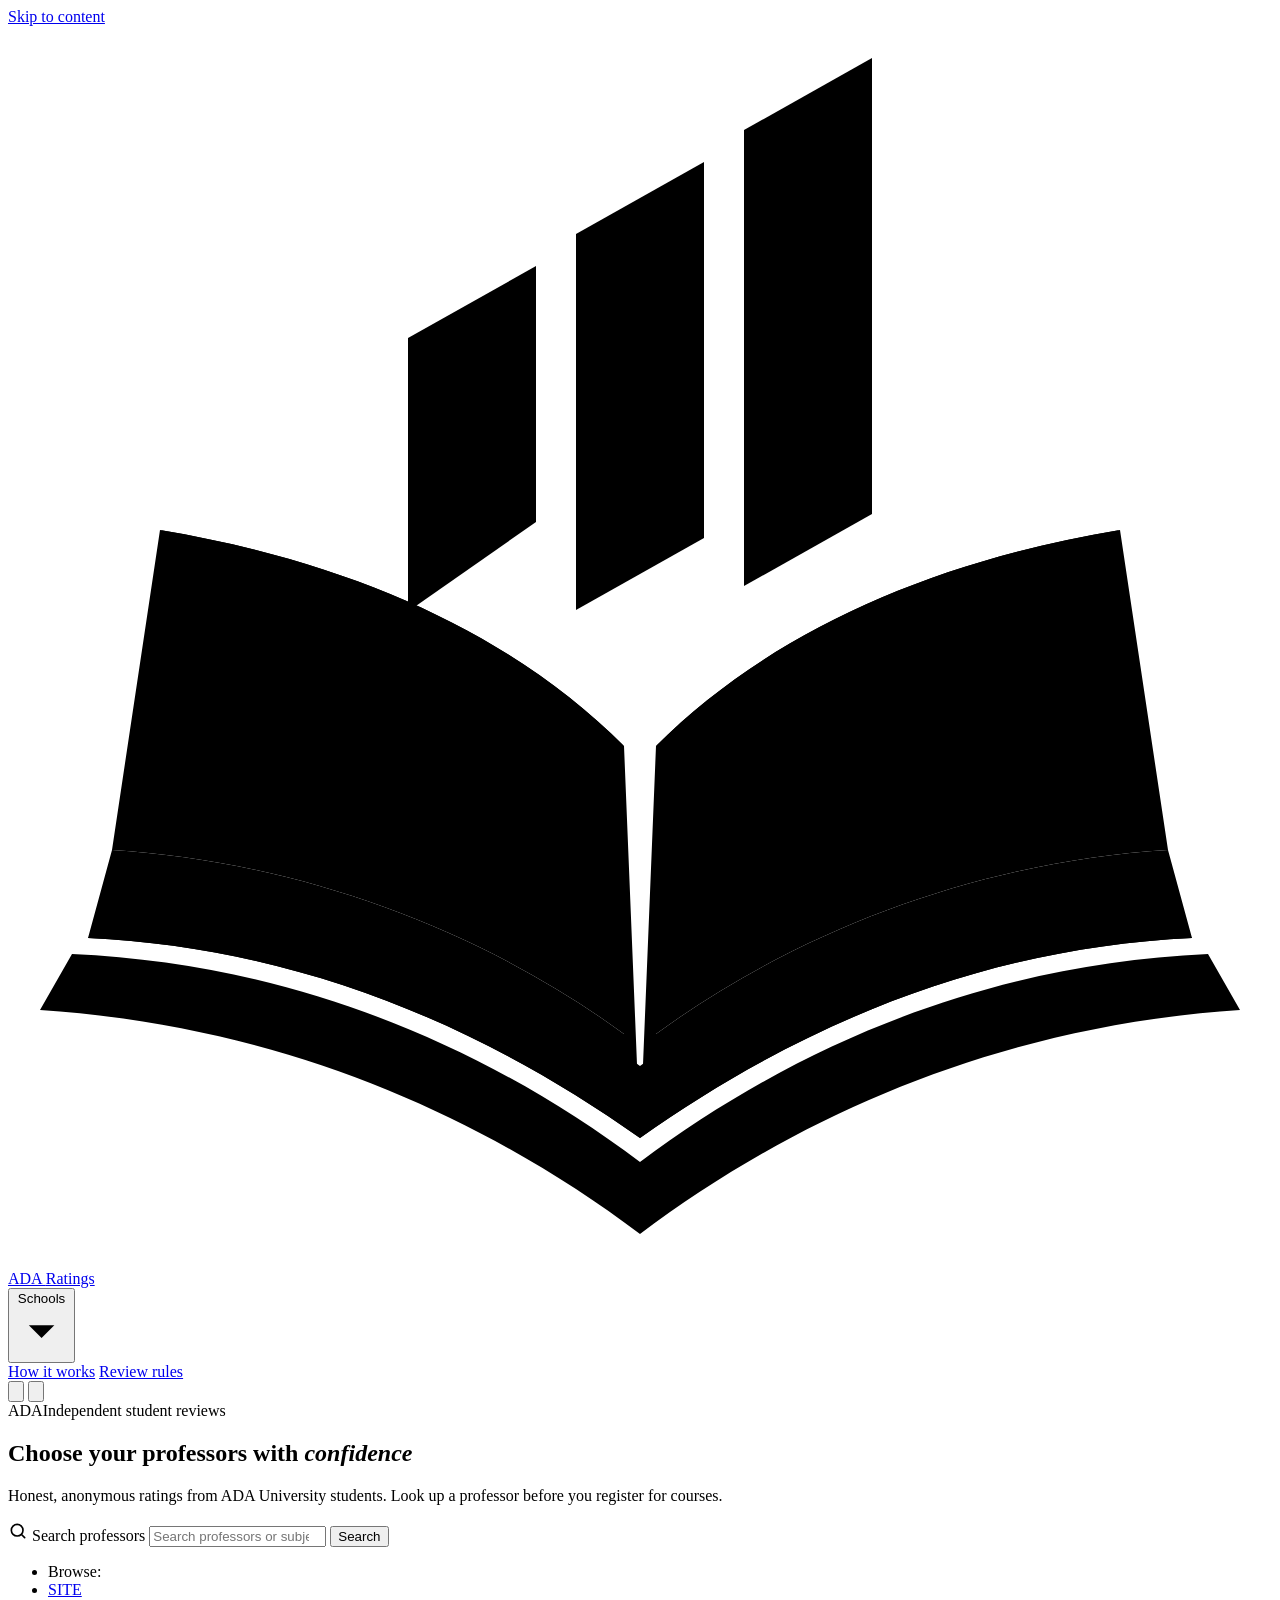
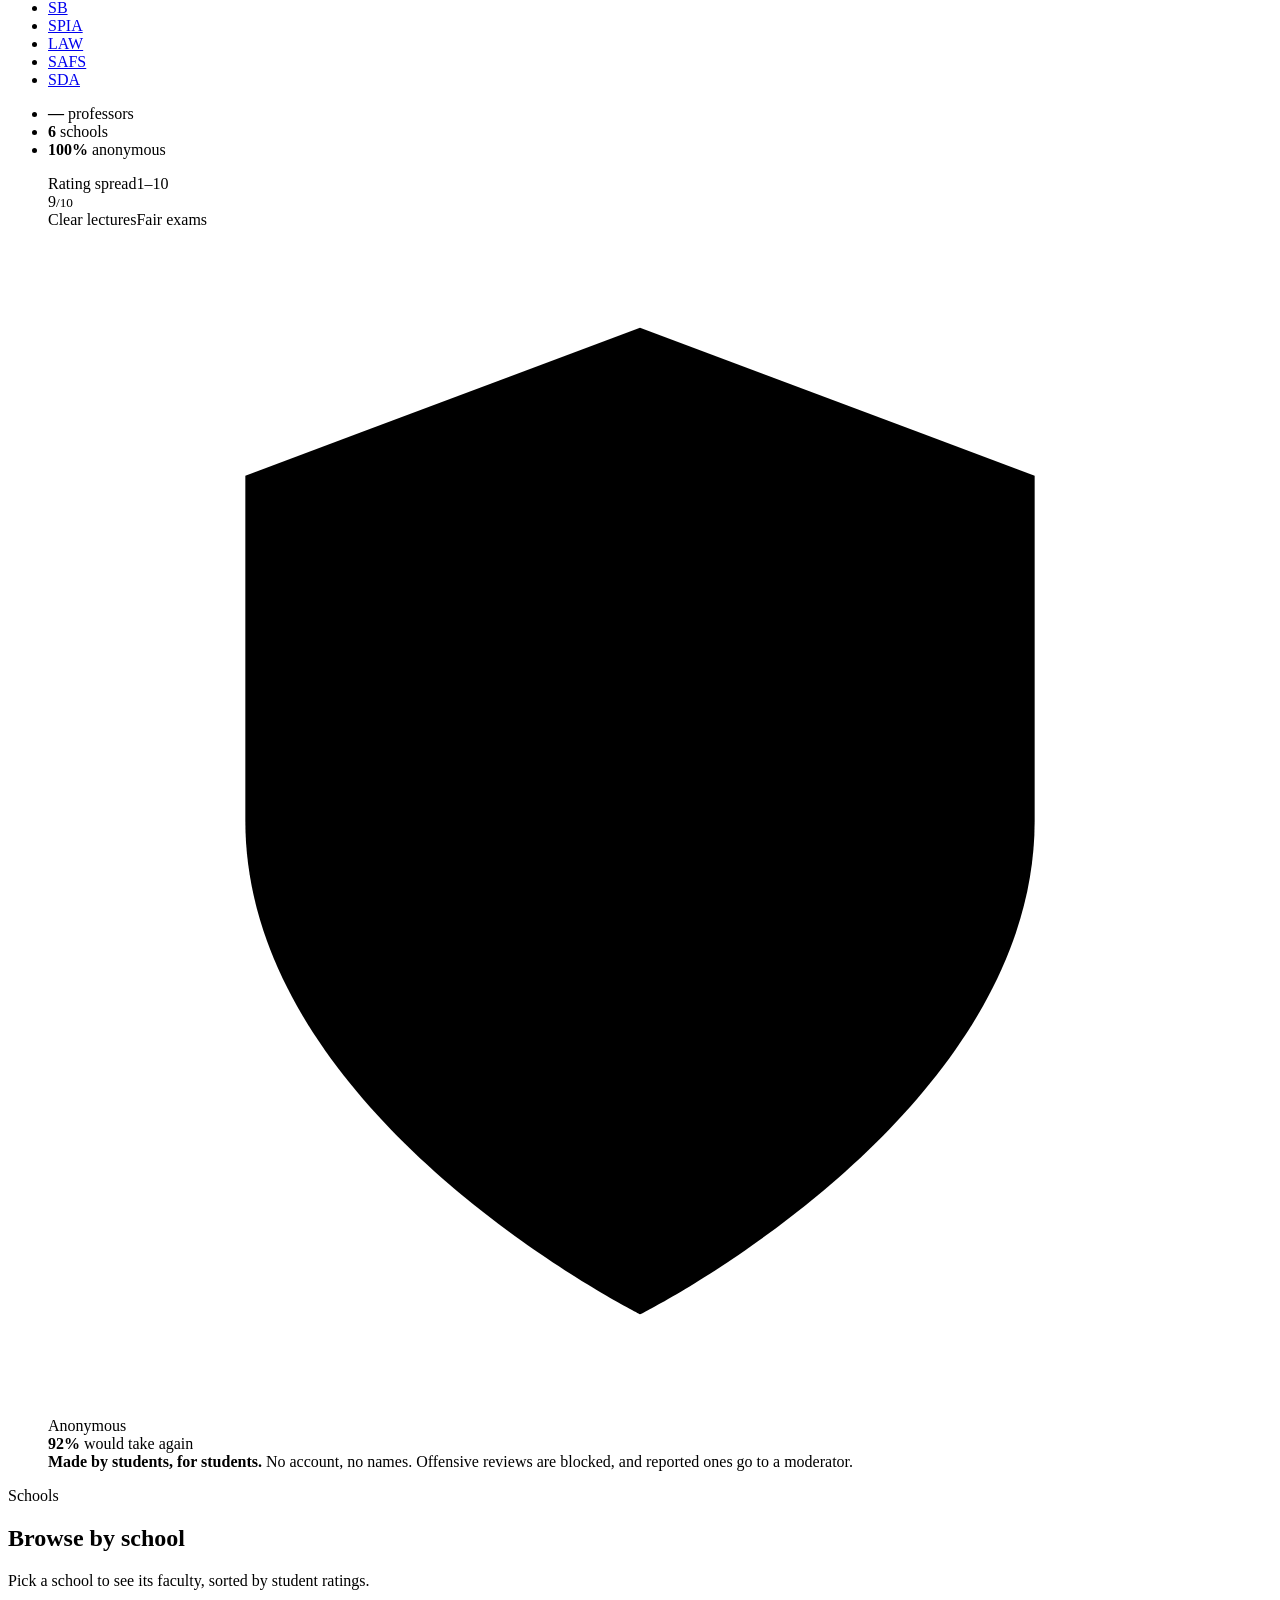
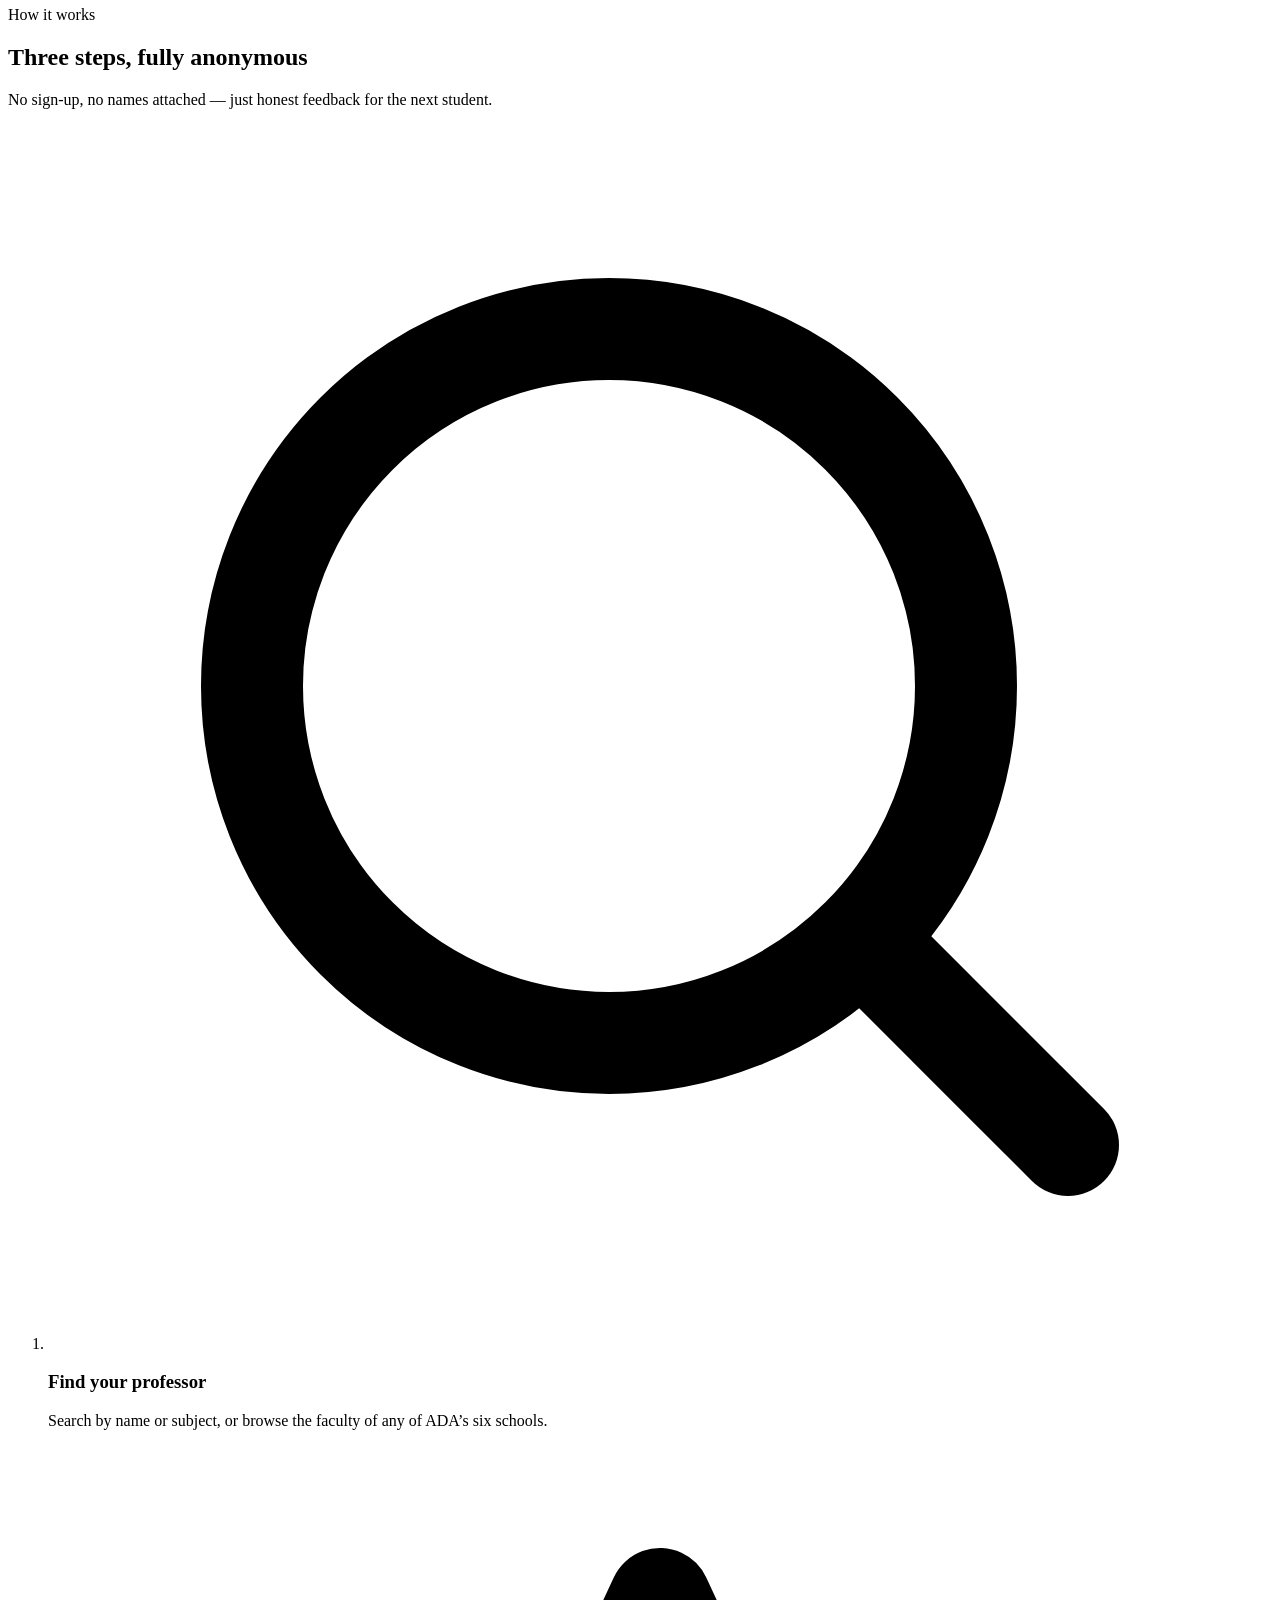
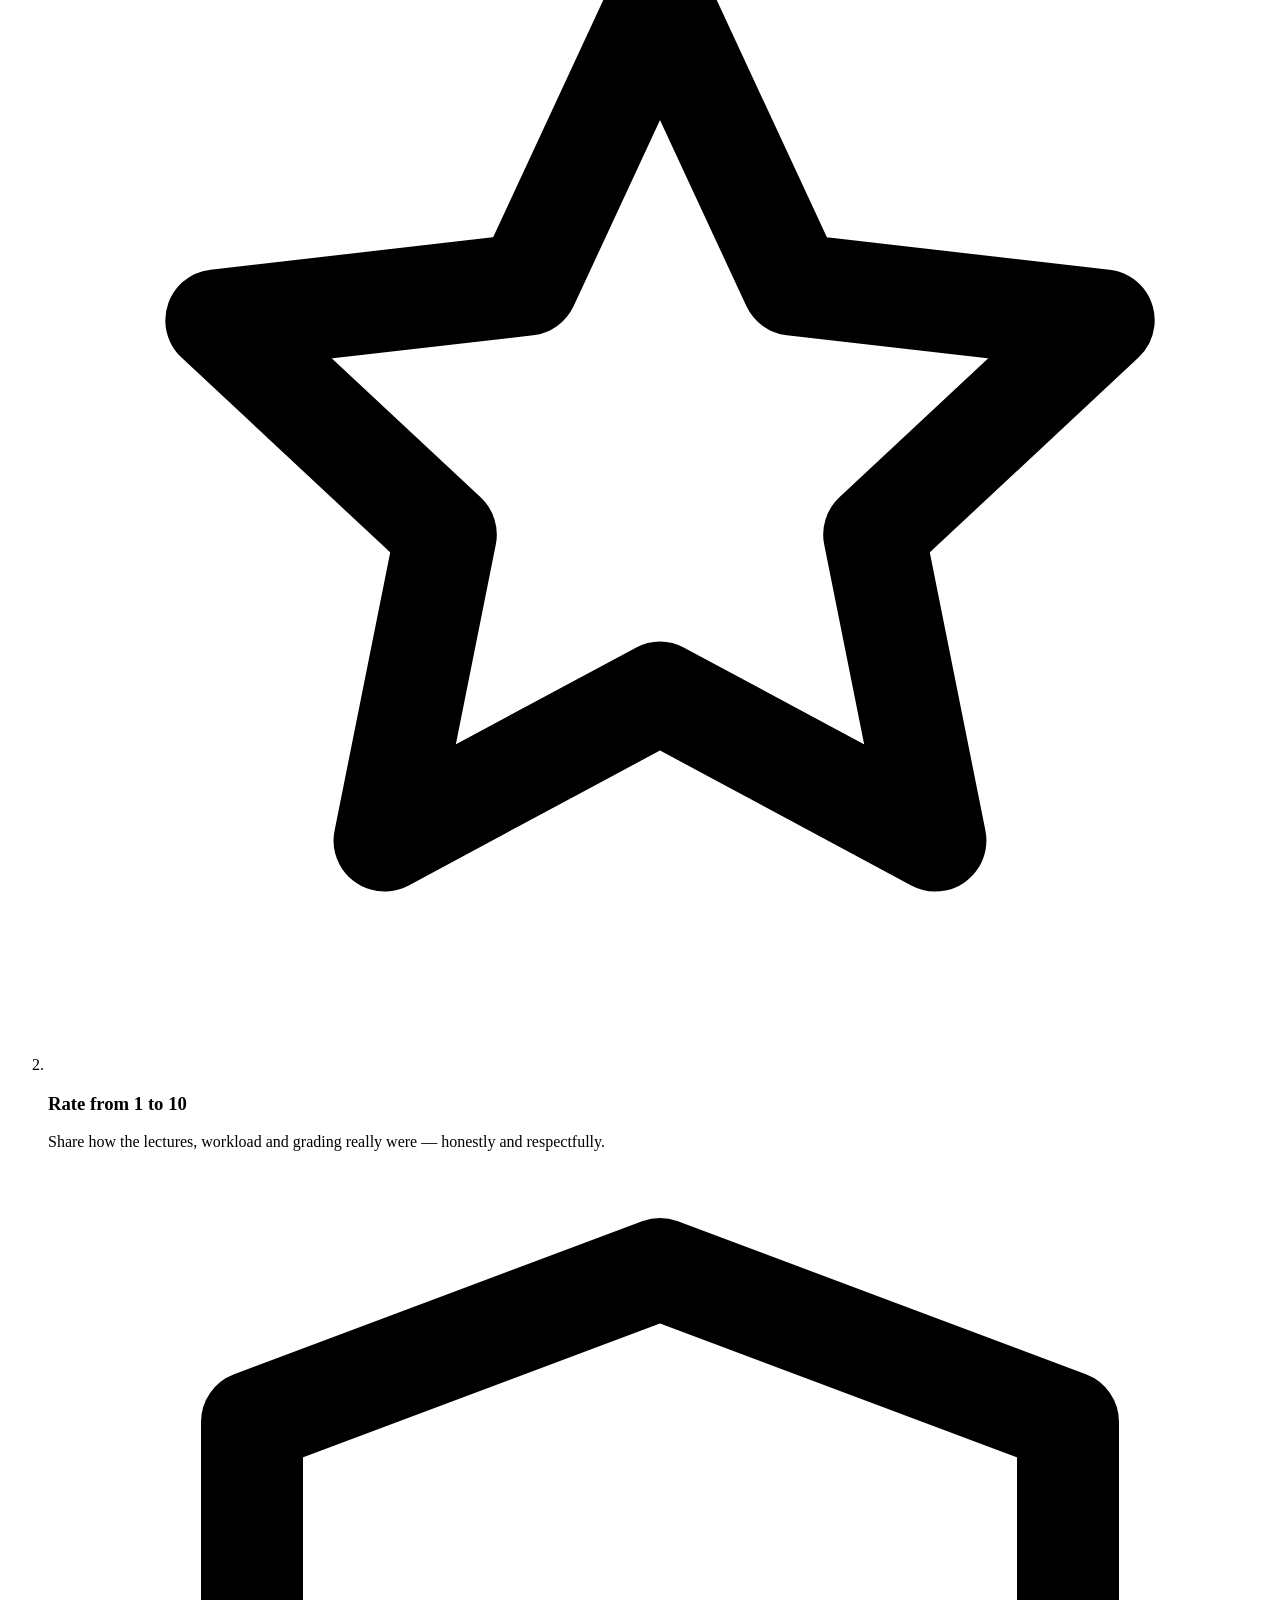
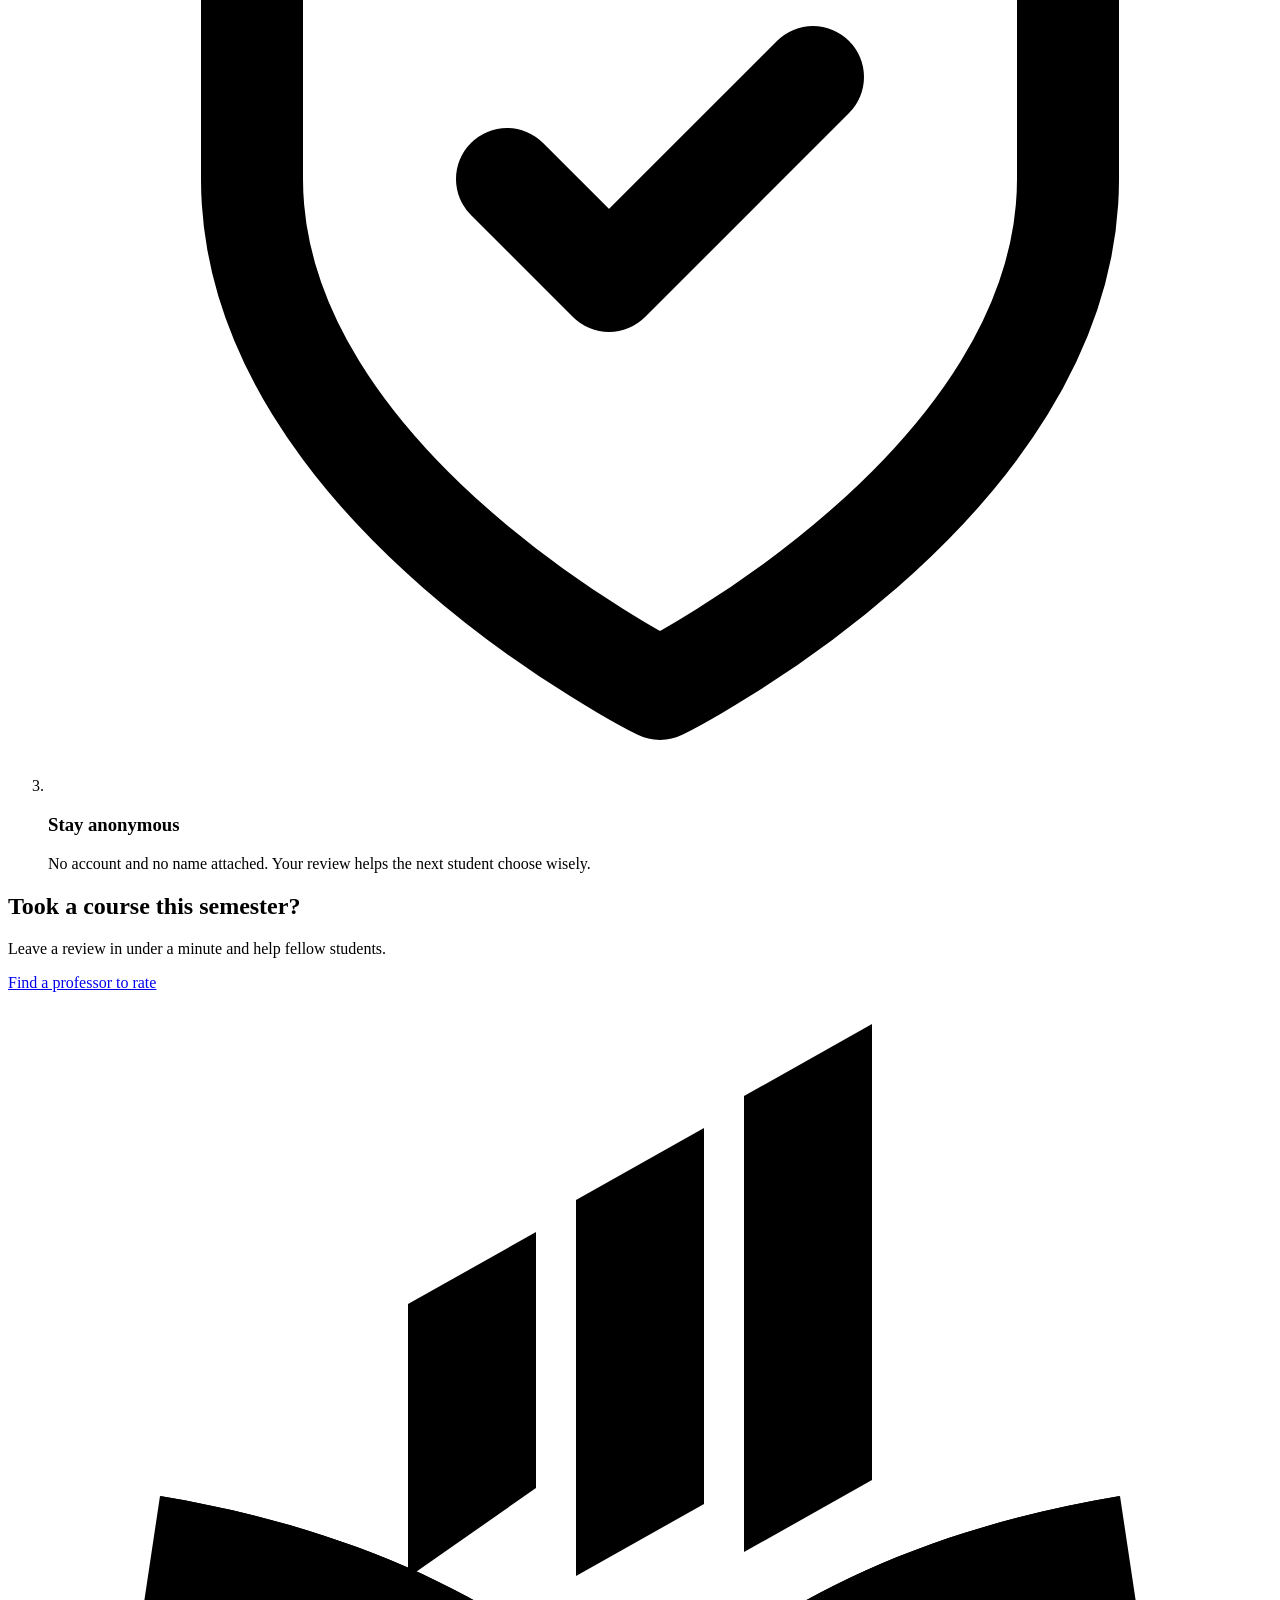
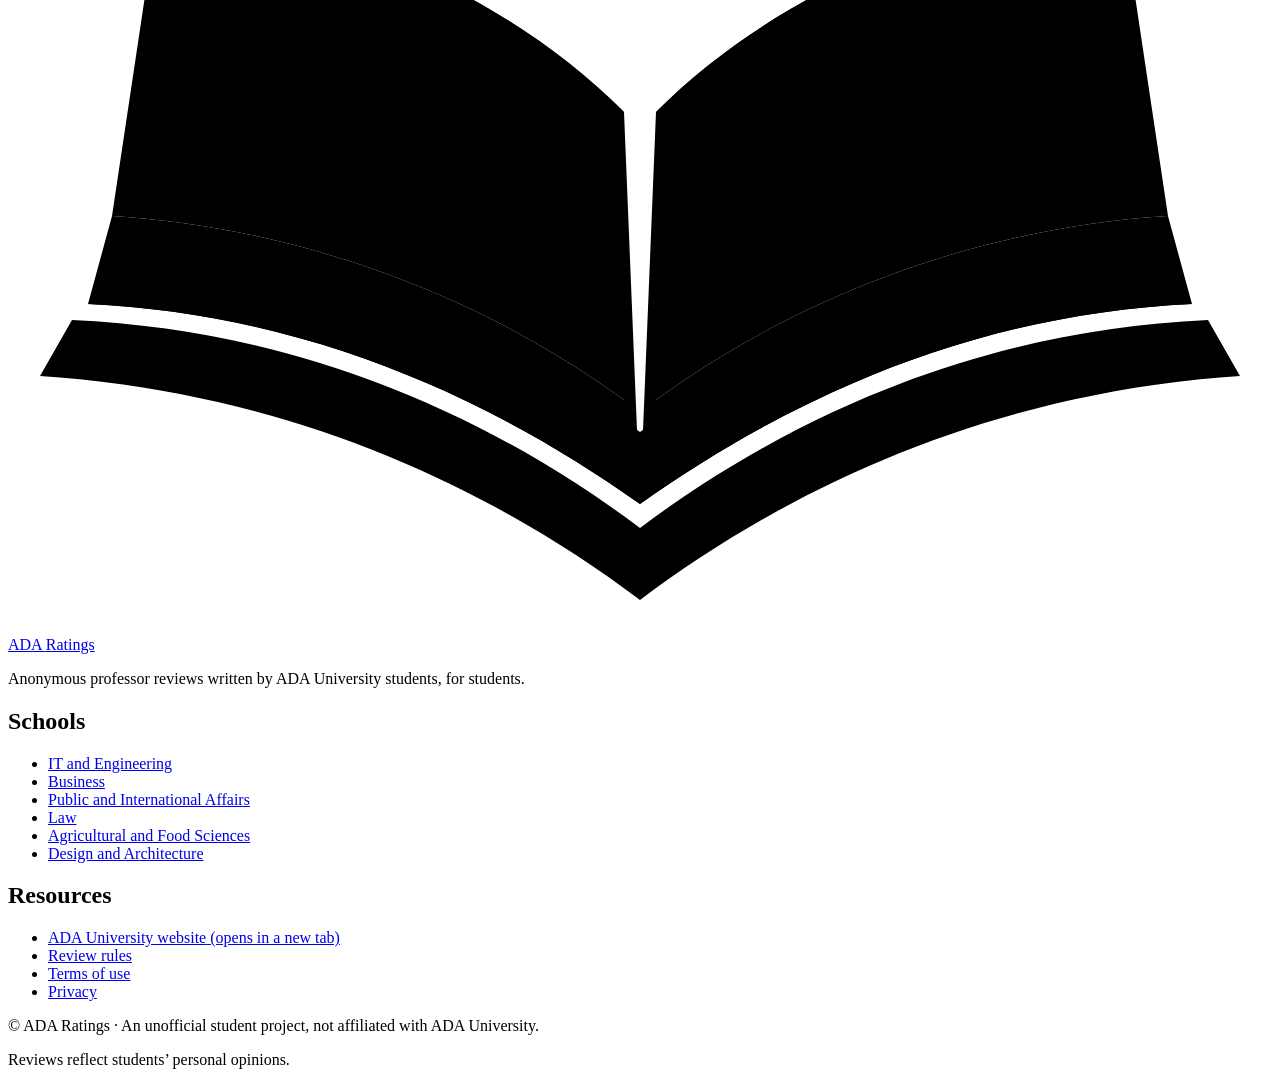
==== public/index.html @ df614846 "Legal compliance: no ADA photos, pre-moderation, faculty profile removal - No material from ada.edu." ====
<!DOCTYPE html>
<html lang="en">
<head>
  <meta charset="UTF-8">
  <meta name="viewport" content="width=device-width, initial-scale=1.0">
  <script src="/js/theme-init.js"></script>
  <title>ADA Ratings · Rate your professors at ADA University</title>
  <!--META-->
  <link rel="icon" href="/favicon.ico" sizes="32x32">
  <link rel="icon" href="/favicon.svg" type="image/svg+xml">
  <link rel="apple-touch-icon" href="/apple-touch-icon.png">
  <meta name="theme-color" content="#ffffff" media="(prefers-color-scheme: light)">
  <meta name="theme-color" content="#000000" media="(prefers-color-scheme: dark)">
  <link rel="preload" href="/fonts/source-serif-latin.woff2" as="font" type="font/woff2" crossorigin>
  <link rel="stylesheet" href="/style.css">
  <script type="module" src="/js/common.js"></script>
  <script type="module" src="/js/home.js"></script>
</head>
<body>
  <a class="skip-link" href="#main">Skip to content</a>

  <header class="site-header">
    <div class="container site-header-inner">
      <a href="/" class="brand" aria-label="ADA Ratings home">
        <svg class="brand-mark" viewBox="205 120 790 775" aria-hidden="true" focusable="false">
          <g class="brand-bars"><path d="M455 315 L535 270 L535 430 L455 486 Z"/><path d="M560 250 L640 205 L640 440 L560 485 Z"/><path d="M665 185 L745 140 L745 425 L665 470 Z"/></g>
          <g class="brand-book"><path d="M590 570 C520 500 420 455 300 435 L270 635 C385 642 500 684 590 750 Z"/><path d="M610 570 C680 500 780 455 900 435 L930 635 C815 642 700 684 610 750 Z"/><path d="M285 655 C405 657 505 700 600 770 C695 700 795 657 915 655 L945 690 C815 696 700 744 600 815 C500 744 385 696 255 690 Z"/><path d="M245 700 C380 706 500 755 600 830 C700 755 820 706 955 700 L975 735 C825 745 700 800 600 875 C500 800 375 745 225 735 Z"/></g>
          <g class="brand-fold"><path d="M300 435 C420 455 520 500 590 570 L600 815 C500 744 385 696 255 690 L270 635 C385 642 500 684 590 750 L590 570"/><path d="M900 435 C780 455 680 500 610 570 L600 815 C700 744 815 696 945 690 L930 635 C815 642 700 684 610 750 L610 570"/><path d="M600 570 L600 815"/></g>
        </svg>
        <span class="brand-name">ADA <span class="brand-accent">Ratings</span></span>
      </a>
      <nav class="header-nav" aria-label="Main">
        <div class="nav-menu">
          <button type="button" class="header-link nav-menu-button" aria-expanded="false" aria-controls="schools-menu">
            Schools
            <svg viewBox="0 0 24 24" aria-hidden="true" focusable="false"><path d="m6 9 6 6 6-6"/></svg>
          </button>
          <div id="schools-menu" class="nav-panel" hidden>
            <p class="nav-panel-title">ADA University schools</p>
            <ul class="nav-panel-list">
              <li><a href="/school/SITE"><span class="nav-code">SITE</span><span>IT and Engineering</span></a></li>
              <li><a href="/school/SB"><span class="nav-code">SB</span><span>Business</span></a></li>
              <li><a href="/school/SPIA"><span class="nav-code">SPIA</span><span>Public and International Affairs</span></a></li>
              <li><a href="/school/LAW"><span class="nav-code">LAW</span><span>Law</span></a></li>
              <li><a href="/school/SAFS"><span class="nav-code">SAFS</span><span>Agricultural and Food Sciences</span></a></li>
              <li><a href="/school/SDA"><span class="nav-code">SDA</span><span>Design and Architecture</span></a></li>
            </ul>
          </div>
        </div>
        <a class="header-link" href="/#how-title">How it works</a>
        <a class="header-link" href="/rules.html">Review rules</a>
      </nav>
      
      <div class="header-actions">
        <button type="button" class="theme-switch" role="switch" aria-checked="false" aria-label="Dark theme" title="Switch light / dark theme">
          <span class="theme-switch-track"><svg viewBox="0 0 24 24" aria-hidden="true" focusable="false"><circle cx="12" cy="12" r="4"/><path d="M12 2v2M12 20v2M4.9 4.9l1.4 1.4M17.7 17.7l1.4 1.4M2 12h2M20 12h2M4.9 19.1l1.4-1.4M17.7 6.3l1.4-1.4"/></svg><svg viewBox="0 0 24 24" aria-hidden="true" focusable="false"><path d="M21 12.8A9 9 0 1 1 11.2 3a7 7 0 0 0 9.8 9.8z"/></svg><span class="theme-switch-knob"></span></span>
        </button>
        <button type="button" class="menu-toggle" aria-expanded="false" aria-controls="mobile-nav" aria-label="Menu">
          <svg viewBox="0 0 24 24" aria-hidden="true" focusable="false"><path class="menu-line menu-line-1" d="M4 7h16"/><path class="menu-line menu-line-2" d="M4 12h16"/><path class="menu-line menu-line-3" d="M4 17h16"/></svg>
        </button>
      </div>
    </div>
  </header>
  <nav id="mobile-nav" class="mobile-nav" aria-label="Menu" hidden>
    <div class="container">
      <a class="btn btn-primary btn-block mobile-cta-link" href="/#hero-search" data-focus-search>Rate a professor</a>
      <p class="mobile-nav-title">Schools</p>
      <ul class="mobile-schools">
          <li><a href="/school/SITE"><span class="mobile-code">SITE</span>IT and Engineering</a></li>
          <li><a href="/school/SB"><span class="mobile-code">SB</span>Business</a></li>
          <li><a href="/school/SPIA"><span class="mobile-code">SPIA</span>Public and International Affairs</a></li>
          <li><a href="/school/LAW"><span class="mobile-code">LAW</span>Law</a></li>
          <li><a href="/school/SAFS"><span class="mobile-code">SAFS</span>Agricultural and Food Sciences</a></li>
          <li><a href="/school/SDA"><span class="mobile-code">SDA</span>Design and Architecture</a></li>
      </ul>
      <div class="mobile-links">
        <a href="/">Home</a>
        <a href="/#how-title">How it works</a>
        <a href="/rules.html">Review rules</a>
        <a href="/terms.html">Terms of use</a>
        <a href="/privacy.html">Privacy</a>
      </div>
    </div>
  </nav>

  <main id="main" tabindex="-1">
    <section class="hero" aria-labelledby="hero-title">
      <div class="hero-bg" aria-hidden="true">
        <span class="aurora aurora-1"></span>
        <span class="aurora aurora-2"></span>
        <span class="aurora aurora-3"></span>
        <span class="aurora aurora-4"></span>
      </div>
      <div class="container">
        <span class="eyebrow"><span class="eyebrow-dot">ADA</span>Independent student reviews</span>
        <h1 id="hero-title">Choose your professors with&nbsp;<em>confidence</em></h1>
        <p class="hero-lead">Honest, anonymous ratings from ADA University students. Look up a professor before you register for courses.</p>

        <div class="search search--hero" role="search">
          <svg class="search-icon" width="20" height="20" viewBox="0 0 24 24" fill="none" stroke="currentColor" stroke-width="2" stroke-linecap="round" aria-hidden="true"><circle cx="11" cy="11" r="7"/><path d="m20 20-3.5-3.5"/></svg>
          <label for="hero-search" class="visually-hidden">Search professors</label>
          <input id="hero-search" class="search-input" type="search" placeholder="Search professors or subjects…"
            autocomplete="off" role="combobox" aria-autocomplete="list" aria-expanded="false" aria-controls="hero-search-results">
          <button type="button" class="search-submit">Search</button>
          <ul id="hero-search-results" class="search-results" role="listbox" aria-label="Professors" hidden></ul>
          <p class="search-live visually-hidden" aria-live="polite"></p>
        </div>

        <ul class="hero-chips" aria-label="Browse a school">
          <li>Browse:</li>
          <li><a class="chip" href="/school/SITE">SITE</a></li>
          <li><a class="chip" href="/school/SB">SB</a></li>
          <li><a class="chip" href="/school/SPIA">SPIA</a></li>
          <li><a class="chip" href="/school/LAW">LAW</a></li>
          <li><a class="chip" href="/school/SAFS">SAFS</a></li>
          <li><a class="chip" href="/school/SDA">SDA</a></li>
        </ul>

        <ul class="hero-stats">
          <li><strong data-stat="professors">—</strong> professors</li>
          <li><strong data-stat="schools">6</strong> schools</li>
          <li><strong data-stat="reviews">100%</strong> <span data-stat-label="reviews">anonymous</span></li>
        </ul>

        <figure class="hero-visual">
          <div class="hv-art" aria-hidden="true">
            <div class="hv-stage">
              <div class="hv-card hv-card--spread">
                <div class="hv-row"><span class="hv-label">Rating spread</span><span class="hv-scale">1–10</span></div>
                <div class="hv-bars"><i></i><i></i><i></i><i></i><i></i><i></i><i></i><i></i><i></i><i></i></div>
              </div>
              <div class="hv-card hv-card--review">
                <div class="hv-row">
                  <span class="rating-badge r-high">9<small>/10</small></span>
                  <span class="stars" style="--pct:90%"></span>
                </div>
                <span class="hv-line"></span>
                <span class="hv-line"></span>
                <span class="hv-line hv-line--short"></span>
                <div class="hv-tags"><span>Clear lectures</span><span>Fair exams</span></div>
              </div>
              <div class="hv-pill hv-pill--anon">
                <svg viewBox="0 0 24 24"><path d="M12 22s8-4 8-10V5l-8-3-8 3v7c0 6 8 10 8 10z"/><path d="m9 12 2 2 4-4"/></svg>
                Anonymous
              </div>
              <div class="hv-pill hv-pill--again"><strong>92%</strong> would take again</div>
            </div>
          </div>
          <figcaption>
            <strong>Made by students, for students.</strong>
            <span>No account, no names. Offensive reviews are blocked, and reported ones go to a moderator.</span>
          </figcaption>
        </figure>
      </div>
    </section>

    <section class="section section--tint" aria-labelledby="schools-title">
      <div class="container">
        <div class="section-head">
          <div>
            <span class="section-kicker">Schools</span>
            <h2 id="schools-title">Browse by school</h2>
            <p>Pick a school to see its faculty, sorted by student ratings.</p>
          </div>
        </div>
        <ul id="schools-grid" class="school-grid"></ul>
      </div>
    </section>

    <section class="section" id="top-rated" aria-labelledby="top-title" hidden>
      <div class="container">
        <div class="section-head">
          <div>
            <span class="section-kicker">Students recommend</span>
            <h2 id="top-title">Top rated professors</h2>
            <p>Highest average ratings from student reviews.</p>
          </div>
        </div>
        <ul id="top-grid" class="prof-grid prof-grid--rail"></ul>
      </div>
    </section>

    <section class="section section--tint" id="recent" aria-labelledby="recent-title" hidden>
      <div class="container">
        <div class="section-head">
          <div>
            <span class="section-kicker">Latest</span>
            <h2 id="recent-title">Recent reviews</h2>
            <p>What students are saying right now.</p>
          </div>
        </div>
        <ul id="recent-list" class="recent-grid"></ul>
      </div>
    </section>

    <section class="section" aria-labelledby="how-title">
      <div class="container">
        <div class="section-head section-head--center">
          <div>
            <span class="section-kicker">How it works</span>
            <h2 id="how-title">Three steps, fully anonymous</h2>
            <p>No sign-up, no names attached — just honest feedback for the next student.</p>
          </div>
        </div>
        <ol class="steps">
          <li class="step">
            <span class="step-icon" aria-hidden="true">
              <svg viewBox="0 0 24 24" fill="none" stroke="currentColor" stroke-width="2" stroke-linecap="round" stroke-linejoin="round"><circle cx="11" cy="11" r="7"/><path d="m20 20-3.5-3.5"/></svg>
            </span>
            <h3>Find your professor</h3>
            <p>Search by name or subject, or browse the faculty of any of ADA’s six schools.</p>
          </li>
          <li class="step">
            <span class="step-icon" aria-hidden="true">
              <svg viewBox="0 0 24 24" fill="none" stroke="currentColor" stroke-width="2" stroke-linecap="round" stroke-linejoin="round"><path d="M12 3l2.6 5.6 6.1.7-4.5 4.2 1.2 6L12 16.6 6.6 19.5l1.2-6L3.3 9.3l6.1-.7z"/></svg>
            </span>
            <h3>Rate from 1 to 10</h3>
            <p>Share how the lectures, workload and grading really were — honestly and respectfully.</p>
          </li>
          <li class="step">
            <span class="step-icon" aria-hidden="true">
              <svg viewBox="0 0 24 24" fill="none" stroke="currentColor" stroke-width="2" stroke-linecap="round" stroke-linejoin="round"><path d="M12 22s8-4 8-10V5l-8-3-8 3v7c0 6 8 10 8 10z"/><path d="m9 12 2 2 4-4"/></svg>
            </span>
            <h3>Stay anonymous</h3>
            <p>No account and no name attached. Your review helps the next student choose wisely.</p>
          </li>
        </ol>
      </div>
    </section>

    <section class="section" style="padding-top:0" aria-labelledby="cta-title">
      <div class="container">
        <div class="cta-band">
          <div>
            <h2 id="cta-title">Took a course this semester?</h2>
            <p>Leave a review in under a minute and help fellow students.</p>
          </div>
          <a class="btn btn-primary" href="#hero-search" id="cta-search" data-focus-search>Find a professor to rate</a>
        </div>
      </div>
    </section>
  </main>

  <footer class="site-footer">
    <div class="container">
      <div class="footer-grid">
        <div class="footer-brand">
          <a href="/" class="brand" aria-label="ADA Ratings home">
            <svg class="brand-mark" viewBox="205 120 790 775" aria-hidden="true" focusable="false">
              <g class="brand-bars"><path d="M455 315 L535 270 L535 430 L455 486 Z"/><path d="M560 250 L640 205 L640 440 L560 485 Z"/><path d="M665 185 L745 140 L745 425 L665 470 Z"/></g>
              <g class="brand-book"><path d="M590 570 C520 500 420 455 300 435 L270 635 C385 642 500 684 590 750 Z"/><path d="M610 570 C680 500 780 455 900 435 L930 635 C815 642 700 684 610 750 Z"/><path d="M285 655 C405 657 505 700 600 770 C695 700 795 657 915 655 L945 690 C815 696 700 744 600 815 C500 744 385 696 255 690 Z"/><path d="M245 700 C380 706 500 755 600 830 C700 755 820 706 955 700 L975 735 C825 745 700 800 600 875 C500 800 375 745 225 735 Z"/></g>
              <g class="brand-fold"><path d="M300 435 C420 455 520 500 590 570 L600 815 C500 744 385 696 255 690 L270 635 C385 642 500 684 590 750 L590 570"/><path d="M900 435 C780 455 680 500 610 570 L600 815 C700 744 815 696 945 690 L930 635 C815 642 700 684 610 750 L610 570"/><path d="M600 570 L600 815"/></g>
            </svg>
            <span class="brand-name">ADA <span class="brand-accent">Ratings</span></span>
          </a>
          <p>Anonymous professor reviews written by ADA University students, for students.</p>
        </div>
        <nav aria-labelledby="footer-schools">
          <h2 id="footer-schools">Schools</h2>
          <ul class="footer-links">
            <li><a href="/school/SITE">IT and Engineering</a></li>
            <li><a href="/school/SB">Business</a></li>
            <li><a href="/school/SPIA">Public and International Affairs</a></li>
            <li><a href="/school/LAW">Law</a></li>
            <li><a href="/school/SAFS">Agricultural and Food Sciences</a></li>
            <li><a href="/school/SDA">Design and Architecture</a></li>
          </ul>
        </nav>
        <nav aria-labelledby="footer-resources">
          <h2 id="footer-resources">Resources</h2>
          <ul class="footer-links">
            <li><a href="https://www.ada.edu.az" target="_blank" rel="noopener">ADA University website<span class="visually-hidden"> (opens in a new tab)</span></a></li>
            <li><a href="/rules.html">Review rules</a></li>
            <li><a href="/terms.html">Terms of use</a></li>
            <li><a href="/privacy.html">Privacy</a></li>
          </ul>
        </nav>
      </div>
      <div class="footer-bottom">
        <p>© <span data-year></span> ADA Ratings · An unofficial student project, not affiliated with ADA University.</p>
        <p>Reviews reflect students’ personal opinions.</p>
      </div>
    </div>
  </footer>
</body>
</html>
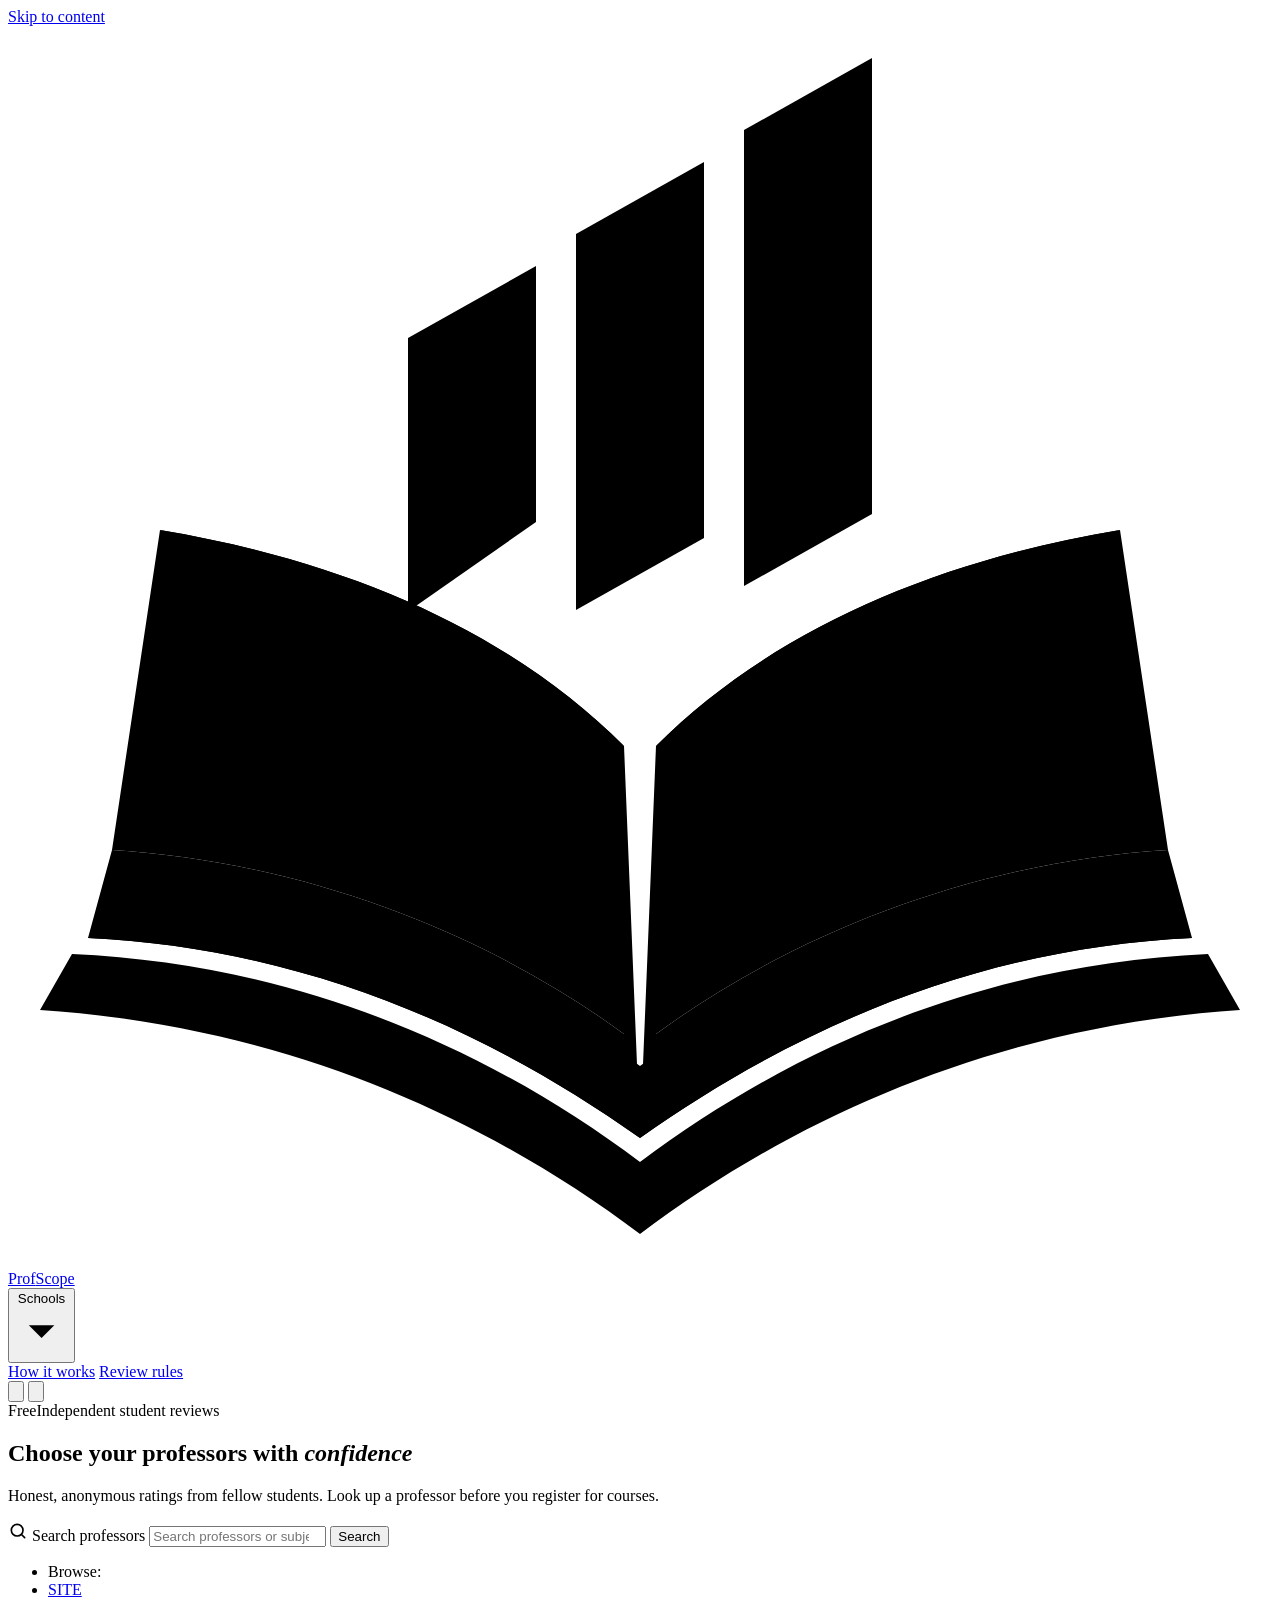
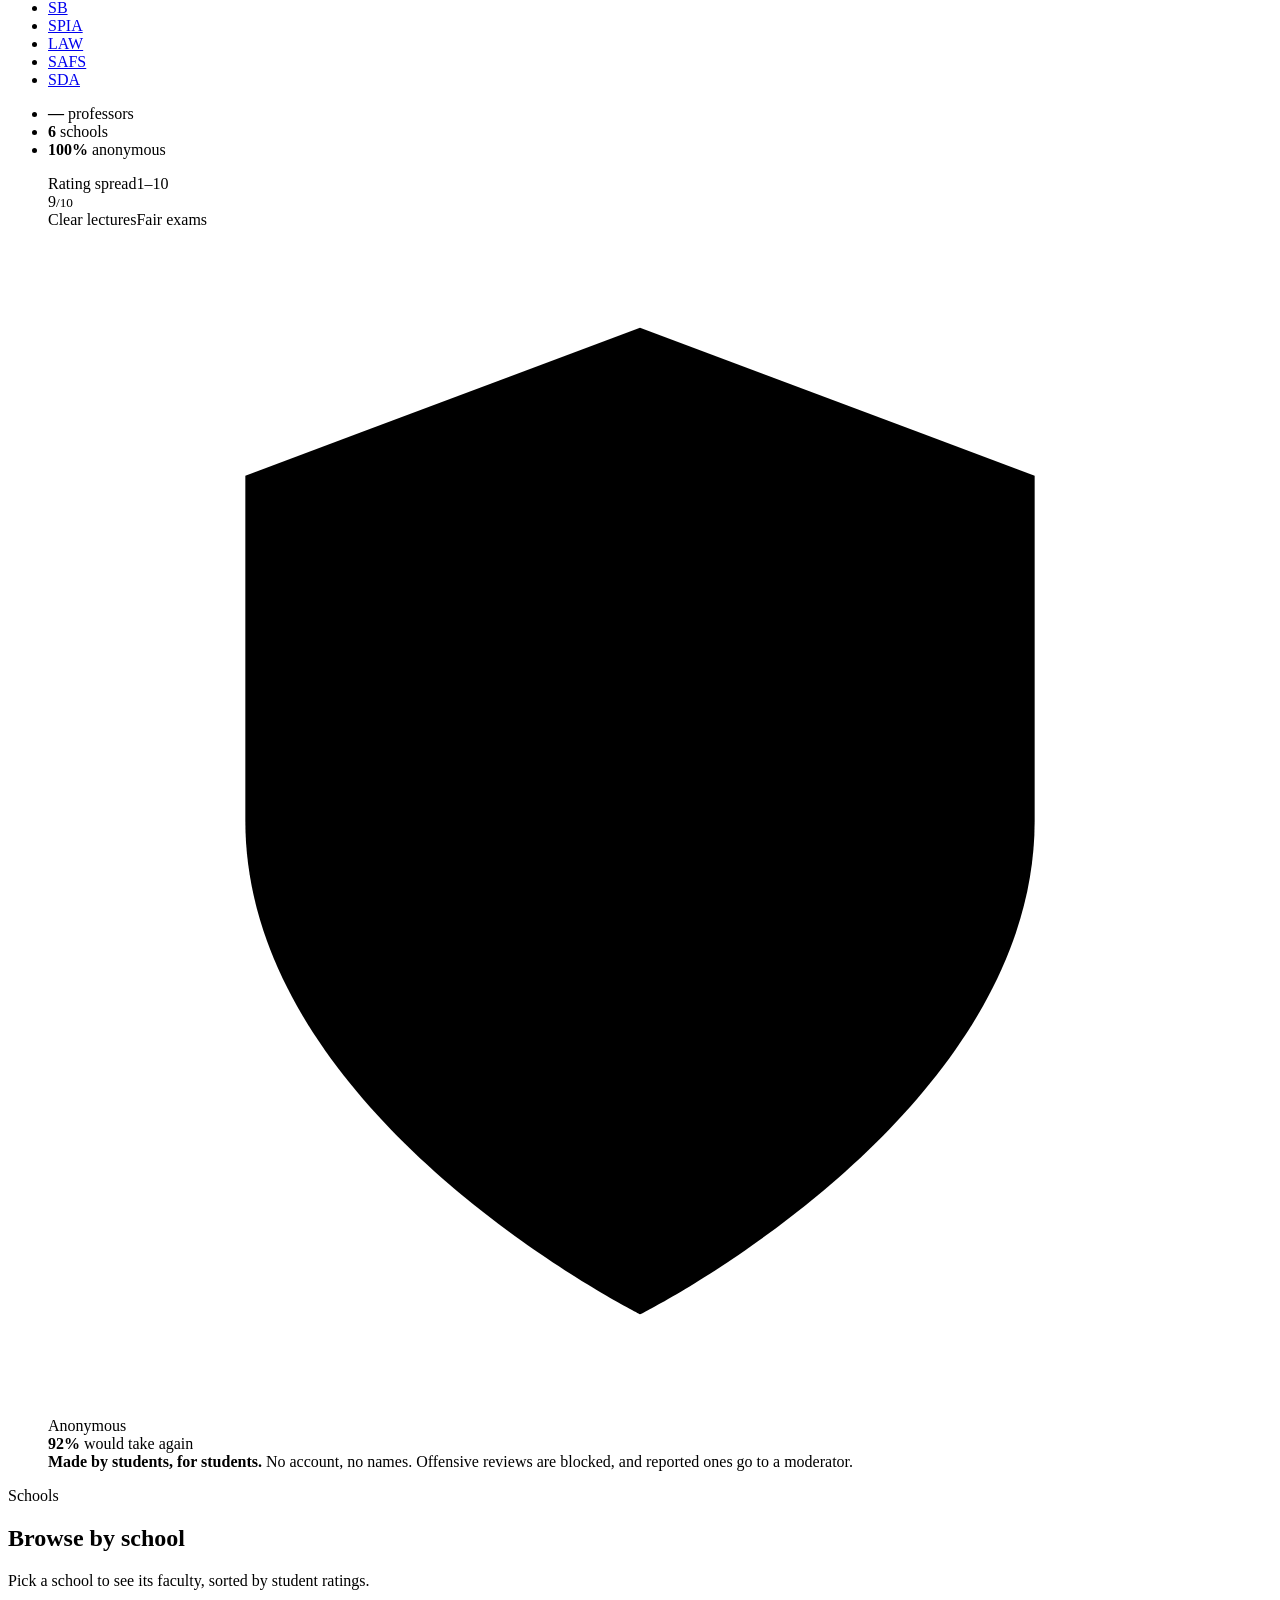
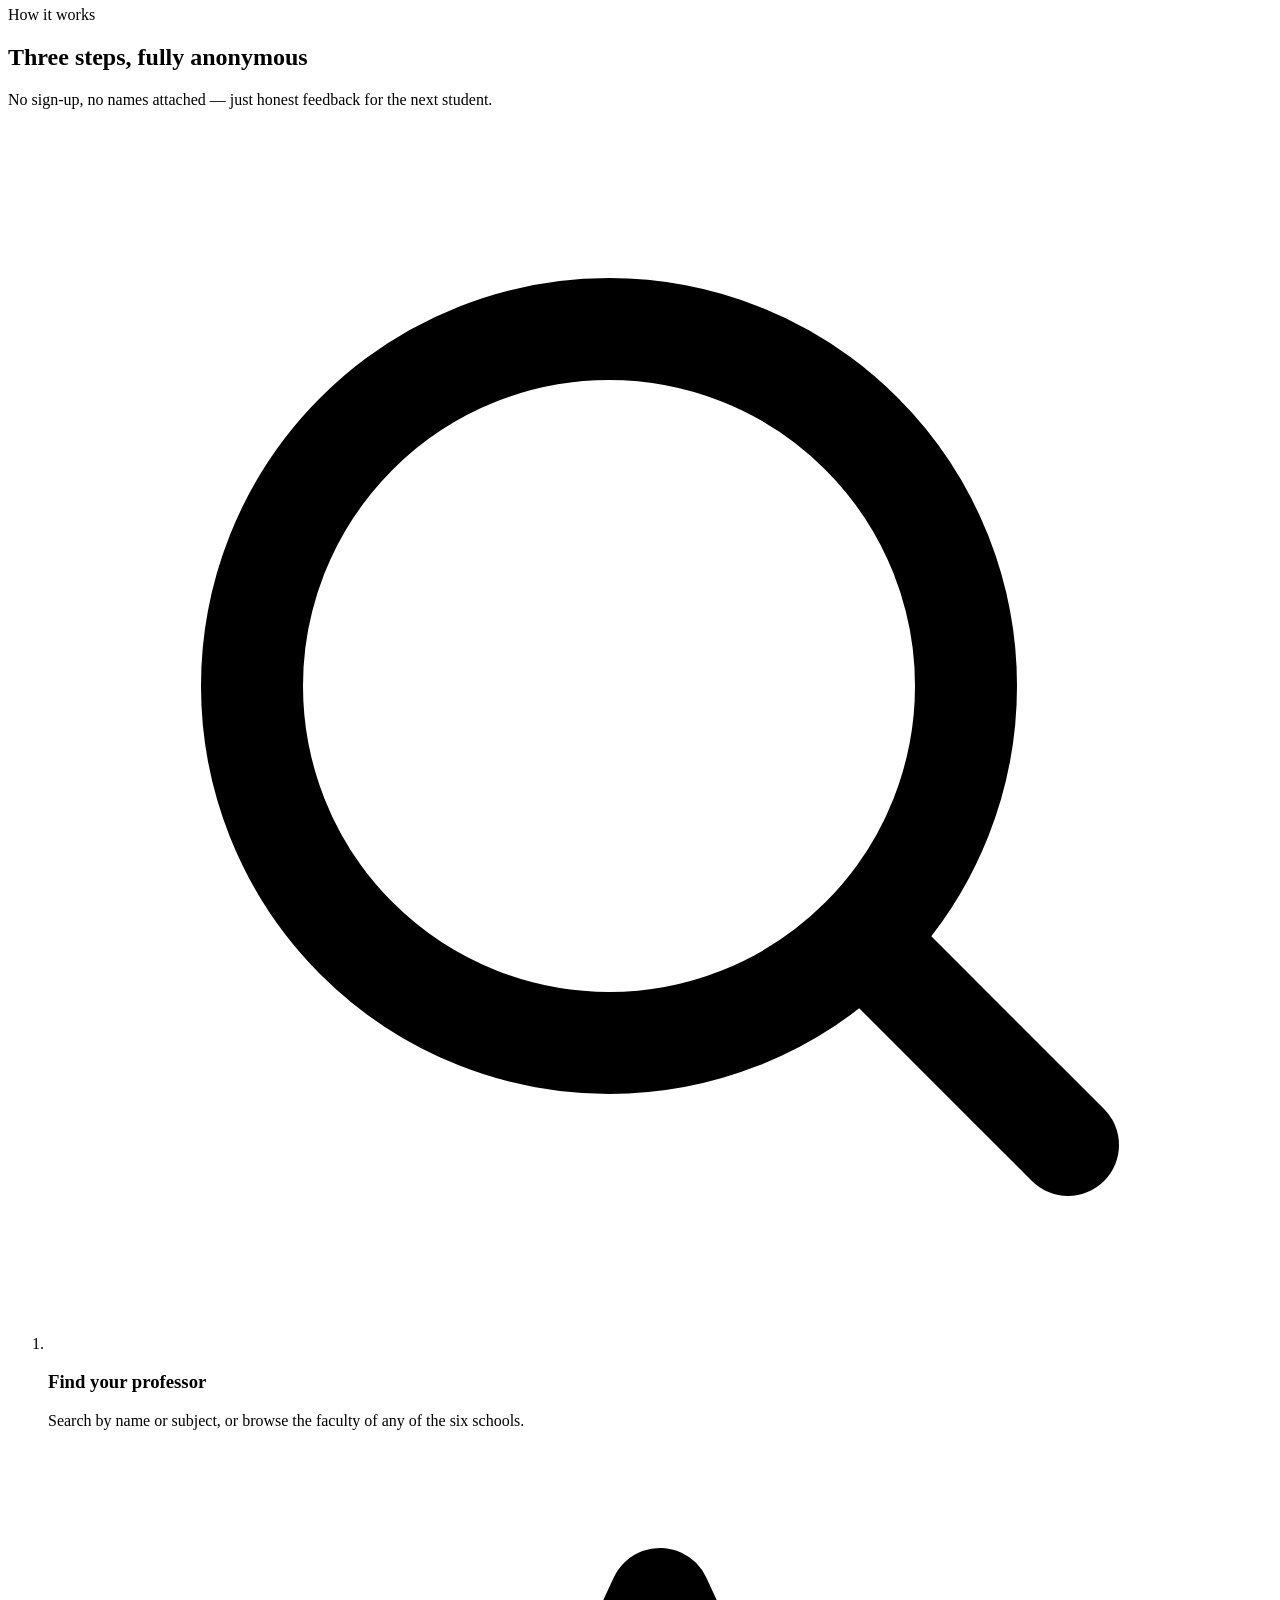
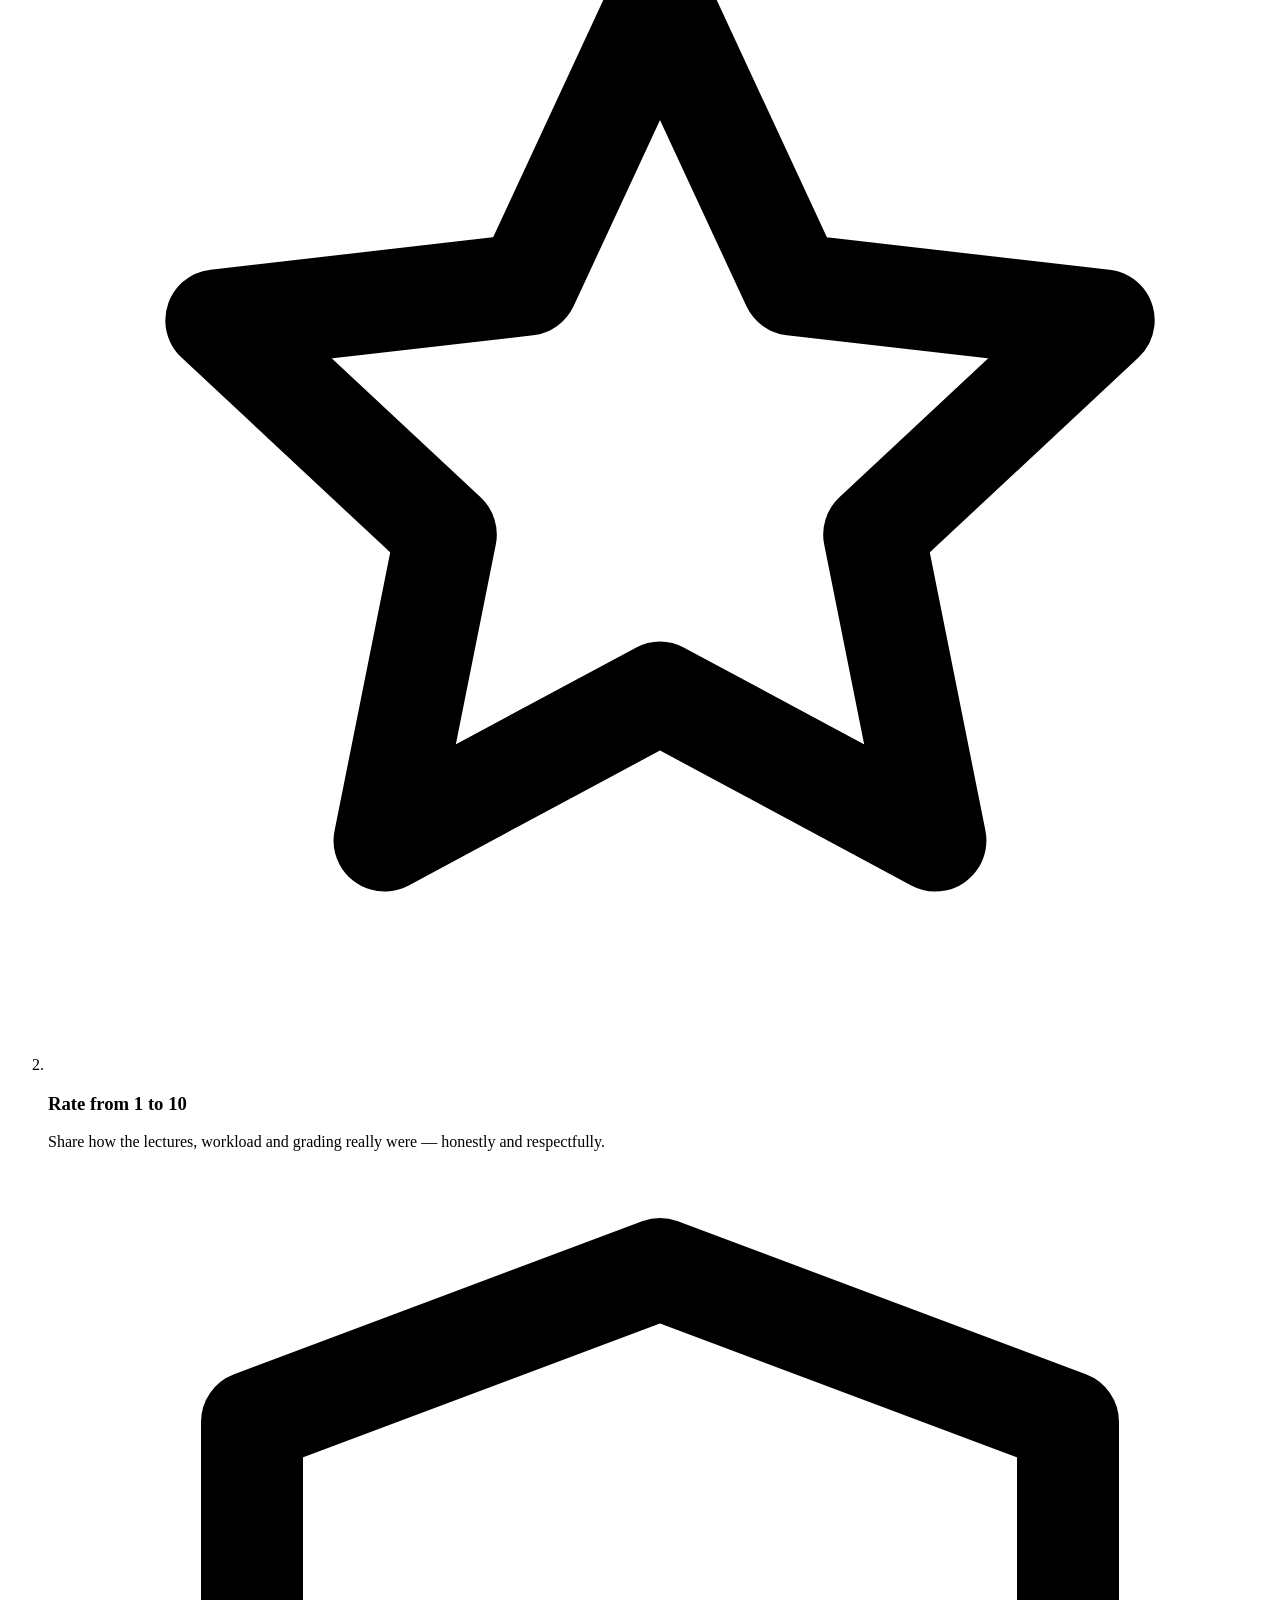
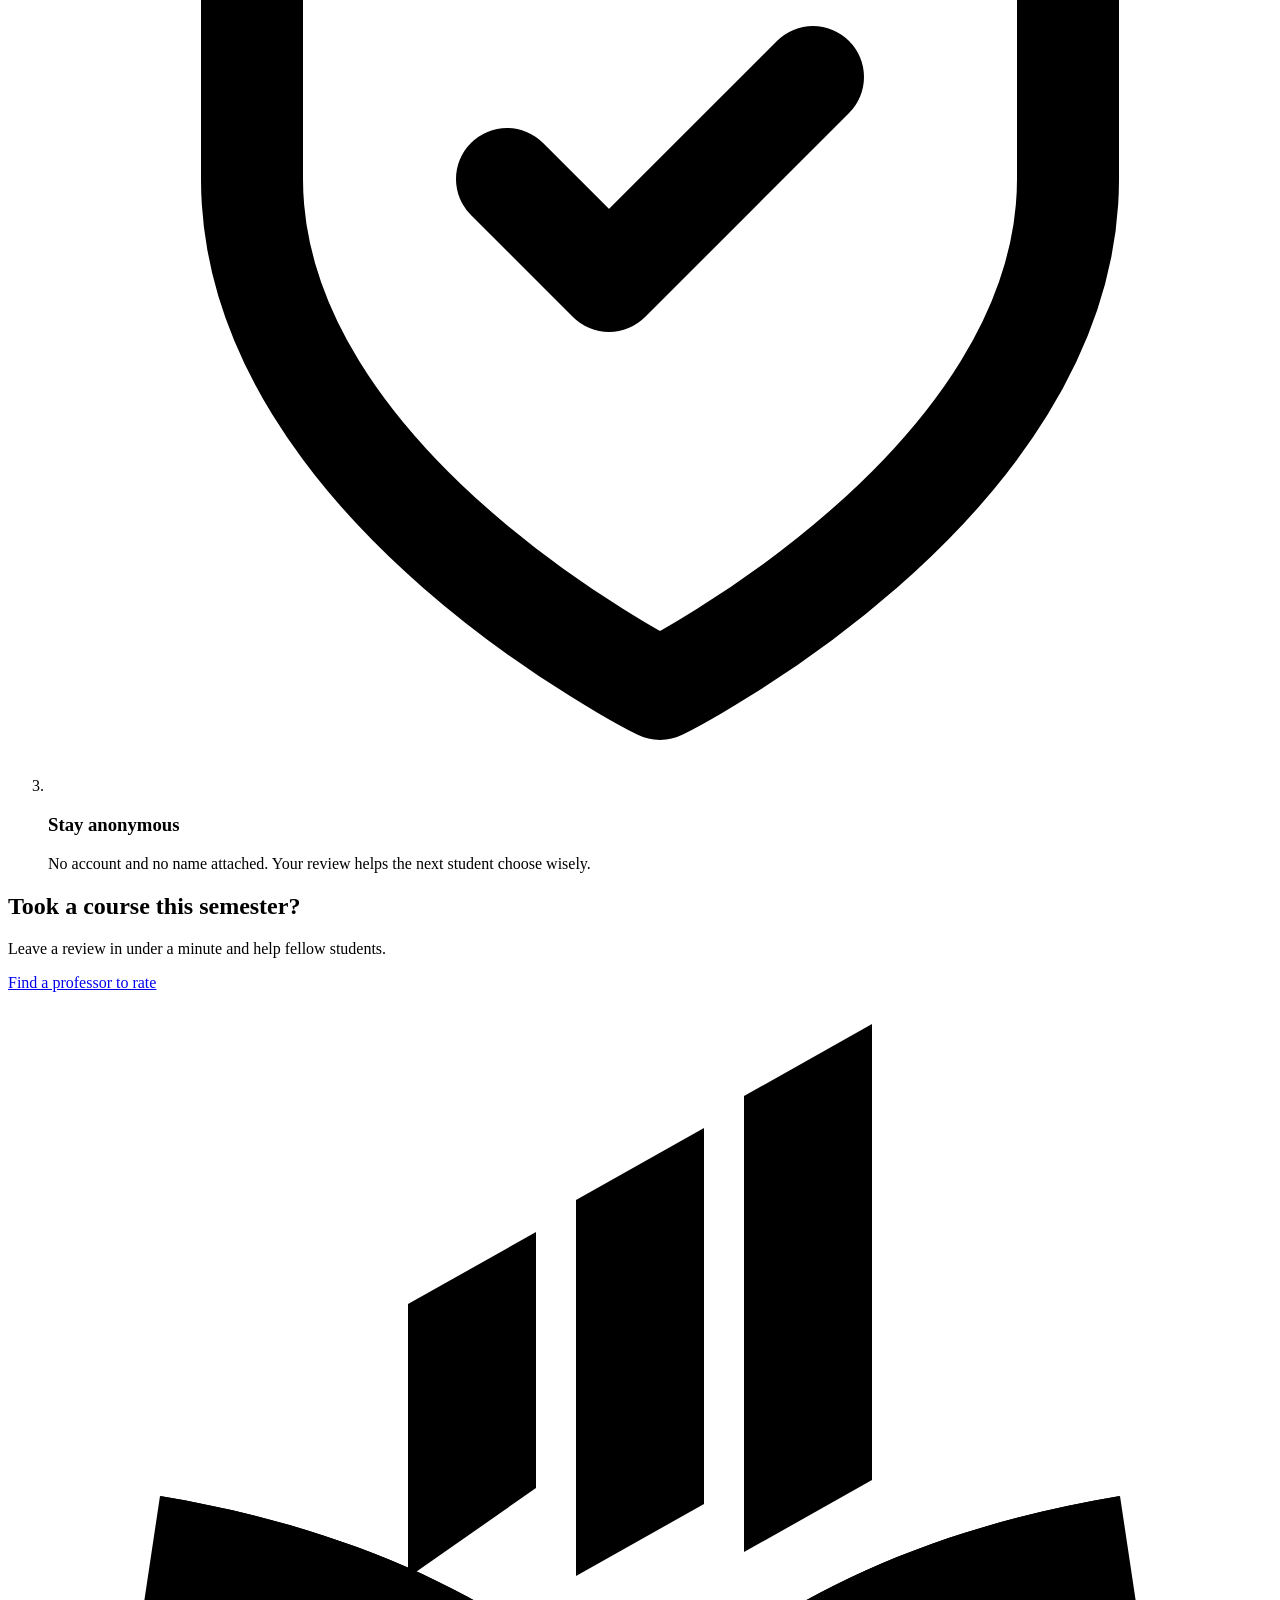
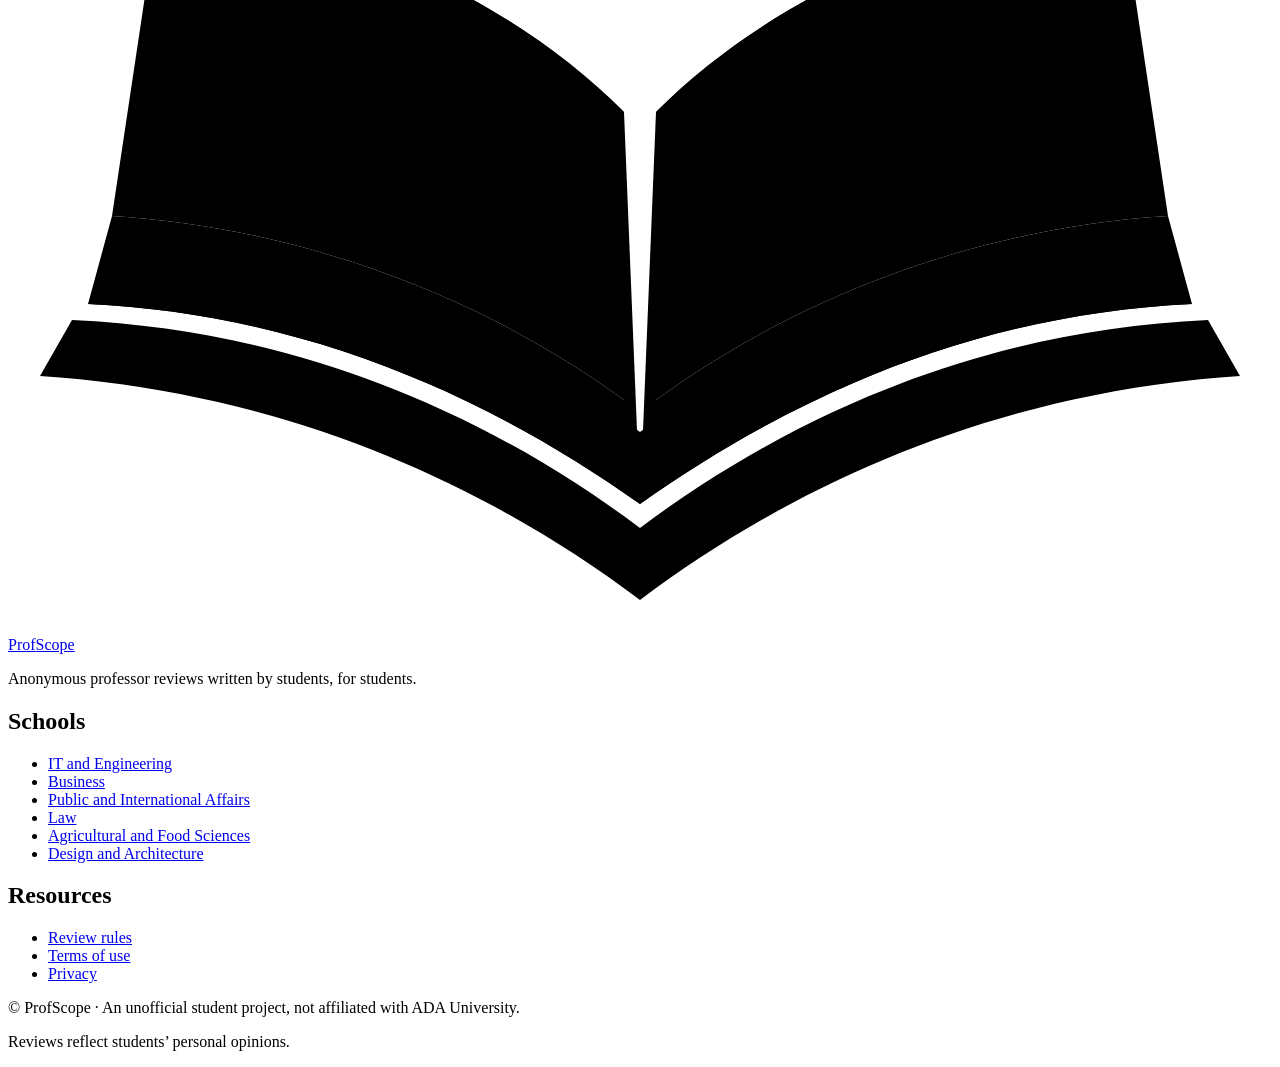
==== commit 8646cf8f: "Rename the site to ProfScope The university's name is no longer used as a brand: new name in the hea" ====
--- a/public/index.html
+++ b/public/index.html
@@ -4,7 +4,7 @@
   <meta charset="UTF-8">
   <meta name="viewport" content="width=device-width, initial-scale=1.0">
   <script src="/js/theme-init.js"></script>
-  <title>ADA Ratings · Rate your professors at ADA University</title>
+  <title>ProfScope · Honest, anonymous professor reviews</title>
   <!--META-->
   <link rel="icon" href="/favicon.ico" sizes="32x32">
   <link rel="icon" href="/favicon.svg" type="image/svg+xml">
@@ -21,13 +21,13 @@
 
   <header class="site-header">
     <div class="container site-header-inner">
-      <a href="/" class="brand" aria-label="ADA Ratings home">
+      <a href="/" class="brand" aria-label="ProfScope home">
         <svg class="brand-mark" viewBox="205 120 790 775" aria-hidden="true" focusable="false">
           <g class="brand-bars"><path d="M455 315 L535 270 L535 430 L455 486 Z"/><path d="M560 250 L640 205 L640 440 L560 485 Z"/><path d="M665 185 L745 140 L745 425 L665 470 Z"/></g>
           <g class="brand-book"><path d="M590 570 C520 500 420 455 300 435 L270 635 C385 642 500 684 590 750 Z"/><path d="M610 570 C680 500 780 455 900 435 L930 635 C815 642 700 684 610 750 Z"/><path d="M285 655 C405 657 505 700 600 770 C695 700 795 657 915 655 L945 690 C815 696 700 744 600 815 C500 744 385 696 255 690 Z"/><path d="M245 700 C380 706 500 755 600 830 C700 755 820 706 955 700 L975 735 C825 745 700 800 600 875 C500 800 375 745 225 735 Z"/></g>
           <g class="brand-fold"><path d="M300 435 C420 455 520 500 590 570 L600 815 C500 744 385 696 255 690 L270 635 C385 642 500 684 590 750 L590 570"/><path d="M900 435 C780 455 680 500 610 570 L600 815 C700 744 815 696 945 690 L930 635 C815 642 700 684 610 750 L610 570"/><path d="M600 570 L600 815"/></g>
         </svg>
-        <span class="brand-name">ADA <span class="brand-accent">Ratings</span></span>
+        <span class="brand-name">Prof<span class="brand-accent">Scope</span></span>
       </a>
       <nav class="header-nav" aria-label="Main">
         <div class="nav-menu">
@@ -36,7 +36,7 @@
             <svg viewBox="0 0 24 24" aria-hidden="true" focusable="false"><path d="m6 9 6 6 6-6"/></svg>
           </button>
           <div id="schools-menu" class="nav-panel" hidden>
-            <p class="nav-panel-title">ADA University schools</p>
+            <p class="nav-panel-title">Schools</p>
             <ul class="nav-panel-list">
               <li><a href="/school/SITE"><span class="nav-code">SITE</span><span>IT and Engineering</span></a></li>
               <li><a href="/school/SB"><span class="nav-code">SB</span><span>Business</span></a></li>
@@ -92,9 +92,9 @@
         <span class="aurora aurora-4"></span>
       </div>
       <div class="container">
-        <span class="eyebrow"><span class="eyebrow-dot">ADA</span>Independent student reviews</span>
+        <span class="eyebrow"><span class="eyebrow-dot">Free</span>Independent student reviews</span>
         <h1 id="hero-title">Choose your professors with&nbsp;<em>confidence</em></h1>
-        <p class="hero-lead">Honest, anonymous ratings from ADA University students. Look up a professor before you register for courses.</p>
+        <p class="hero-lead">Honest, anonymous ratings from fellow students. Look up a professor before you register for courses.</p>
 
         <div class="search search--hero" role="search">
           <svg class="search-icon" width="20" height="20" viewBox="0 0 24 24" fill="none" stroke="currentColor" stroke-width="2" stroke-linecap="round" aria-hidden="true"><circle cx="11" cy="11" r="7"/><path d="m20 20-3.5-3.5"/></svg>
@@ -208,7 +208,7 @@
               <svg viewBox="0 0 24 24" fill="none" stroke="currentColor" stroke-width="2" stroke-linecap="round" stroke-linejoin="round"><circle cx="11" cy="11" r="7"/><path d="m20 20-3.5-3.5"/></svg>
             </span>
             <h3>Find your professor</h3>
-            <p>Search by name or subject, or browse the faculty of any of ADA’s six schools.</p>
+            <p>Search by name or subject, or browse the faculty of any of the six schools.</p>
           </li>
           <li class="step">
             <span class="step-icon" aria-hidden="true">
@@ -245,15 +245,15 @@
     <div class="container">
       <div class="footer-grid">
         <div class="footer-brand">
-          <a href="/" class="brand" aria-label="ADA Ratings home">
+          <a href="/" class="brand" aria-label="ProfScope home">
             <svg class="brand-mark" viewBox="205 120 790 775" aria-hidden="true" focusable="false">
               <g class="brand-bars"><path d="M455 315 L535 270 L535 430 L455 486 Z"/><path d="M560 250 L640 205 L640 440 L560 485 Z"/><path d="M665 185 L745 140 L745 425 L665 470 Z"/></g>
               <g class="brand-book"><path d="M590 570 C520 500 420 455 300 435 L270 635 C385 642 500 684 590 750 Z"/><path d="M610 570 C680 500 780 455 900 435 L930 635 C815 642 700 684 610 750 Z"/><path d="M285 655 C405 657 505 700 600 770 C695 700 795 657 915 655 L945 690 C815 696 700 744 600 815 C500 744 385 696 255 690 Z"/><path d="M245 700 C380 706 500 755 600 830 C700 755 820 706 955 700 L975 735 C825 745 700 800 600 875 C500 800 375 745 225 735 Z"/></g>
               <g class="brand-fold"><path d="M300 435 C420 455 520 500 590 570 L600 815 C500 744 385 696 255 690 L270 635 C385 642 500 684 590 750 L590 570"/><path d="M900 435 C780 455 680 500 610 570 L600 815 C700 744 815 696 945 690 L930 635 C815 642 700 684 610 750 L610 570"/><path d="M600 570 L600 815"/></g>
             </svg>
-            <span class="brand-name">ADA <span class="brand-accent">Ratings</span></span>
+            <span class="brand-name">Prof<span class="brand-accent">Scope</span></span>
           </a>
-          <p>Anonymous professor reviews written by ADA University students, for students.</p>
+          <p>Anonymous professor reviews written by students, for students.</p>
         </div>
         <nav aria-labelledby="footer-schools">
           <h2 id="footer-schools">Schools</h2>
@@ -269,7 +269,6 @@
         <nav aria-labelledby="footer-resources">
           <h2 id="footer-resources">Resources</h2>
           <ul class="footer-links">
-            <li><a href="https://www.ada.edu.az" target="_blank" rel="noopener">ADA University website<span class="visually-hidden"> (opens in a new tab)</span></a></li>
             <li><a href="/rules.html">Review rules</a></li>
             <li><a href="/terms.html">Terms of use</a></li>
             <li><a href="/privacy.html">Privacy</a></li>
@@ -277,7 +276,7 @@
         </nav>
       </div>
       <div class="footer-bottom">
-        <p>© <span data-year></span> ADA Ratings · An unofficial student project, not affiliated with ADA University.</p>
+        <p>© <span data-year></span> ProfScope · An unofficial student project, not affiliated with ADA University.</p>
         <p>Reviews reflect students’ personal opinions.</p>
       </div>
     </div>
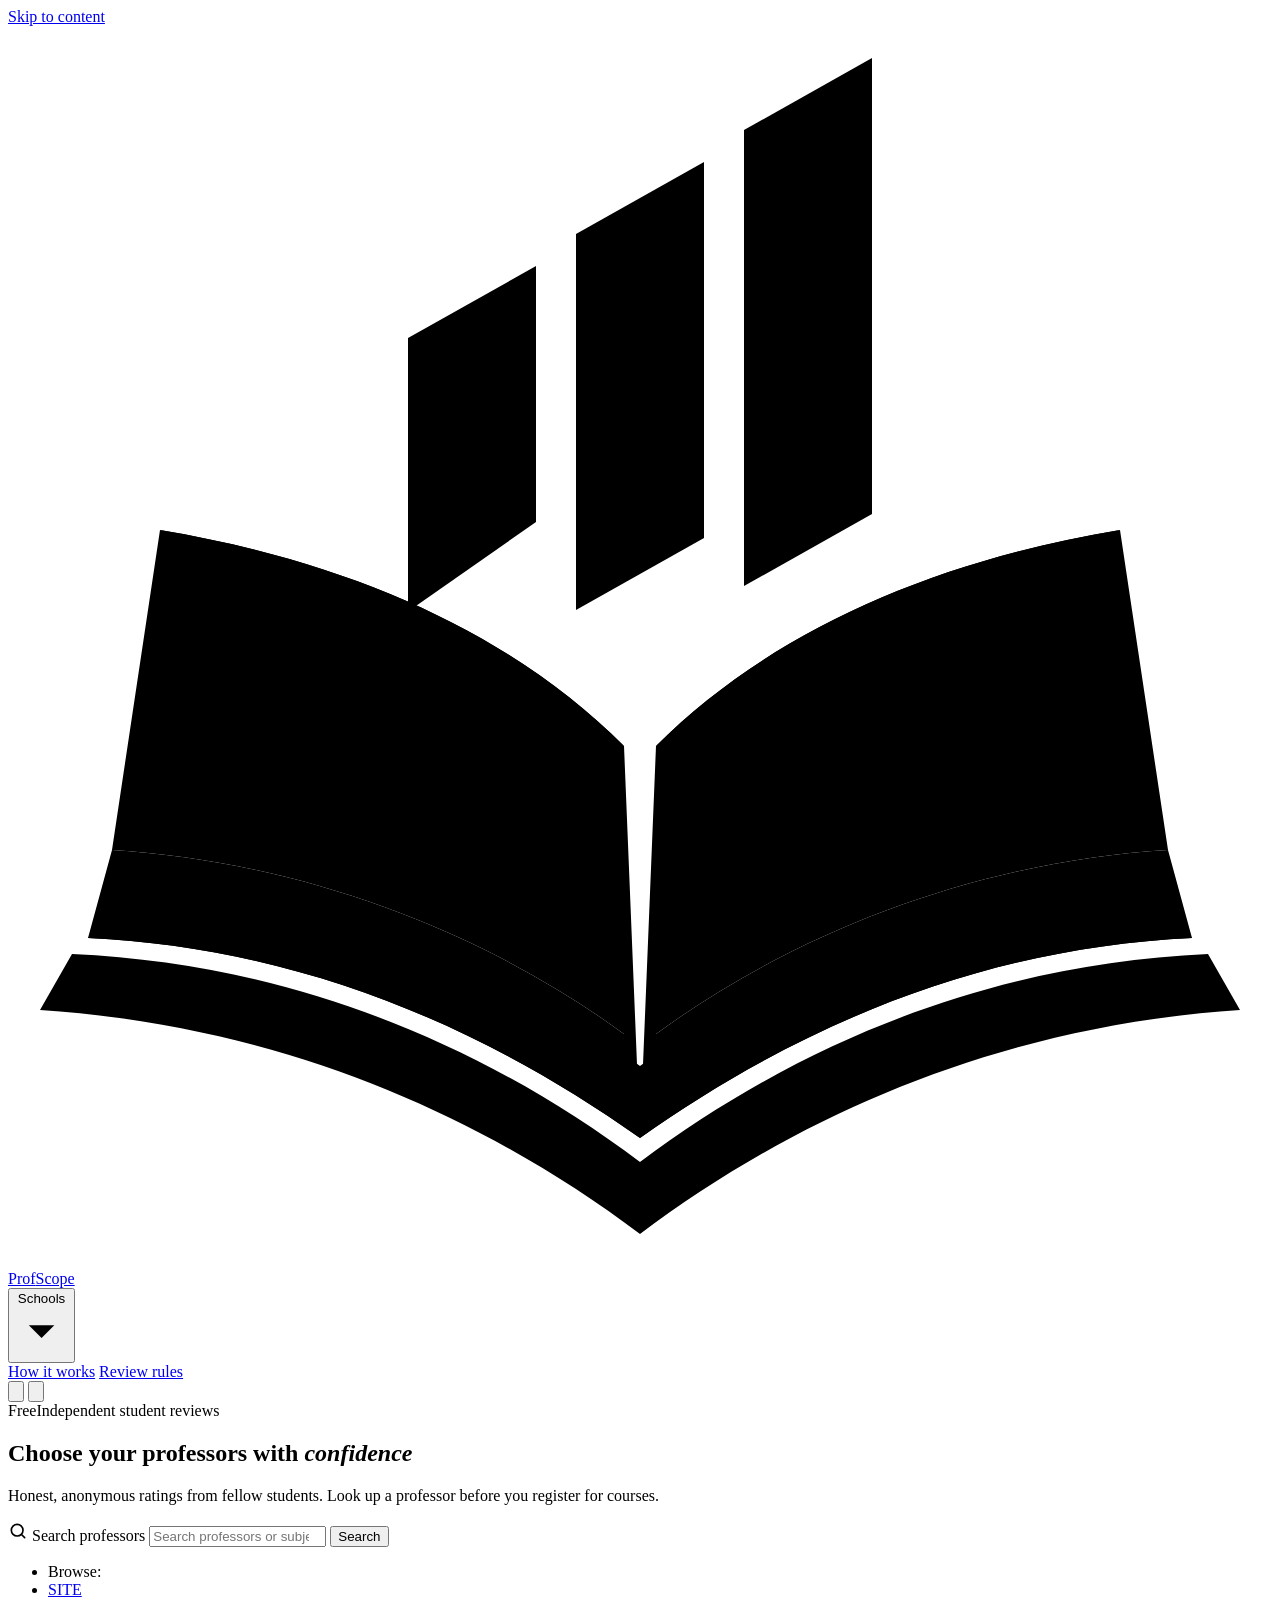
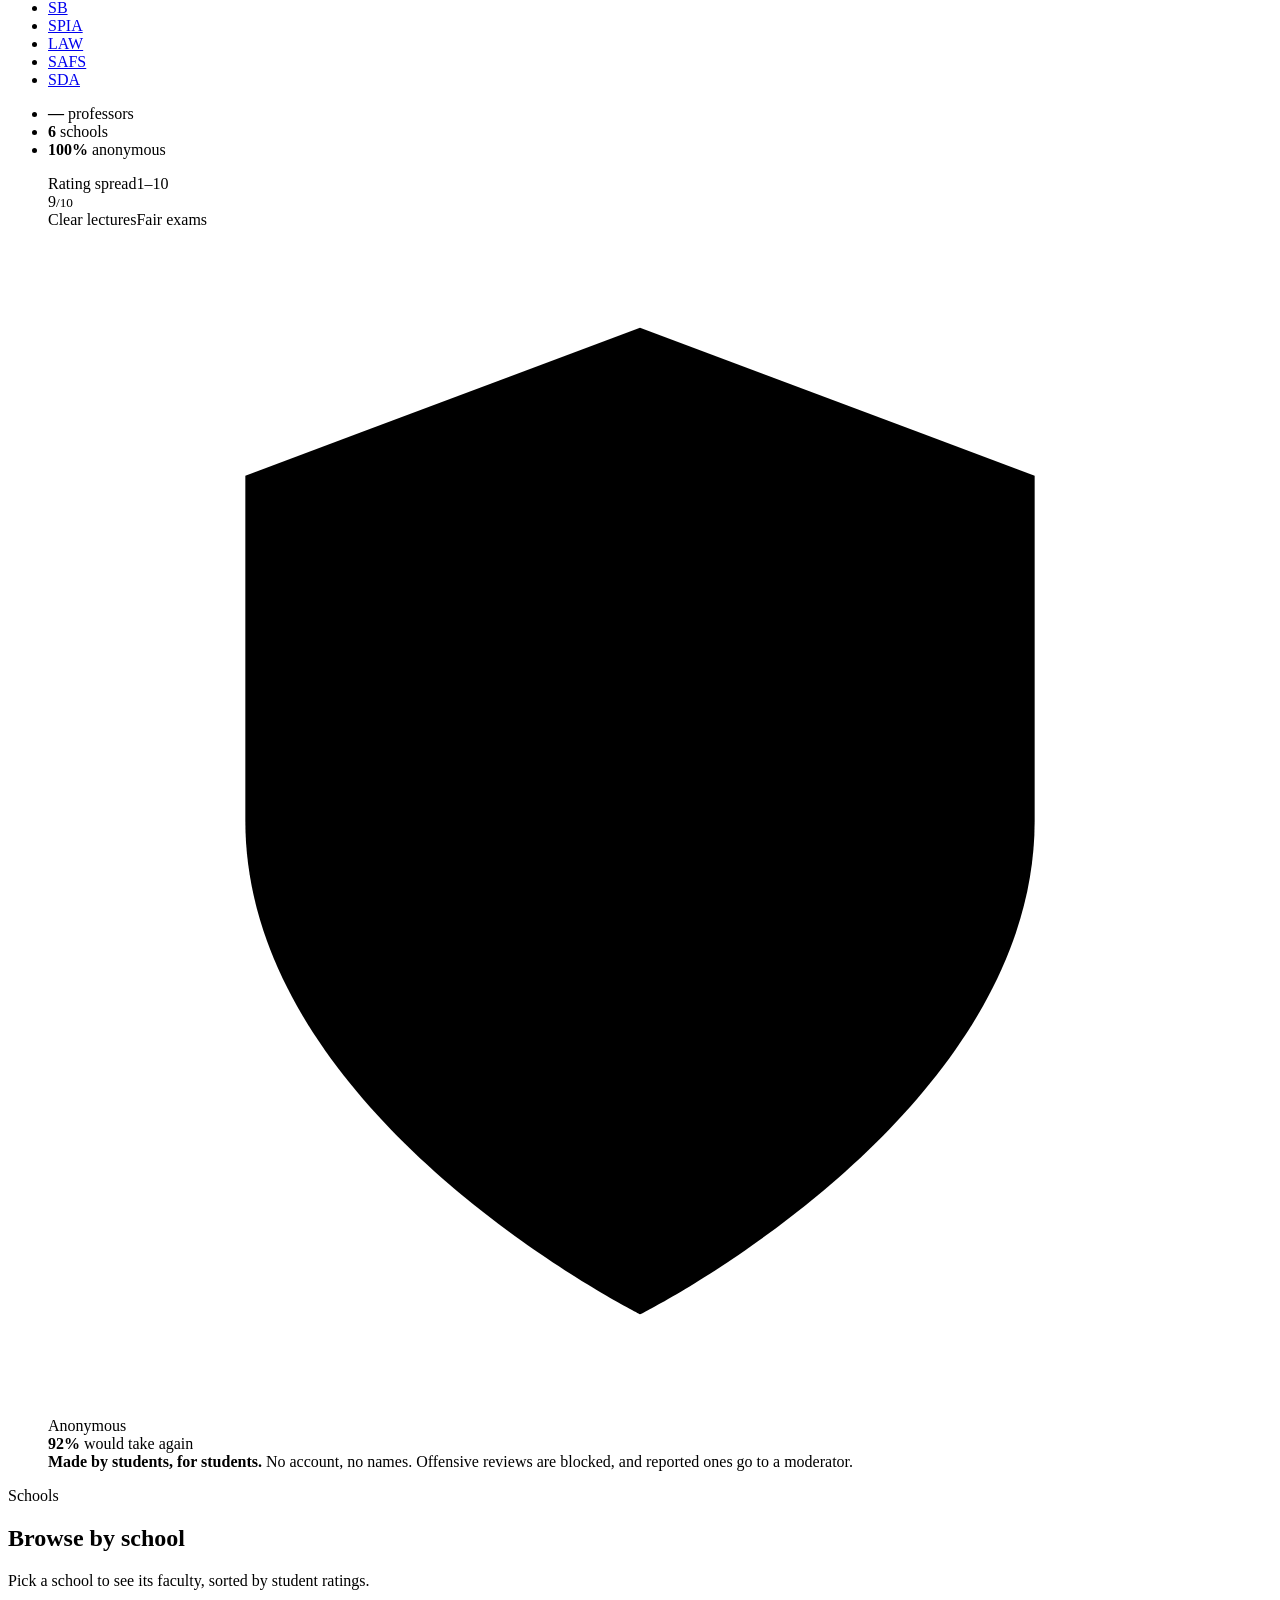
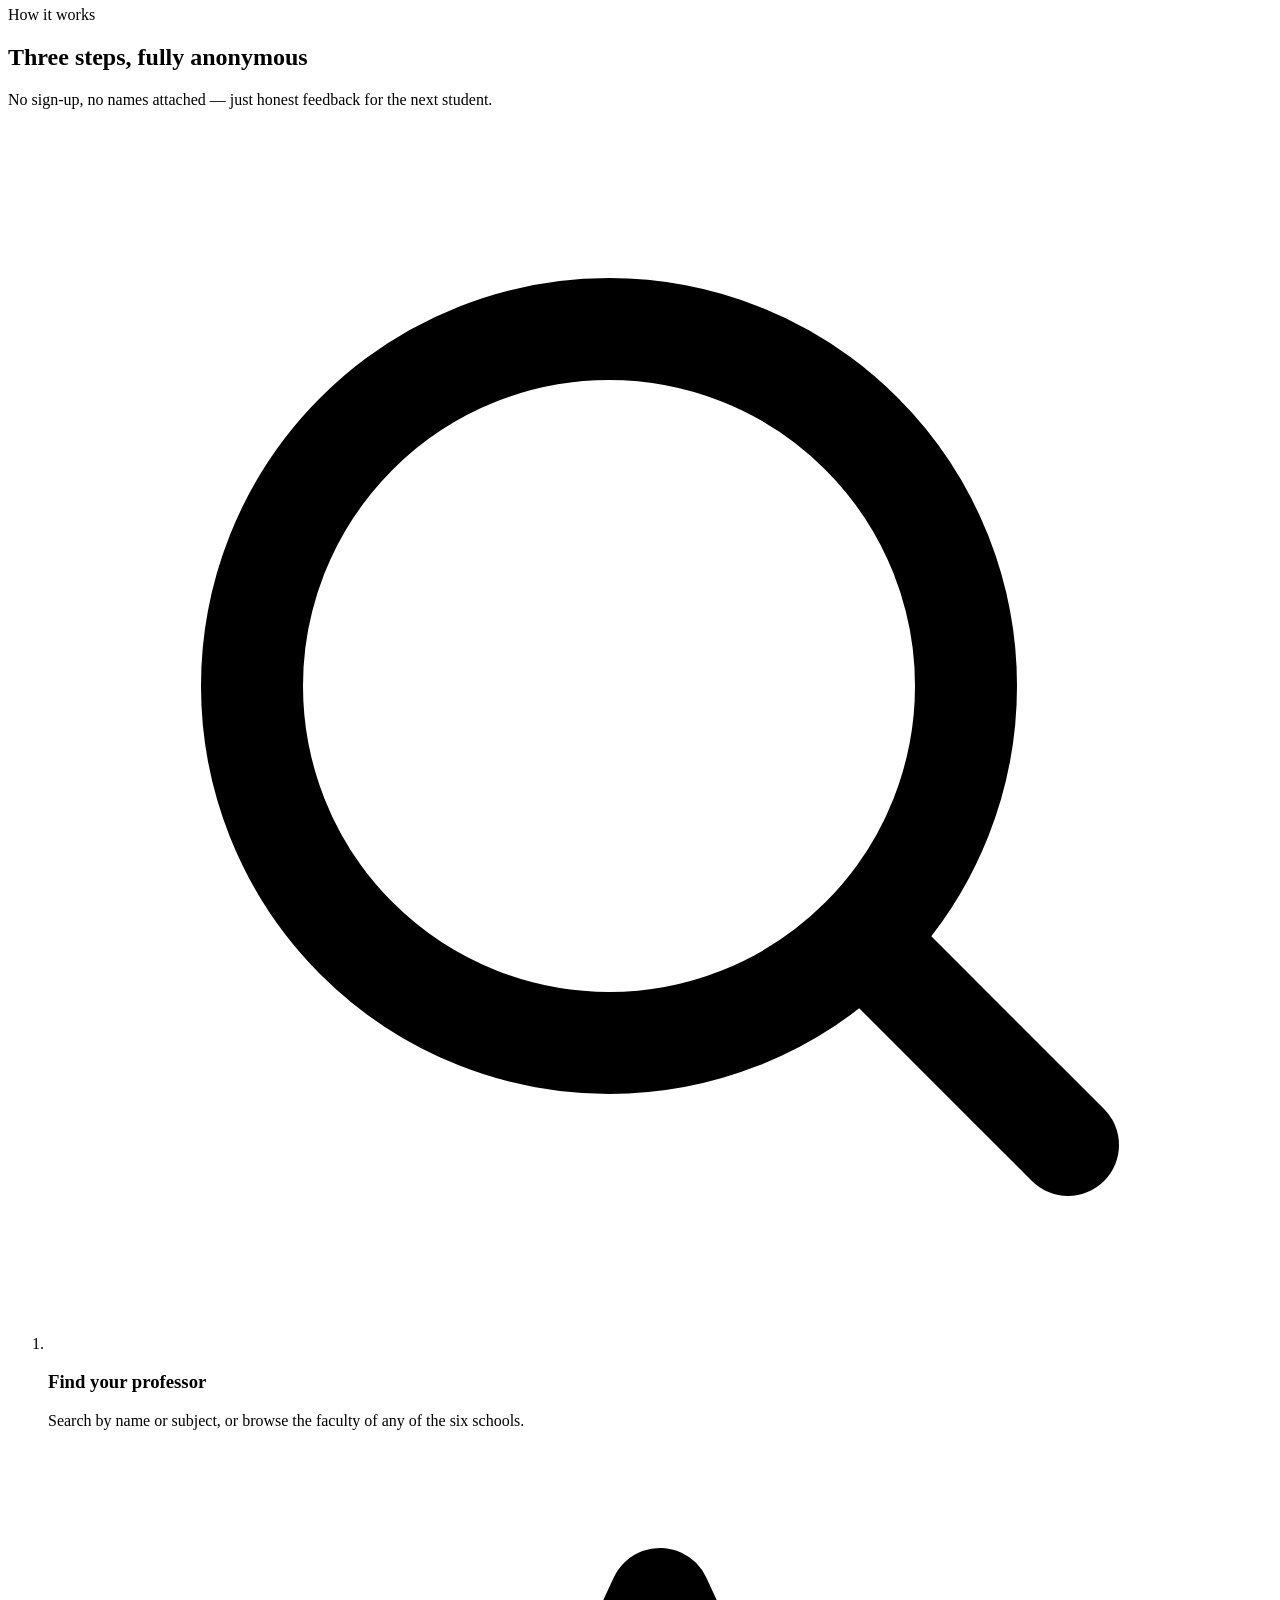
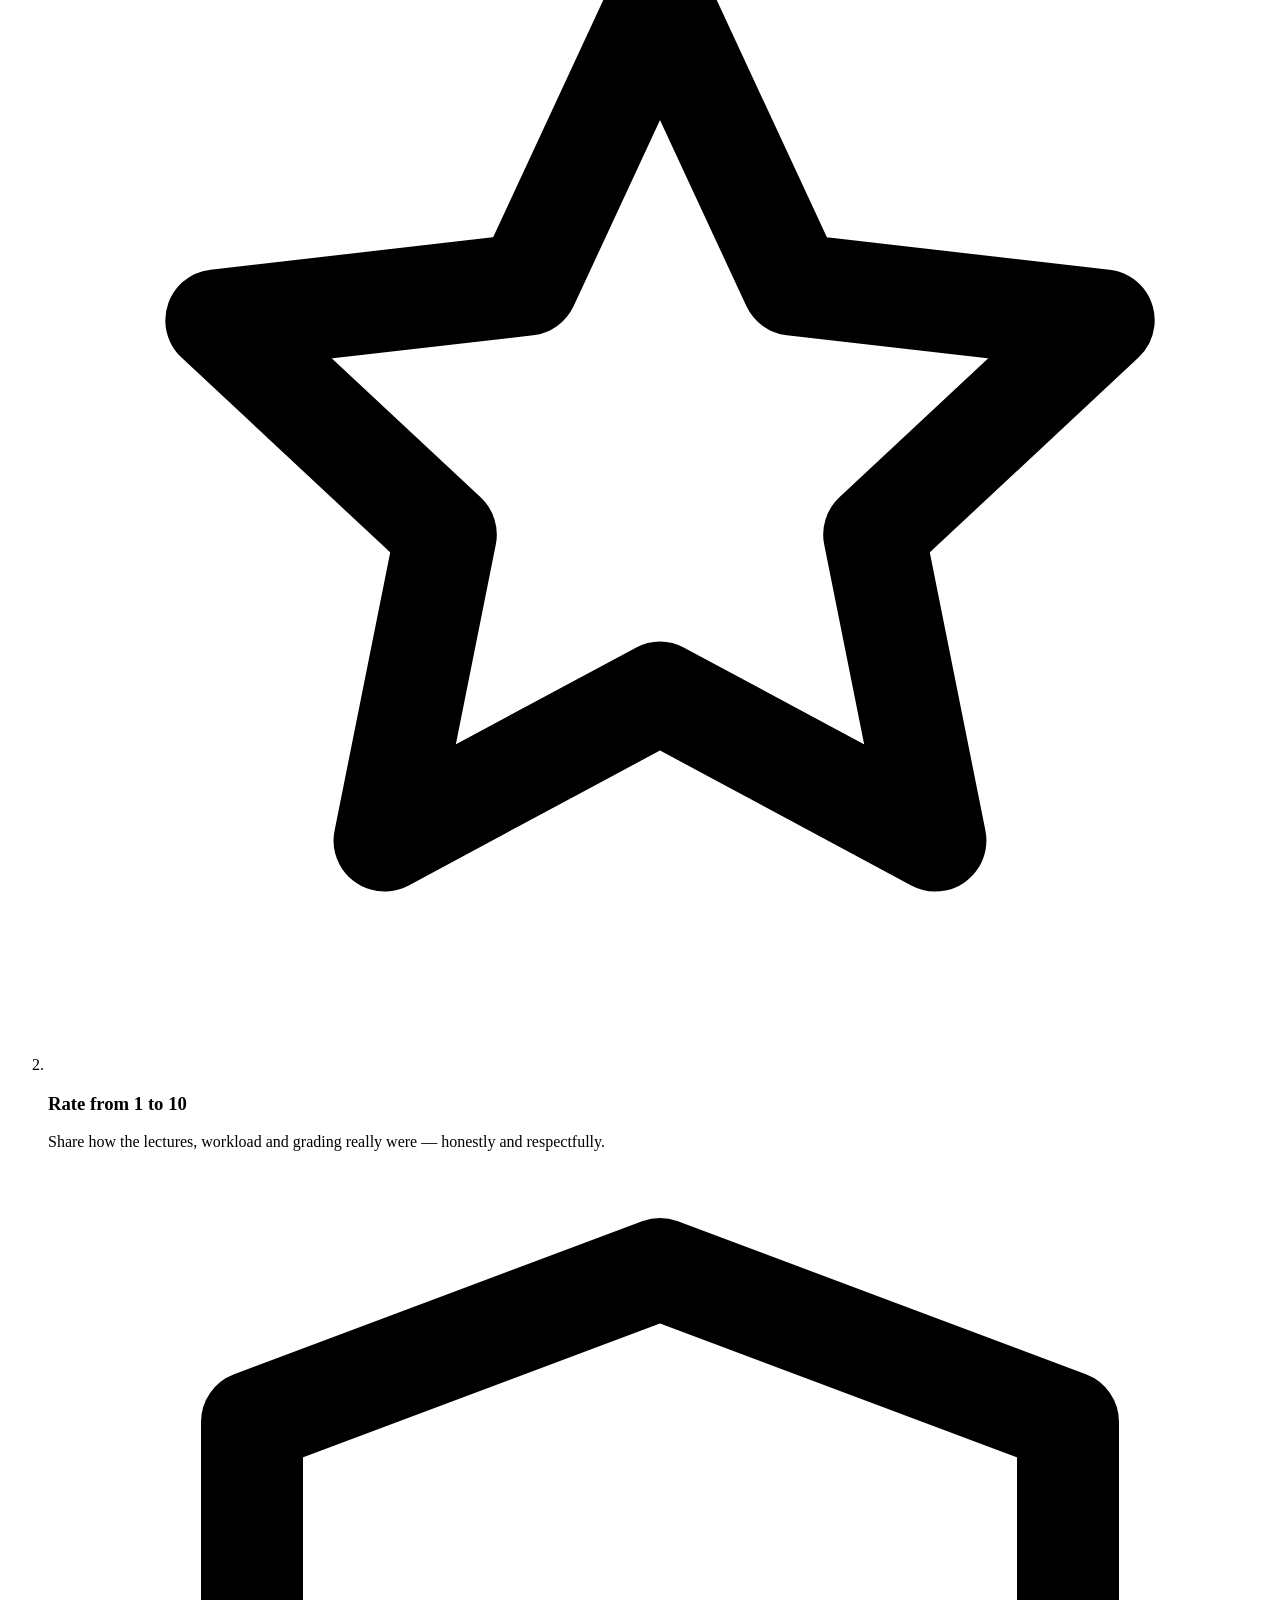
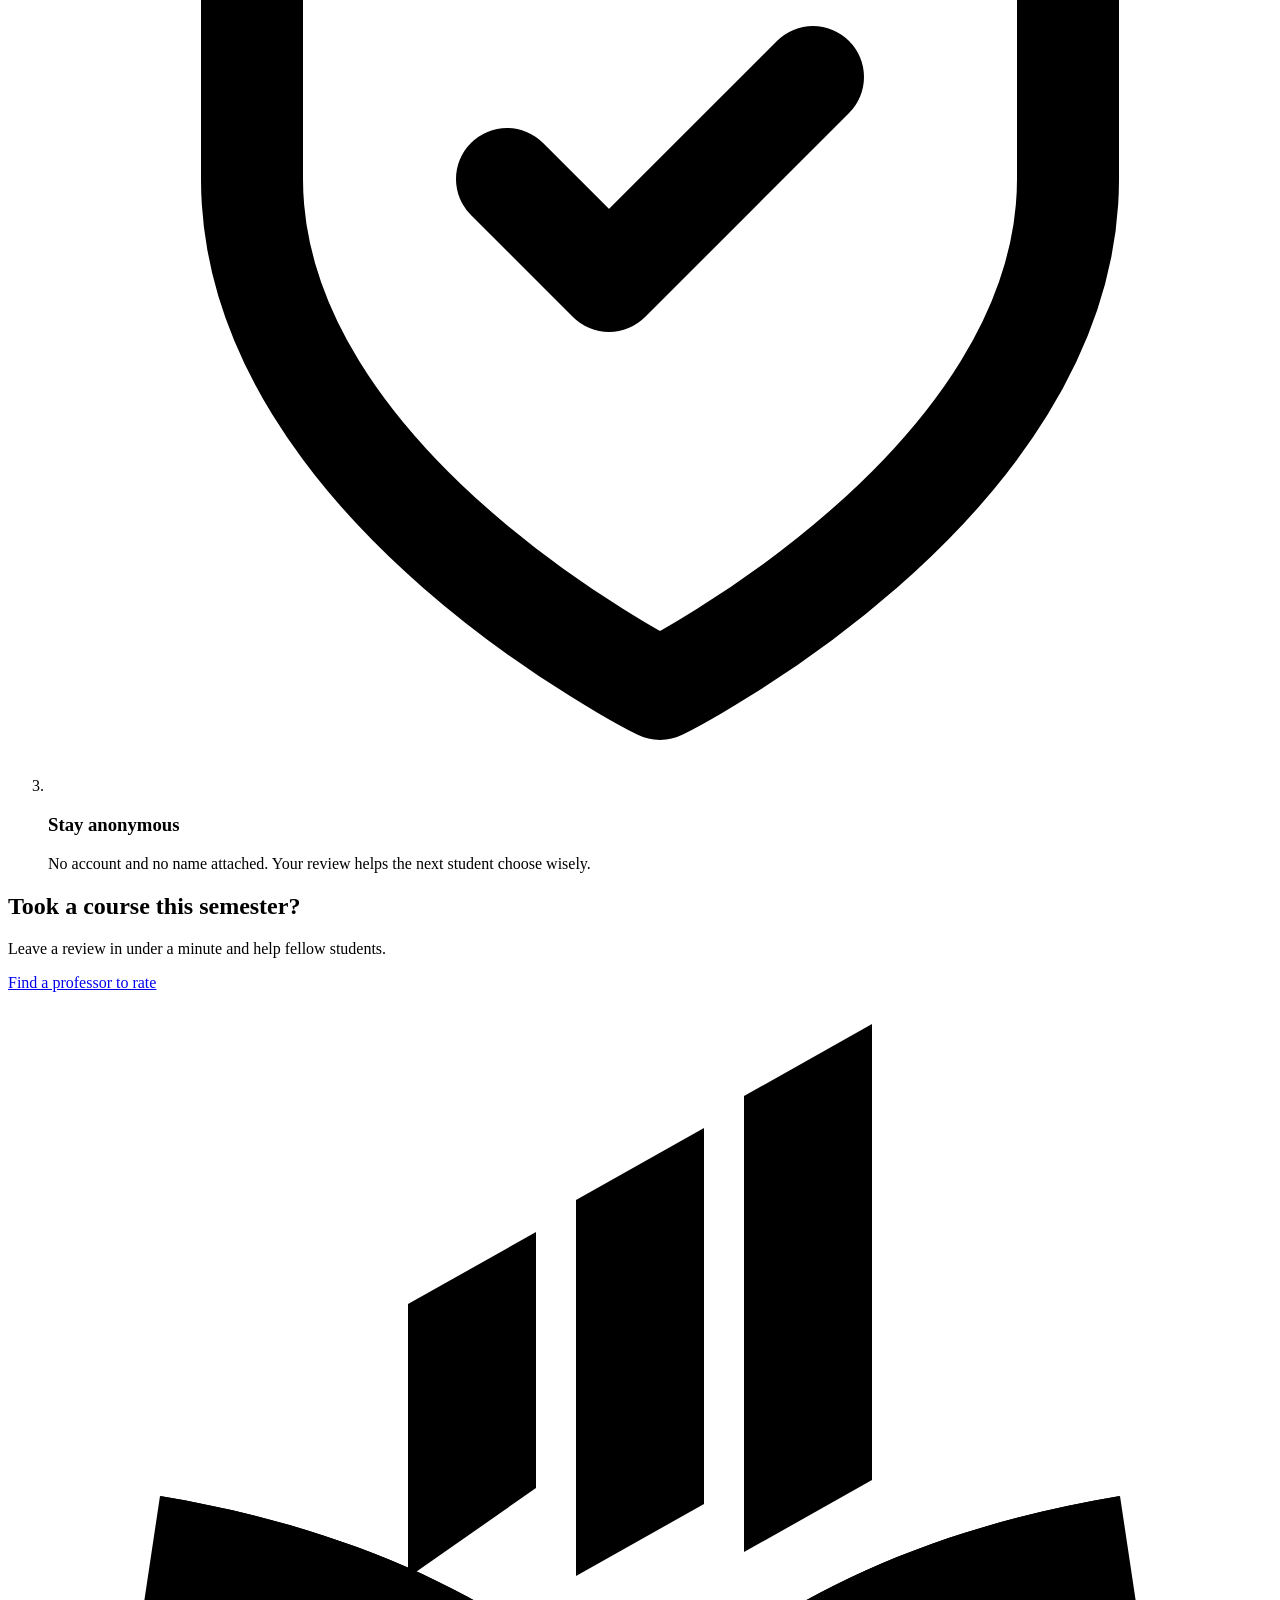
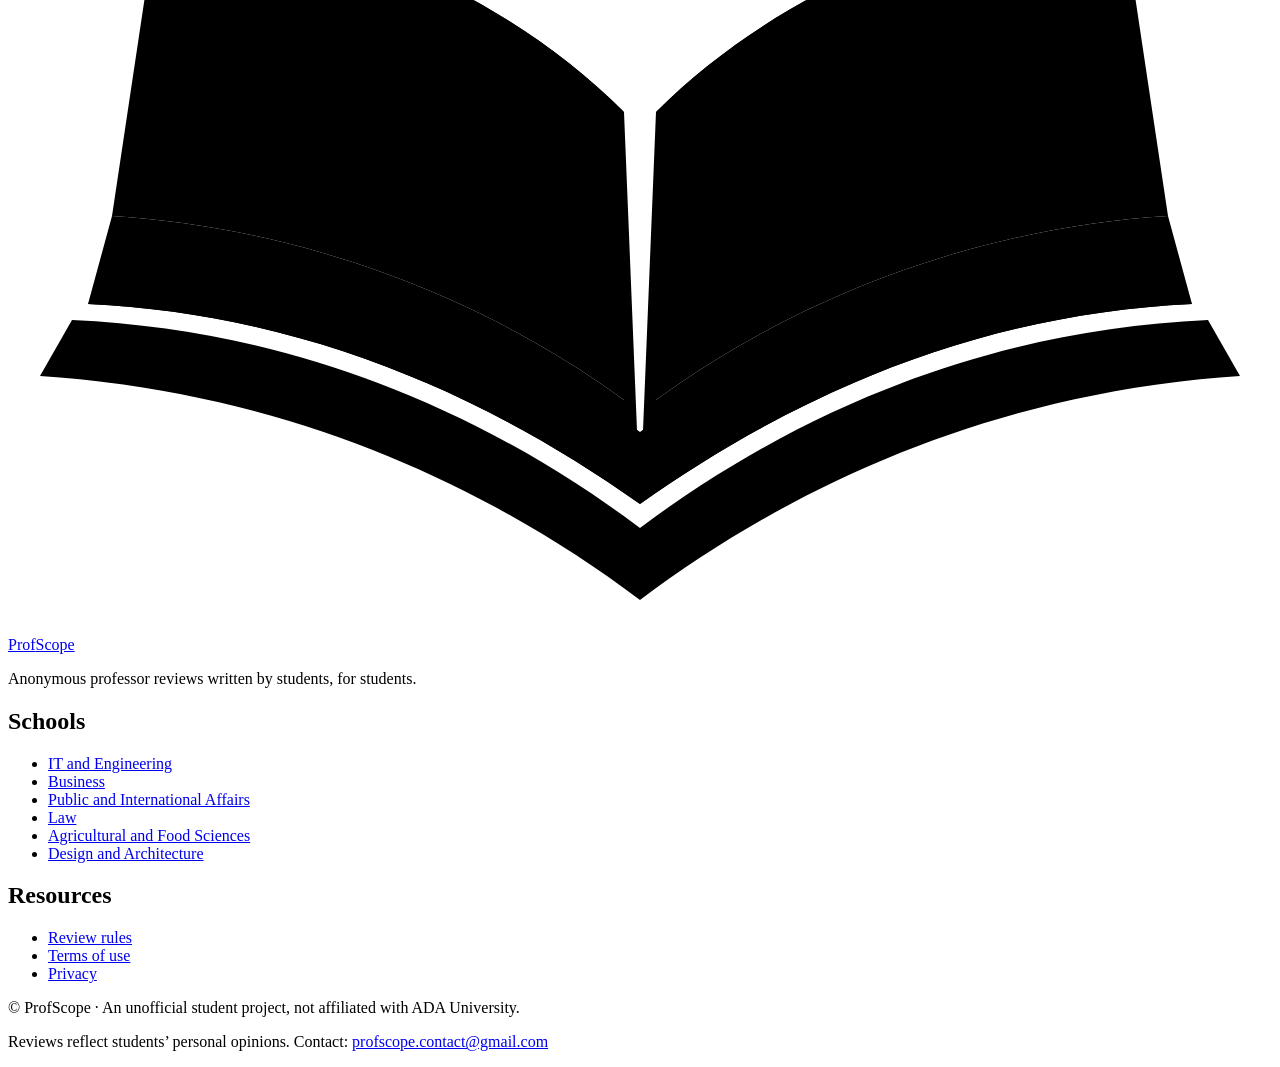
==== commit c21b42d2: "Add the contact address (profscope.contact@gmail.com) to the footer, Terms, Privacy and the blocked " ====
--- a/public/index.html
+++ b/public/index.html
@@ -277,7 +277,7 @@
       </div>
       <div class="footer-bottom">
         <p>© <span data-year></span> ProfScope · An unofficial student project, not affiliated with ADA University.</p>
-        <p>Reviews reflect students’ personal opinions.</p>
+        <p>Reviews reflect students’ personal opinions. Contact: <a href="mailto:profscope.contact@gmail.com">profscope.contact@gmail.com</a></p>
       </div>
     </div>
   </footer>
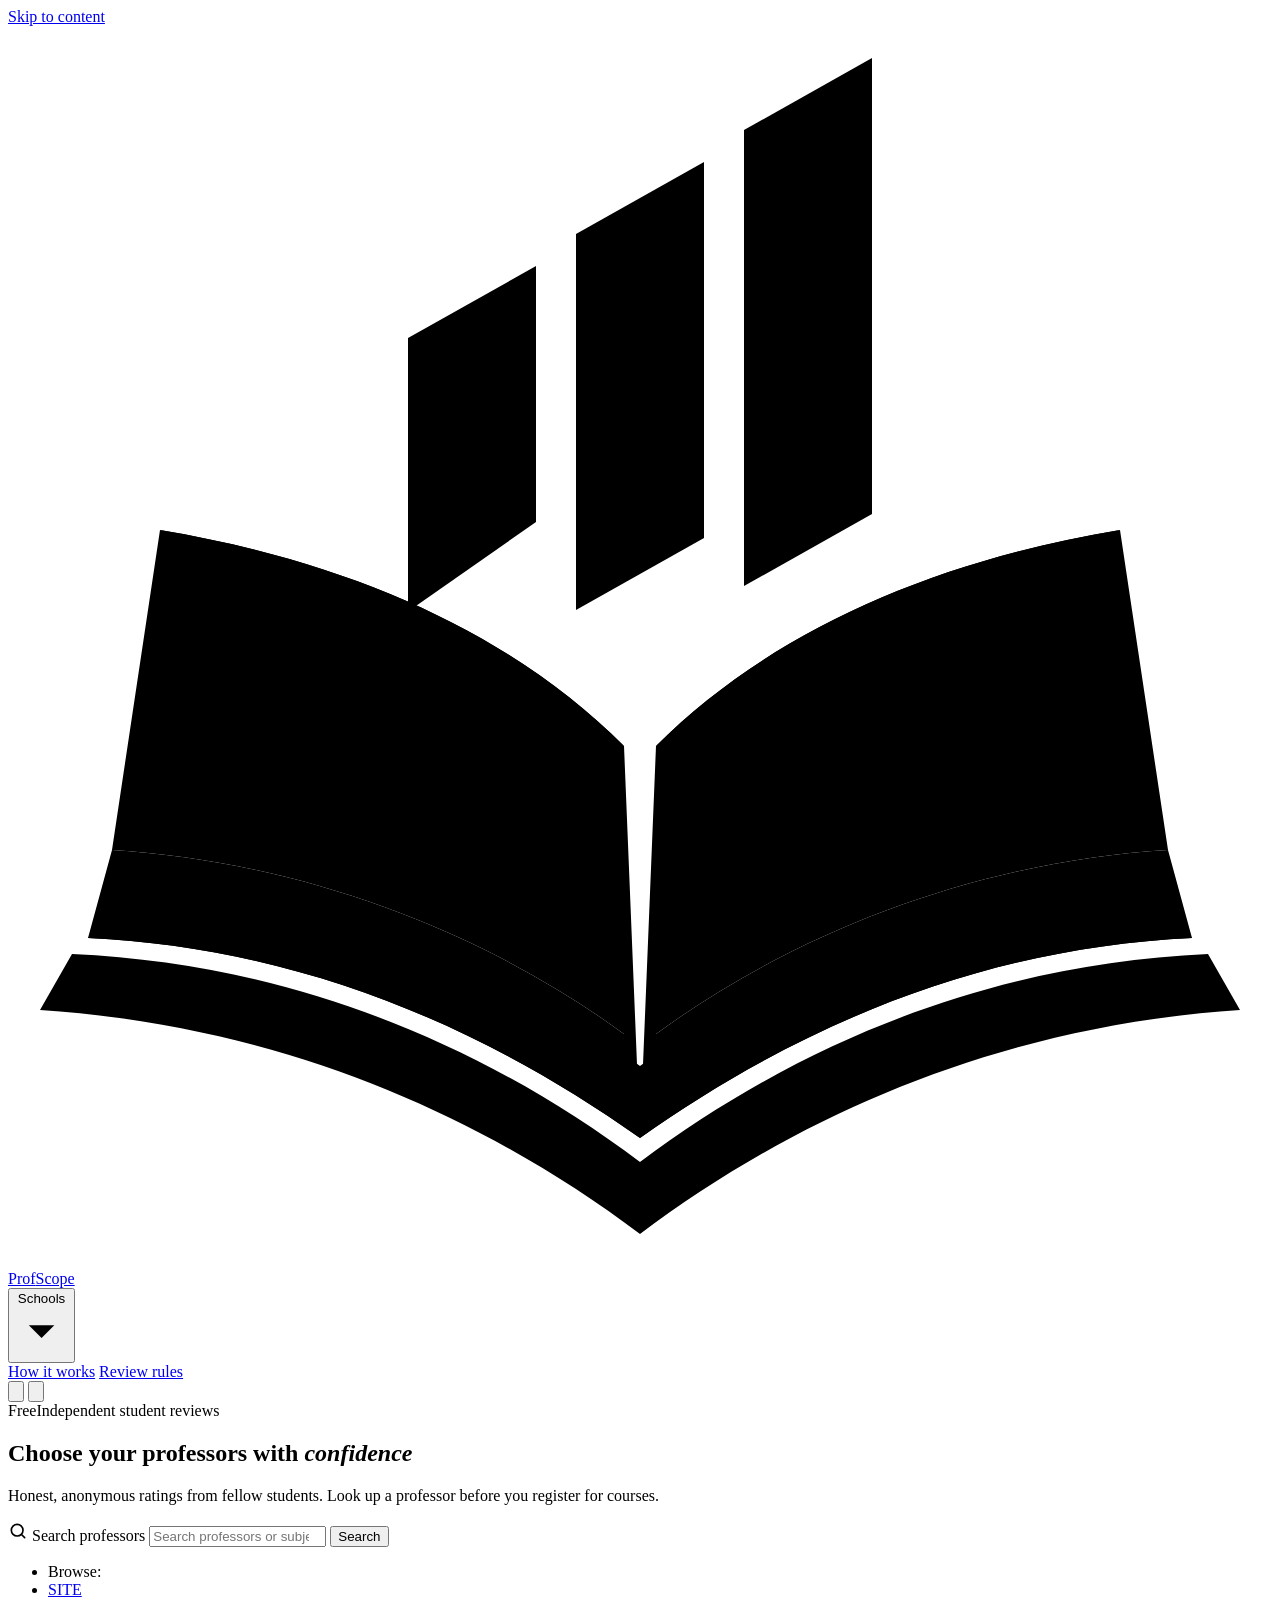
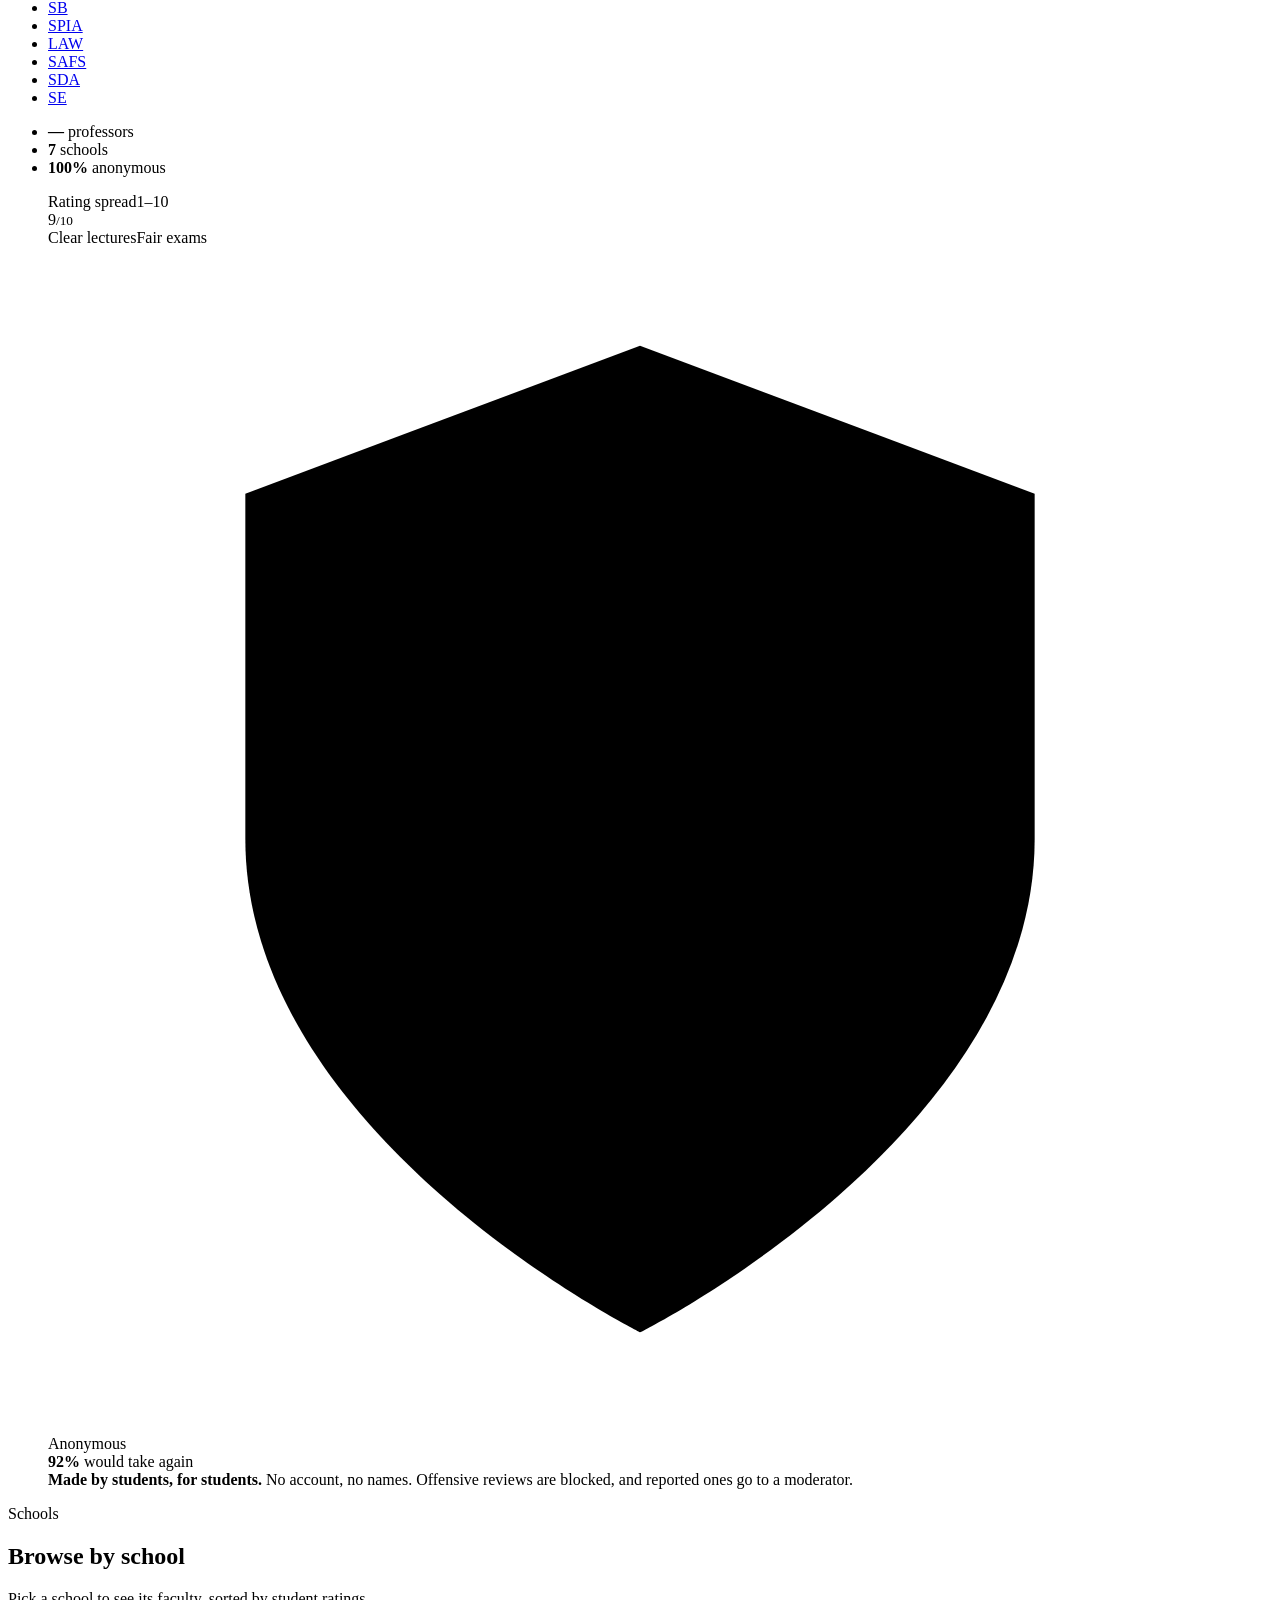
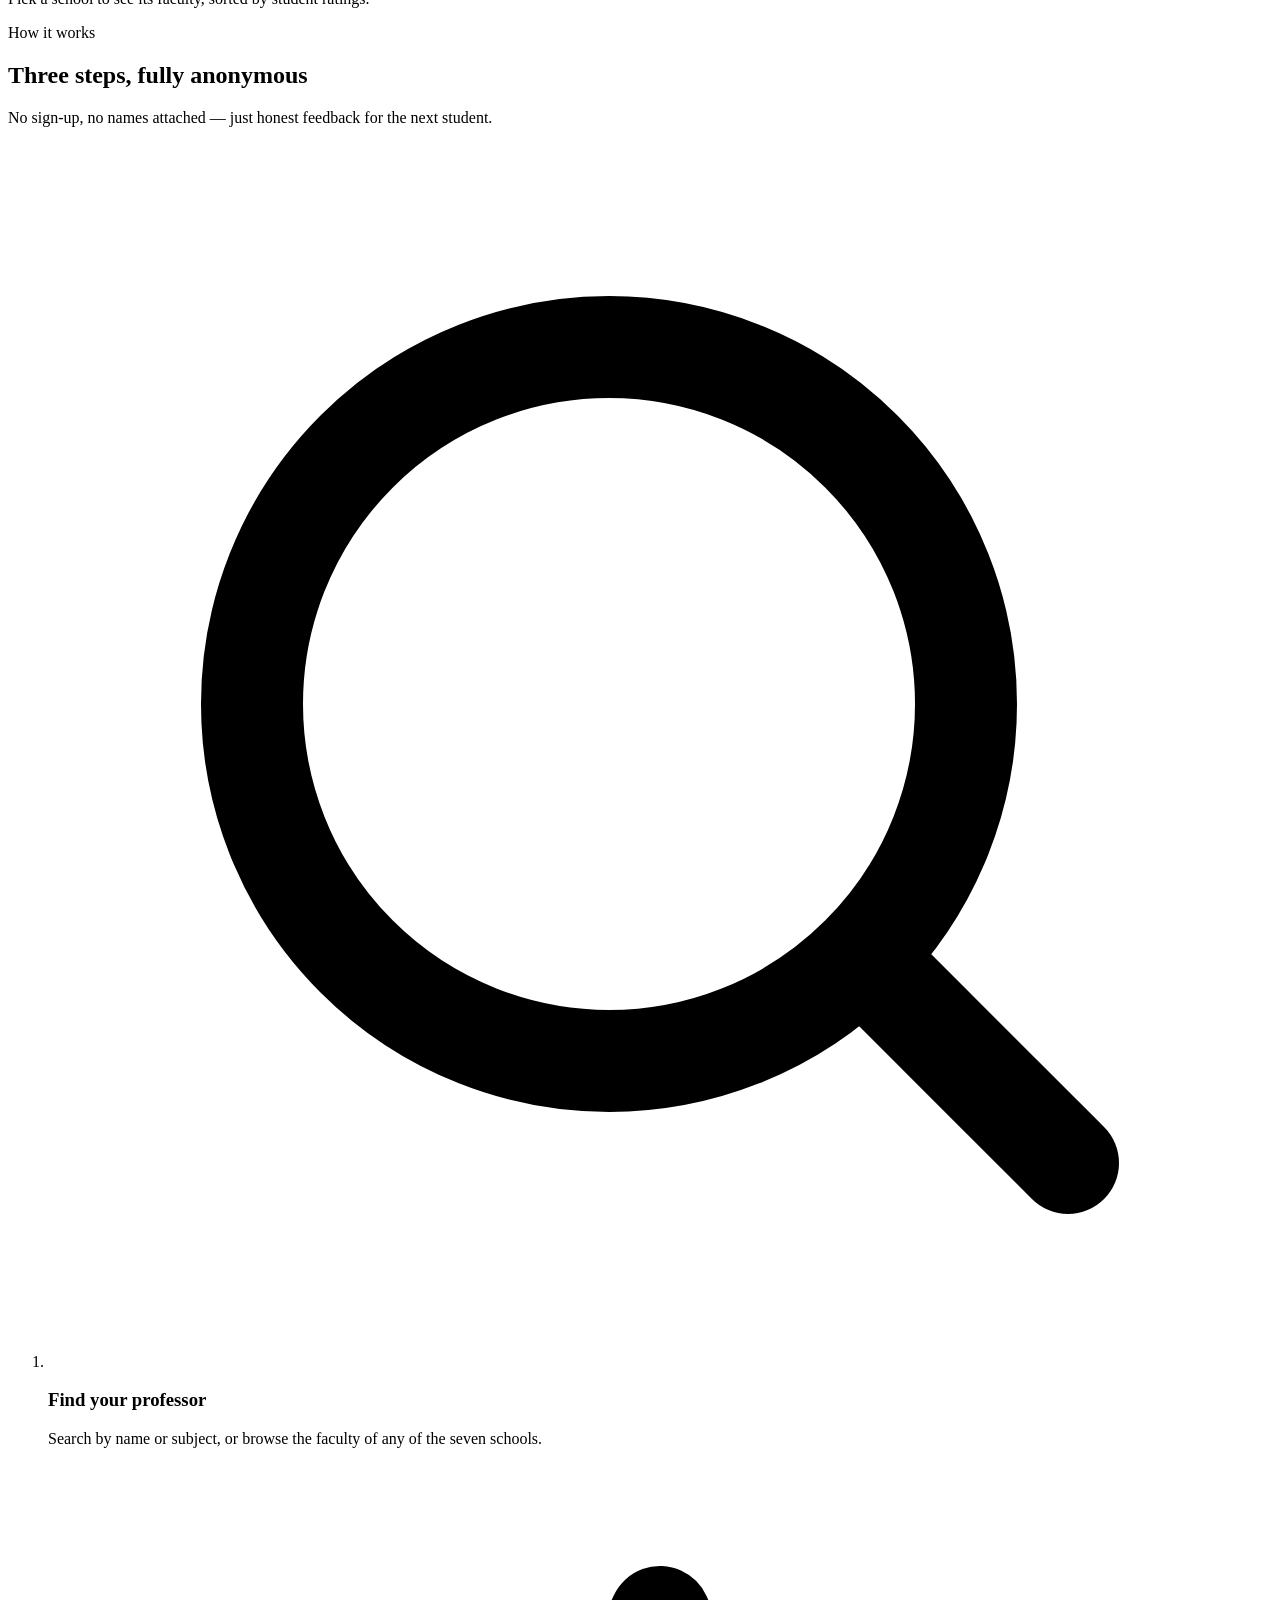
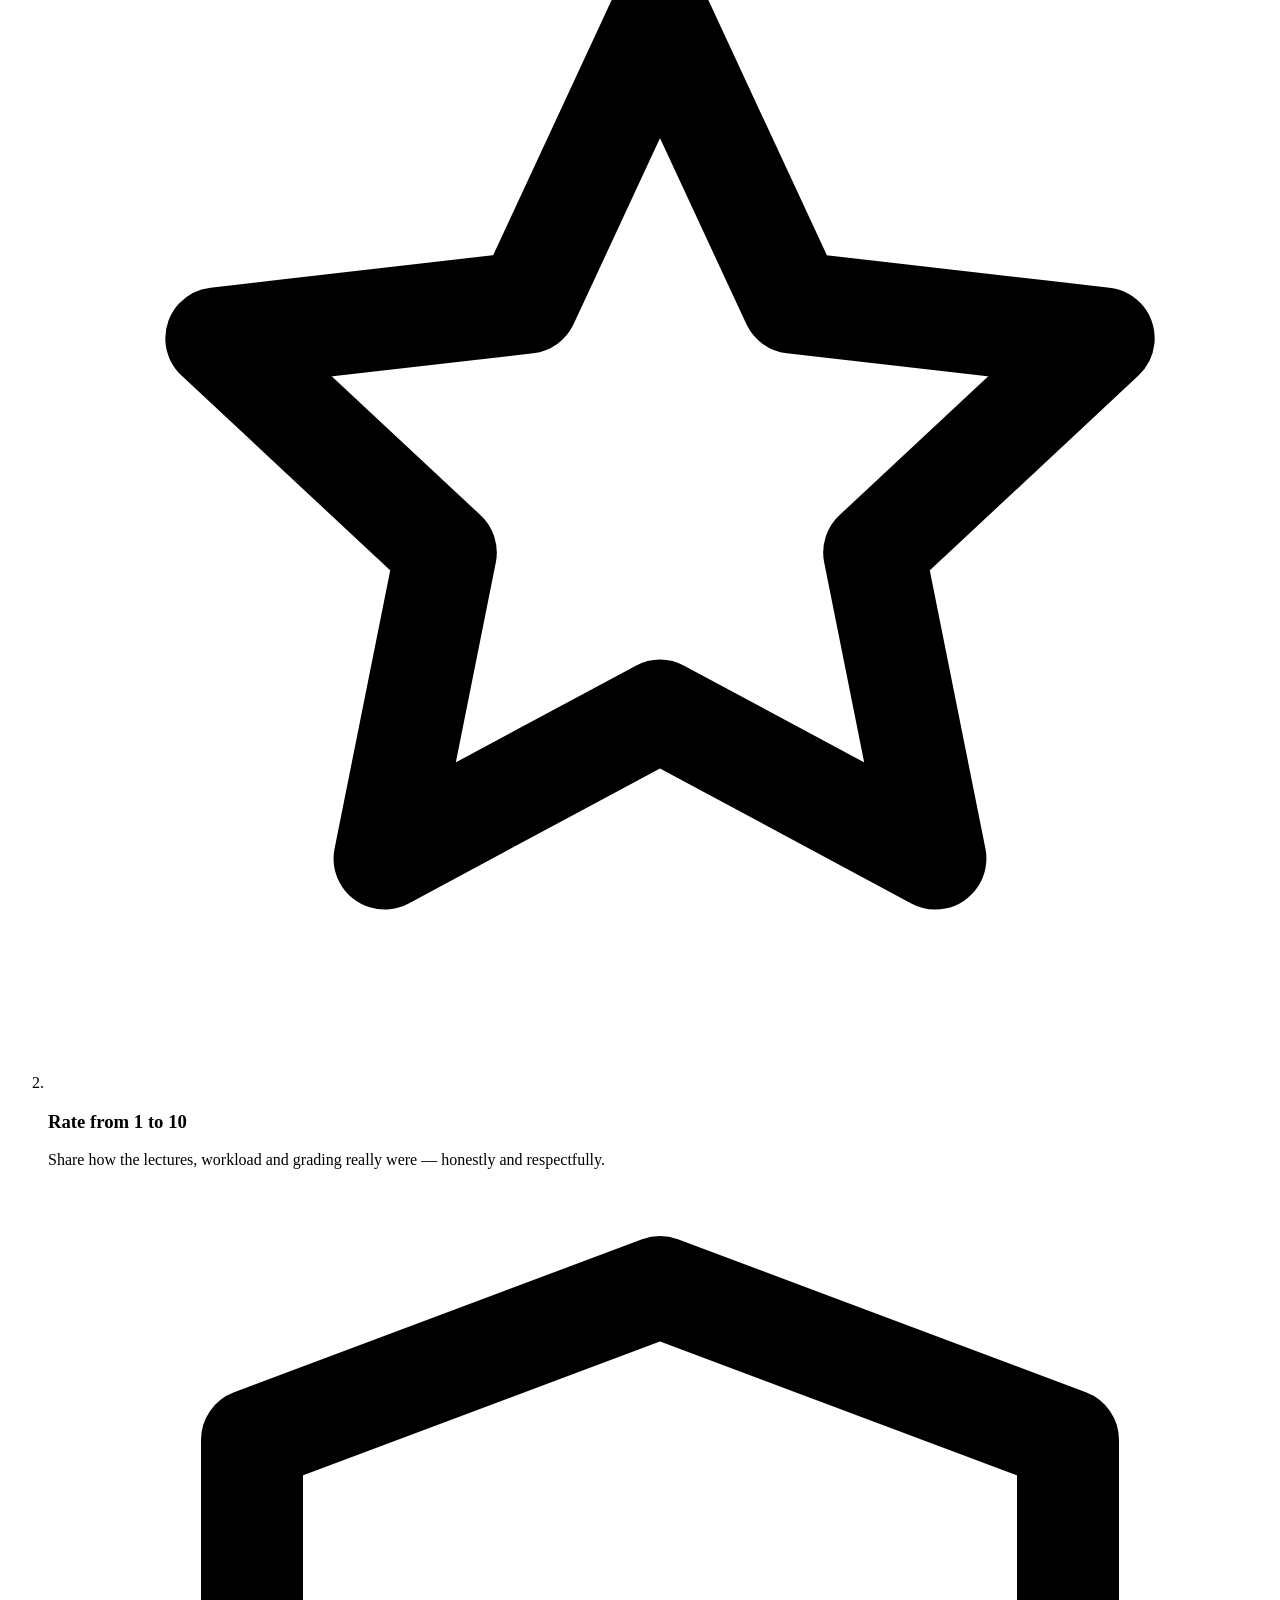
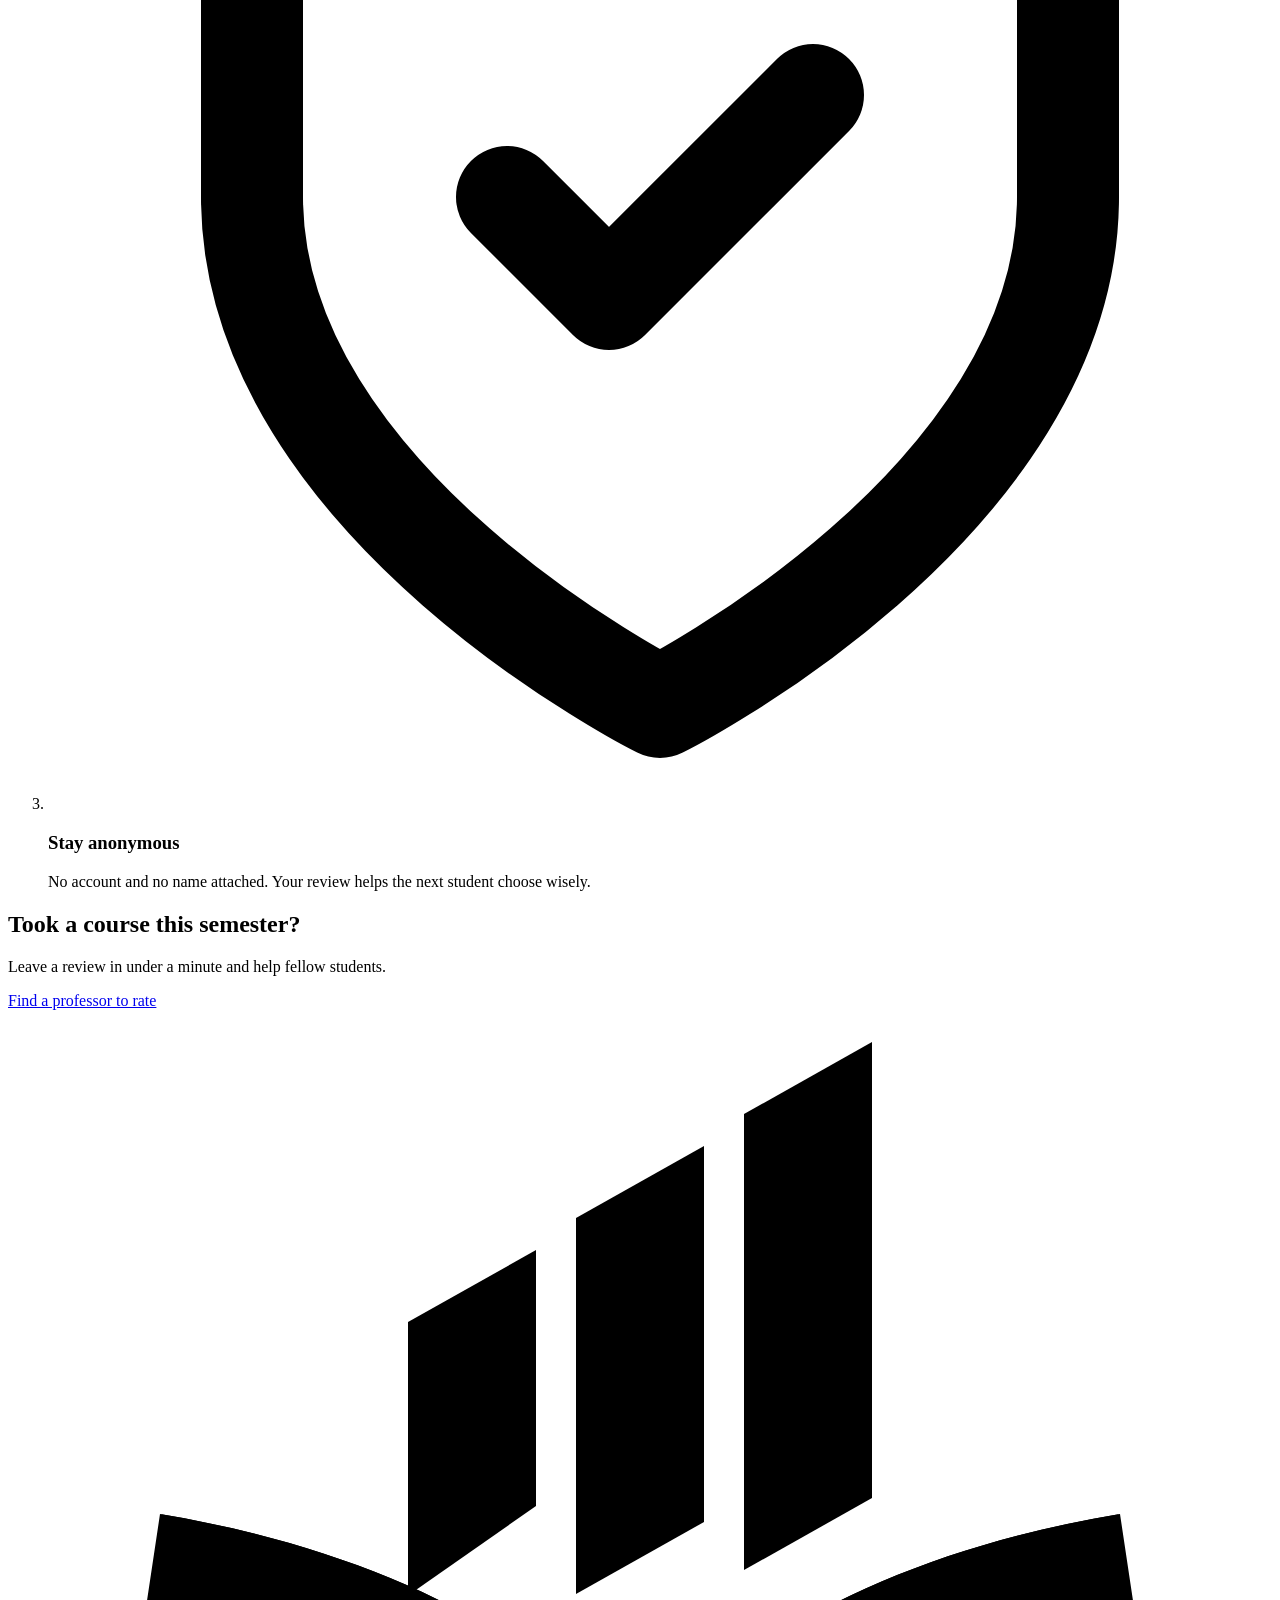
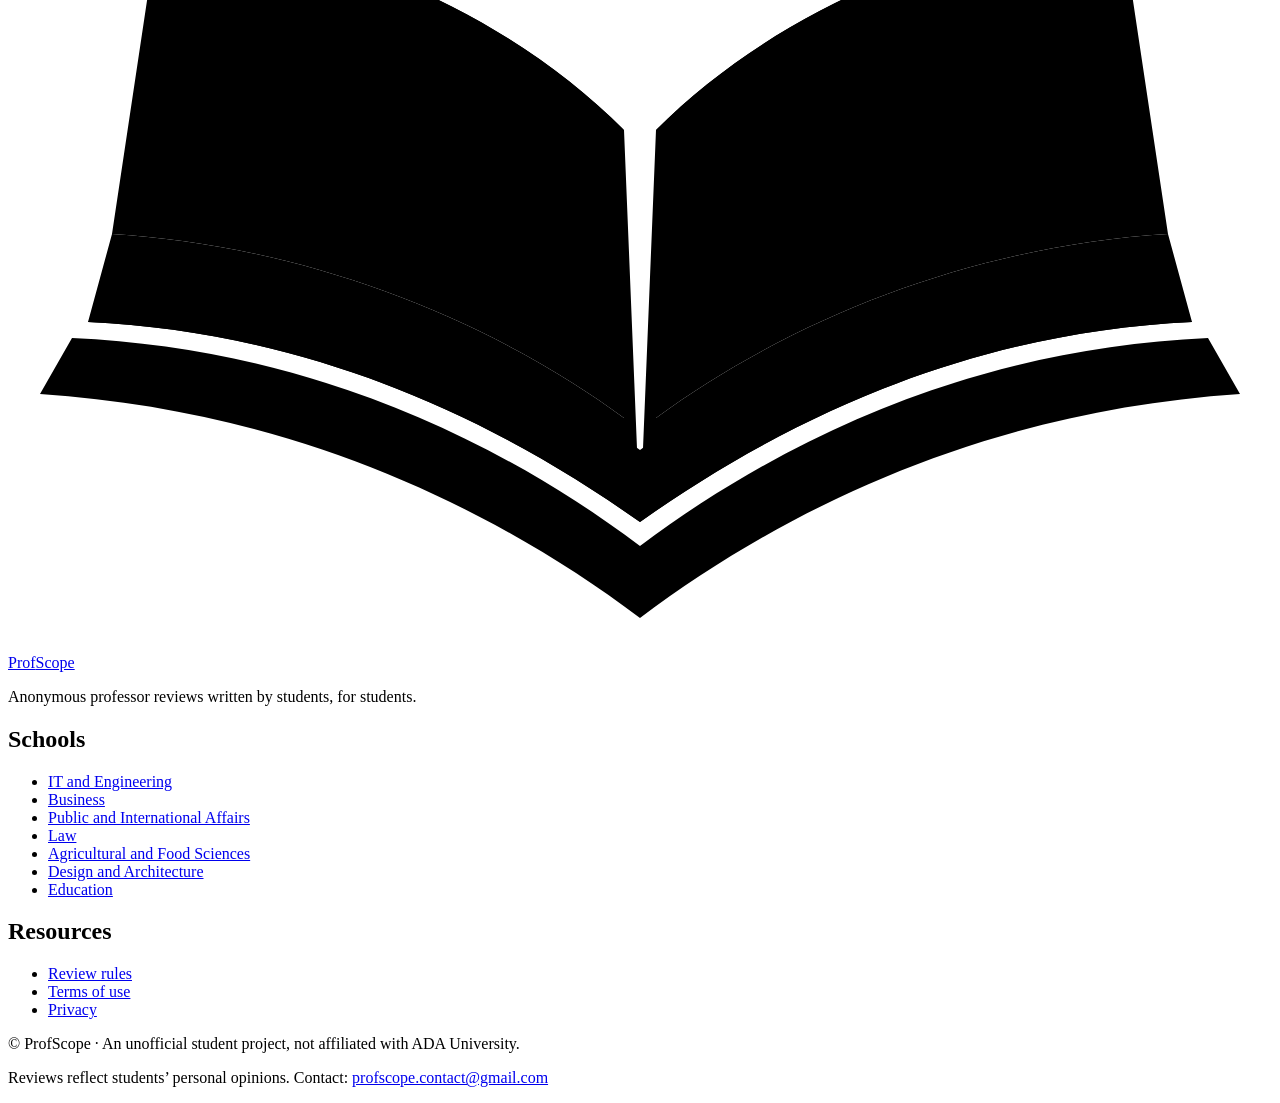
==== commit 064cd3bf: "Add the School of Education (SE) and its 10 faculty ada.edu.az lists a seventh school. faculty.json " ====
--- a/public/index.html
+++ b/public/index.html
@@ -44,6 +44,7 @@
               <li><a href="/school/LAW"><span class="nav-code">LAW</span><span>Law</span></a></li>
               <li><a href="/school/SAFS"><span class="nav-code">SAFS</span><span>Agricultural and Food Sciences</span></a></li>
               <li><a href="/school/SDA"><span class="nav-code">SDA</span><span>Design and Architecture</span></a></li>
+              <li><a href="/school/SE"><span class="nav-code">SE</span><span>Education</span></a></li>
             </ul>
           </div>
         </div>
@@ -72,6 +73,7 @@
           <li><a href="/school/LAW"><span class="mobile-code">LAW</span>Law</a></li>
           <li><a href="/school/SAFS"><span class="mobile-code">SAFS</span>Agricultural and Food Sciences</a></li>
           <li><a href="/school/SDA"><span class="mobile-code">SDA</span>Design and Architecture</a></li>
+          <li><a href="/school/SE"><span class="mobile-code">SE</span>Education</a></li>
       </ul>
       <div class="mobile-links">
         <a href="/">Home</a>
@@ -114,11 +116,12 @@
           <li><a class="chip" href="/school/LAW">LAW</a></li>
           <li><a class="chip" href="/school/SAFS">SAFS</a></li>
           <li><a class="chip" href="/school/SDA">SDA</a></li>
+          <li><a class="chip" href="/school/SE">SE</a></li>
         </ul>
 
         <ul class="hero-stats">
           <li><strong data-stat="professors">—</strong> professors</li>
-          <li><strong data-stat="schools">6</strong> schools</li>
+          <li><strong data-stat="schools">7</strong> schools</li>
           <li><strong data-stat="reviews">100%</strong> <span data-stat-label="reviews">anonymous</span></li>
         </ul>
 
@@ -208,7 +211,7 @@
               <svg viewBox="0 0 24 24" fill="none" stroke="currentColor" stroke-width="2" stroke-linecap="round" stroke-linejoin="round"><circle cx="11" cy="11" r="7"/><path d="m20 20-3.5-3.5"/></svg>
             </span>
             <h3>Find your professor</h3>
-            <p>Search by name or subject, or browse the faculty of any of the six schools.</p>
+            <p>Search by name or subject, or browse the faculty of any of the seven schools.</p>
           </li>
           <li class="step">
             <span class="step-icon" aria-hidden="true">
@@ -264,6 +267,7 @@
             <li><a href="/school/LAW">Law</a></li>
             <li><a href="/school/SAFS">Agricultural and Food Sciences</a></li>
             <li><a href="/school/SDA">Design and Architecture</a></li>
+            <li><a href="/school/SE">Education</a></li>
           </ul>
         </nav>
         <nav aria-labelledby="footer-resources">
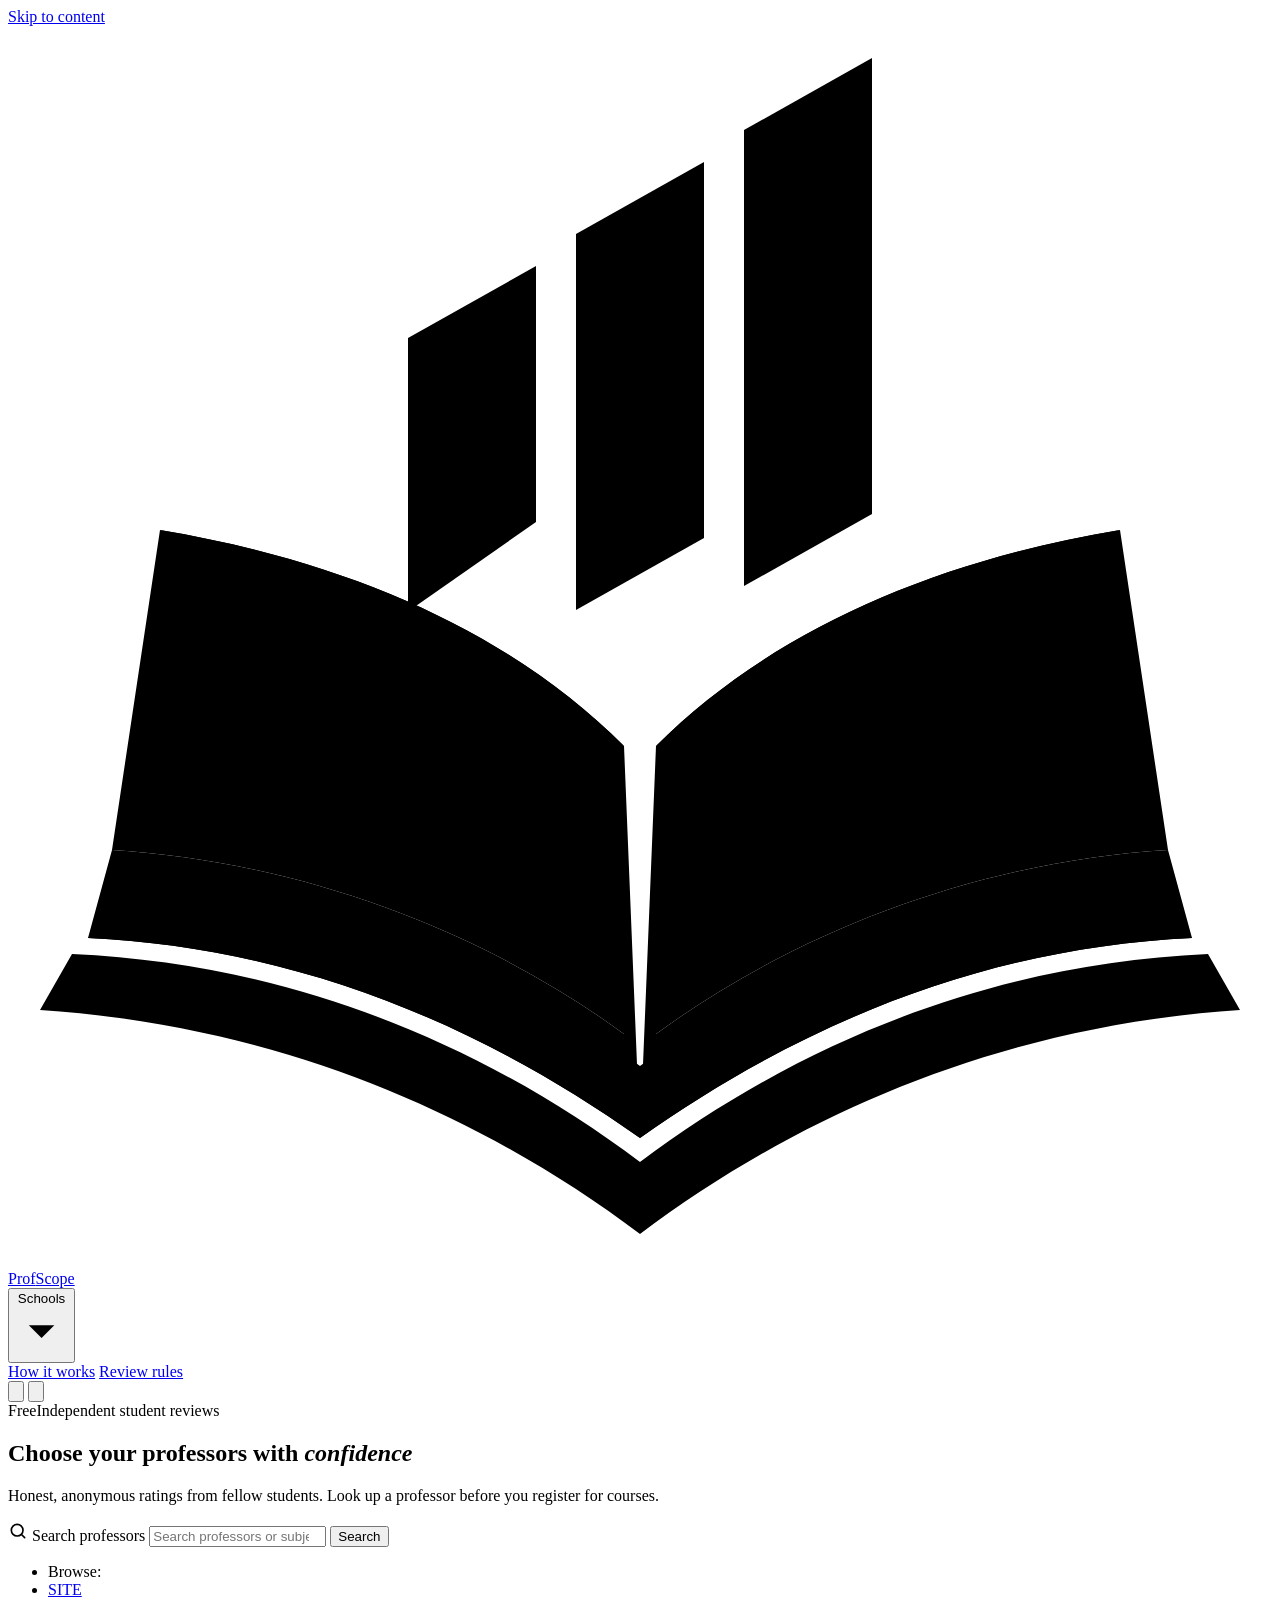
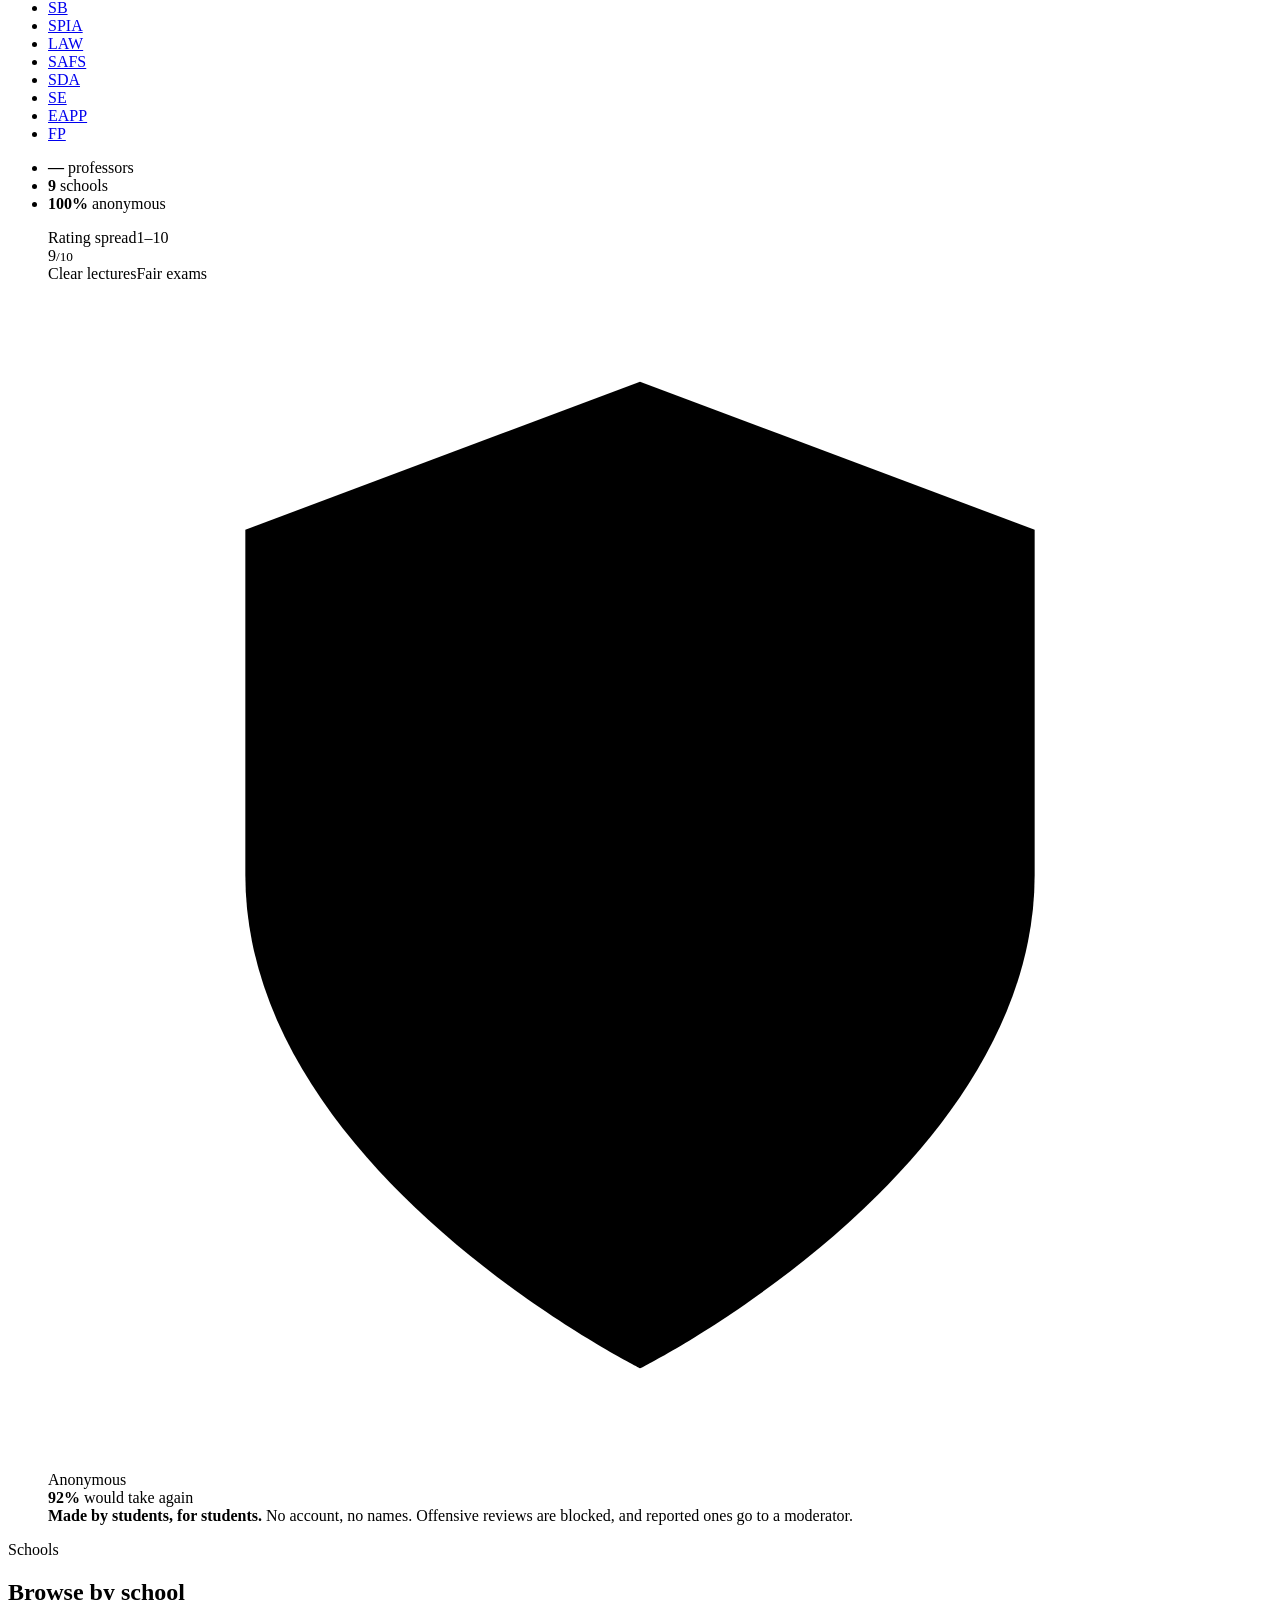
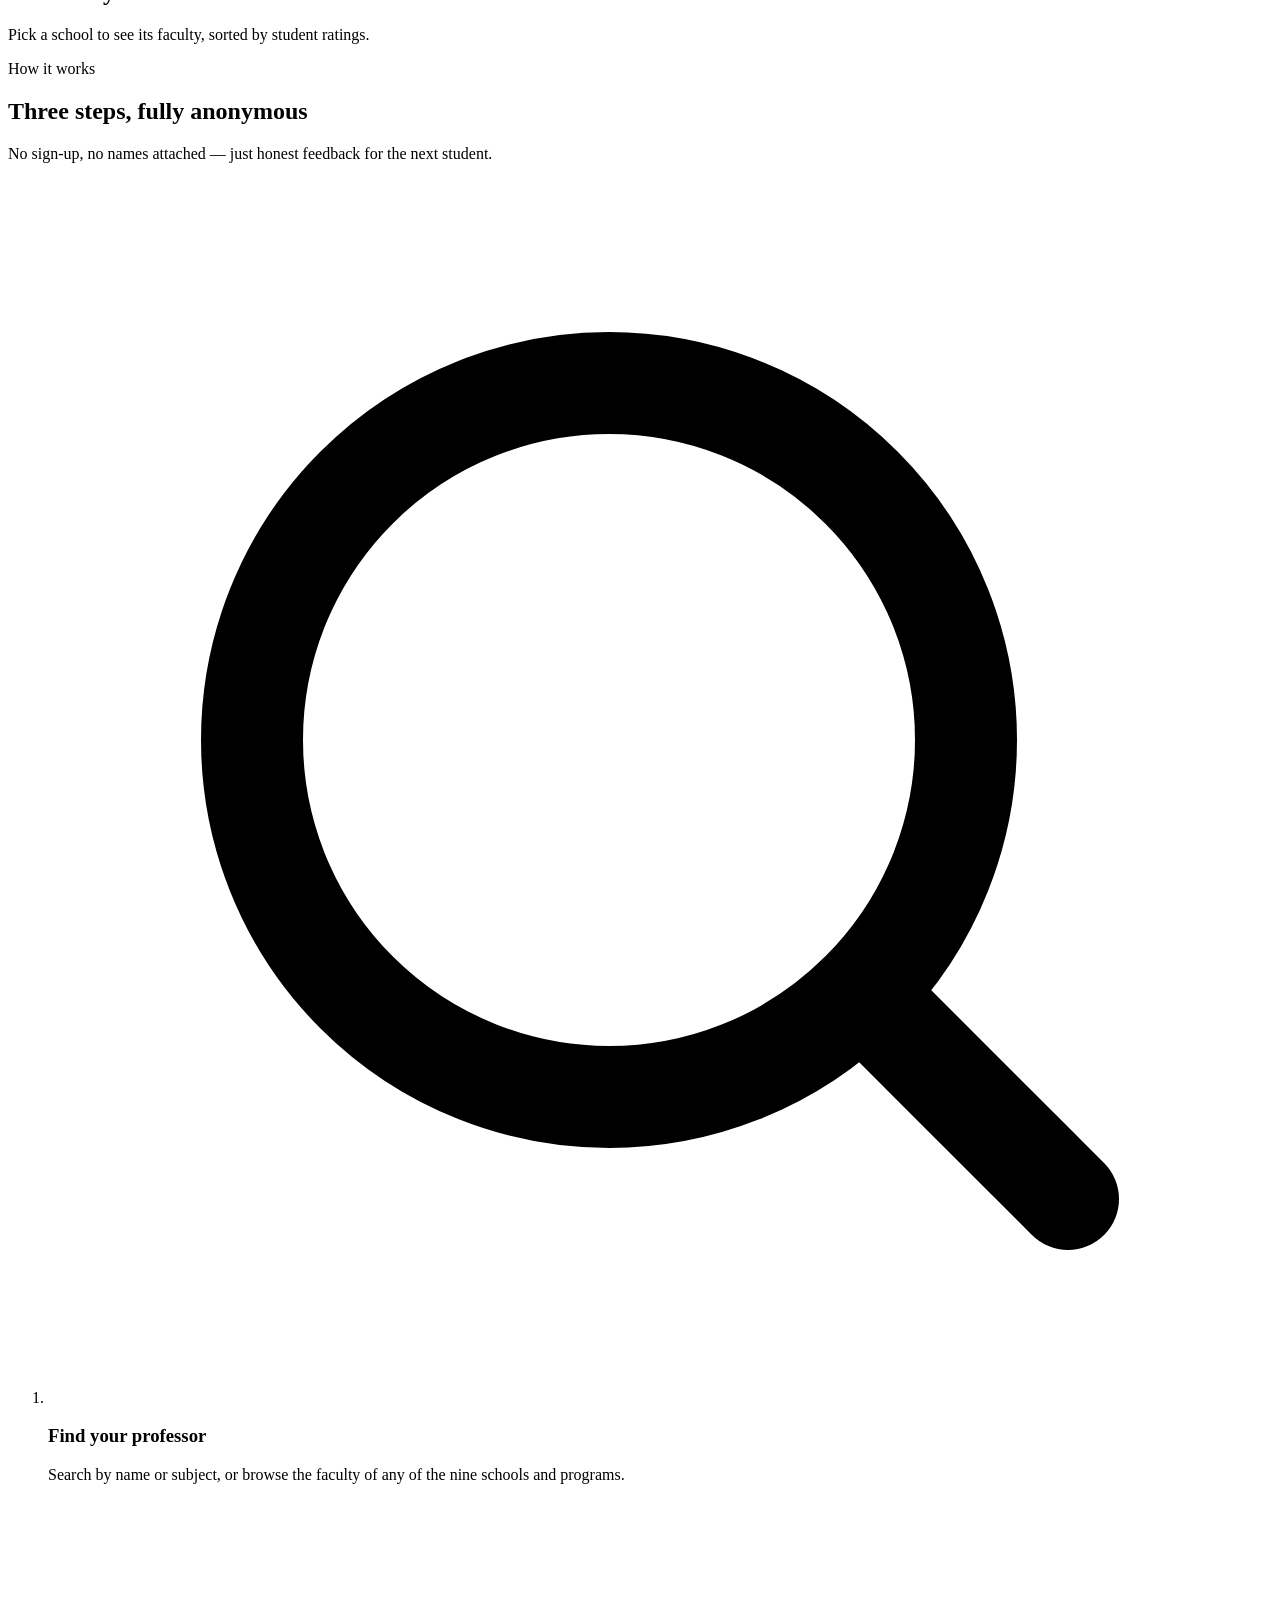
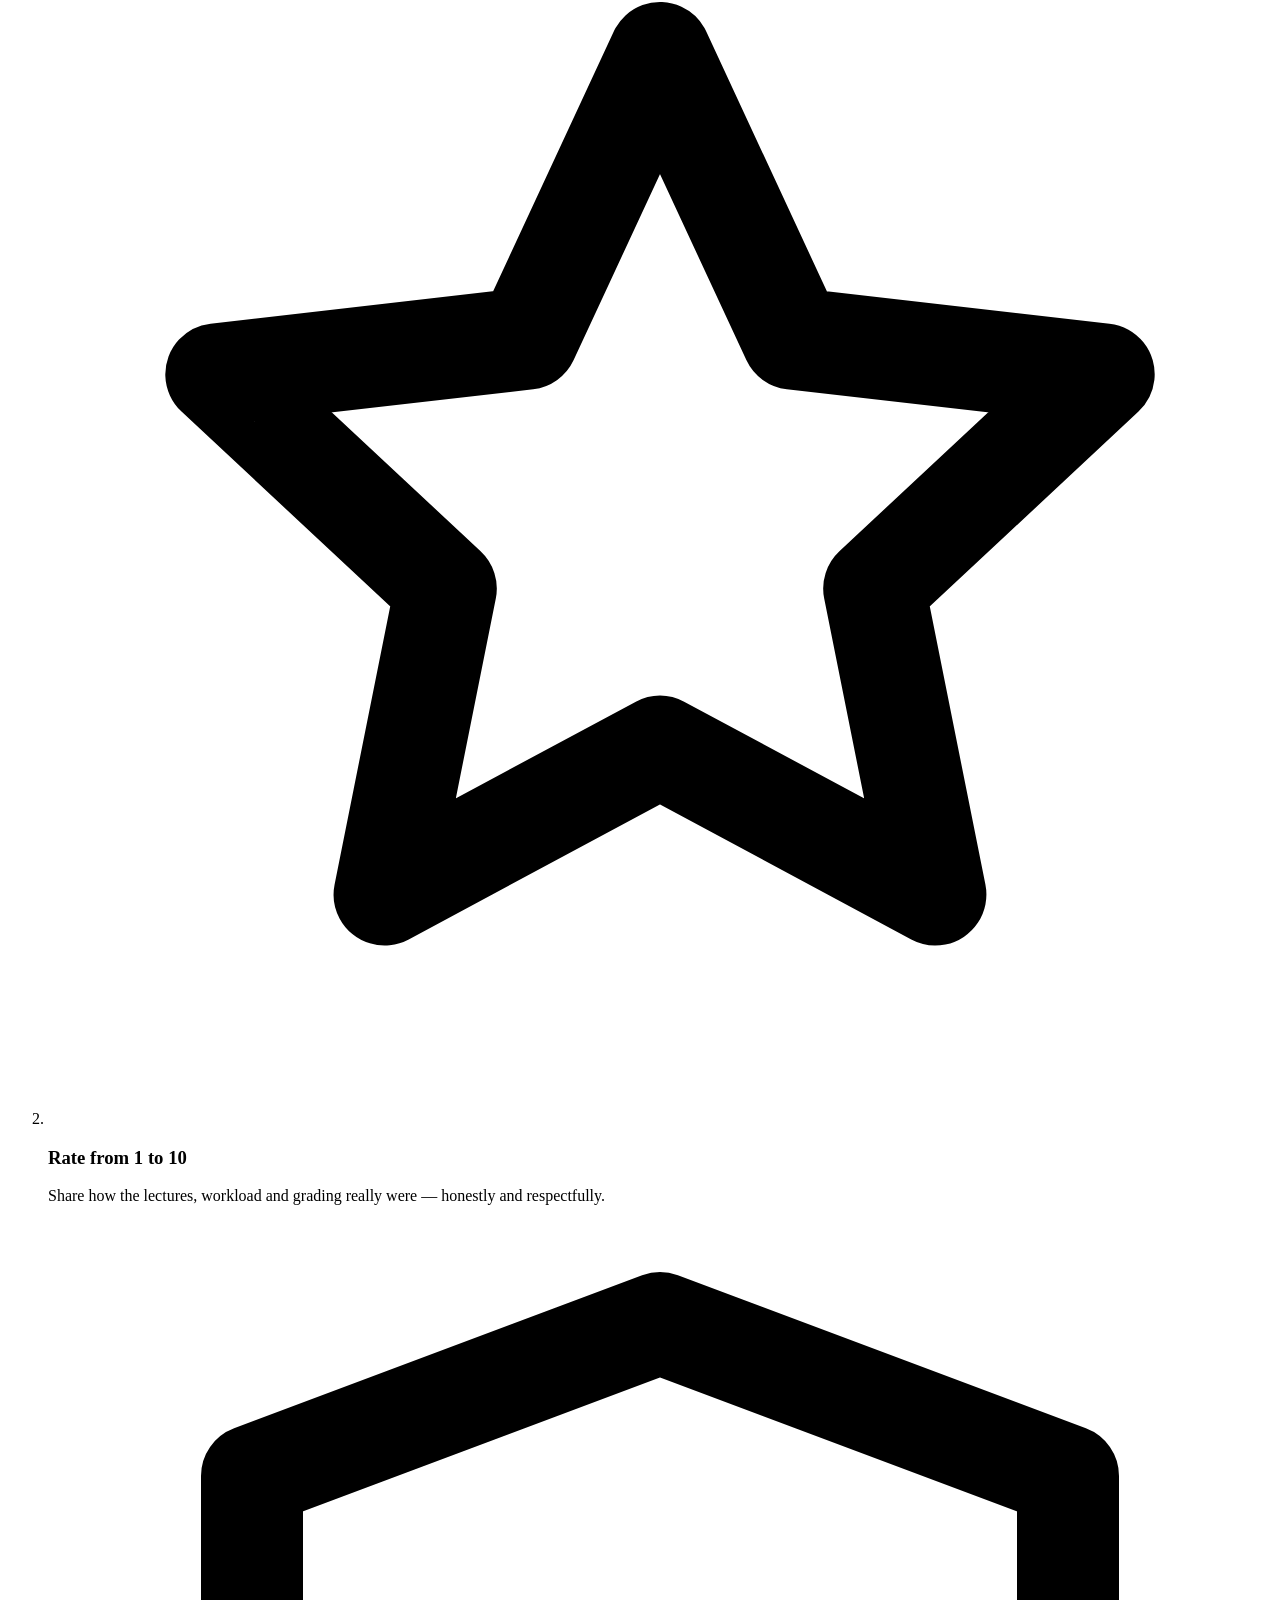
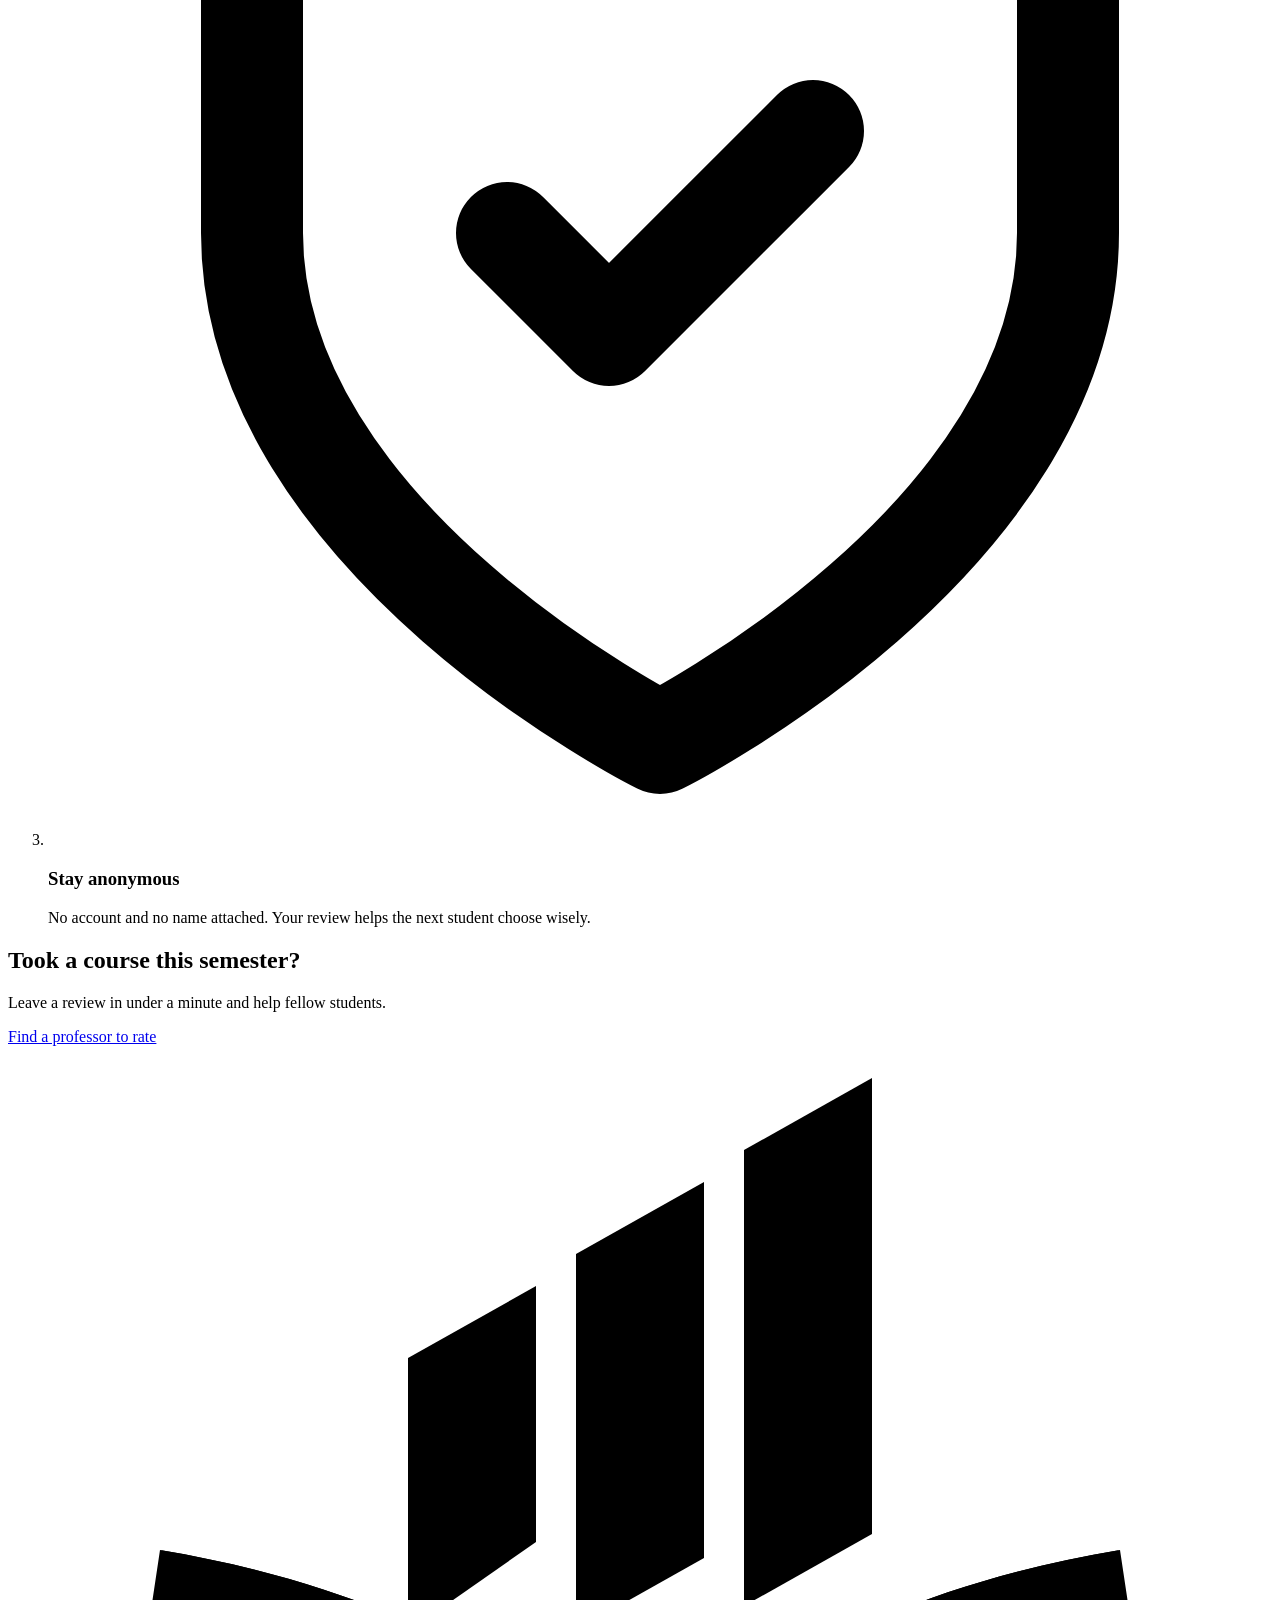
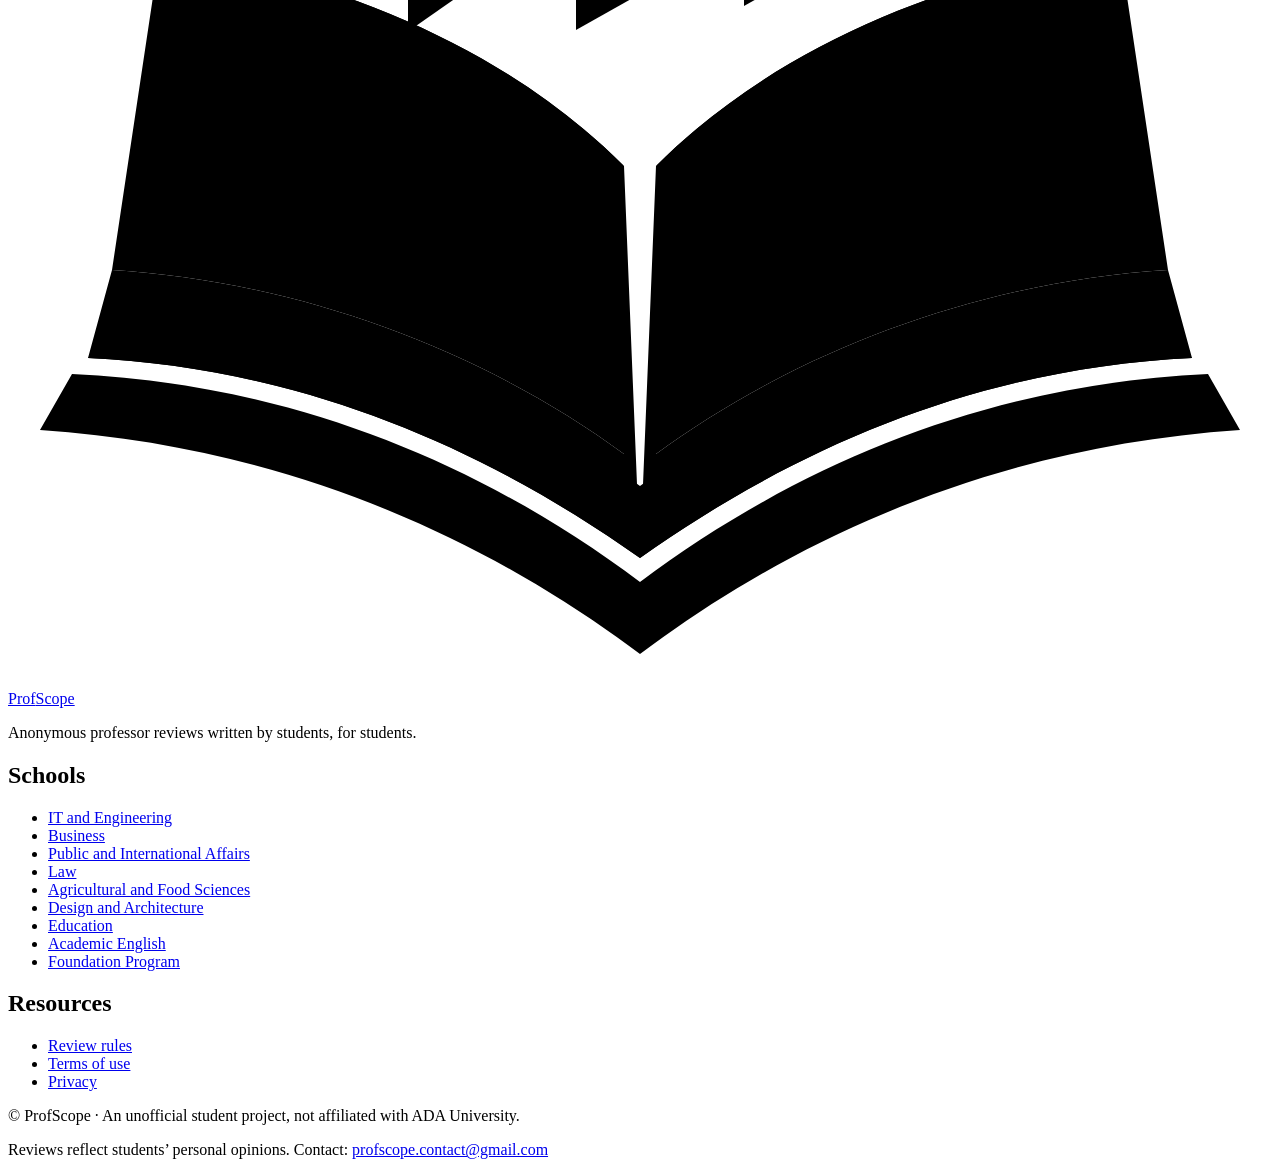
==== commit df4c41a9: "Add English for Academic and Professional Purposes (22 faculty) and the Foundation Program (30 facul" ====
--- a/public/index.html
+++ b/public/index.html
@@ -45,6 +45,8 @@
               <li><a href="/school/SAFS"><span class="nav-code">SAFS</span><span>Agricultural and Food Sciences</span></a></li>
               <li><a href="/school/SDA"><span class="nav-code">SDA</span><span>Design and Architecture</span></a></li>
               <li><a href="/school/SE"><span class="nav-code">SE</span><span>Education</span></a></li>
+              <li><a href="/school/EAPP"><span class="nav-code">EAPP</span><span>Academic English</span></a></li>
+              <li><a href="/school/FP"><span class="nav-code">FP</span><span>Foundation Program</span></a></li>
             </ul>
           </div>
         </div>
@@ -74,6 +76,8 @@
           <li><a href="/school/SAFS"><span class="mobile-code">SAFS</span>Agricultural and Food Sciences</a></li>
           <li><a href="/school/SDA"><span class="mobile-code">SDA</span>Design and Architecture</a></li>
           <li><a href="/school/SE"><span class="mobile-code">SE</span>Education</a></li>
+          <li><a href="/school/EAPP"><span class="mobile-code">EAPP</span>Academic English</a></li>
+          <li><a href="/school/FP"><span class="mobile-code">FP</span>Foundation Program</a></li>
       </ul>
       <div class="mobile-links">
         <a href="/">Home</a>
@@ -117,11 +121,13 @@
           <li><a class="chip" href="/school/SAFS">SAFS</a></li>
           <li><a class="chip" href="/school/SDA">SDA</a></li>
           <li><a class="chip" href="/school/SE">SE</a></li>
+          <li><a class="chip" href="/school/EAPP">EAPP</a></li>
+          <li><a class="chip" href="/school/FP">FP</a></li>
         </ul>
 
         <ul class="hero-stats">
           <li><strong data-stat="professors">—</strong> professors</li>
-          <li><strong data-stat="schools">7</strong> schools</li>
+          <li><strong data-stat="schools">9</strong> schools</li>
           <li><strong data-stat="reviews">100%</strong> <span data-stat-label="reviews">anonymous</span></li>
         </ul>
 
@@ -211,7 +217,7 @@
               <svg viewBox="0 0 24 24" fill="none" stroke="currentColor" stroke-width="2" stroke-linecap="round" stroke-linejoin="round"><circle cx="11" cy="11" r="7"/><path d="m20 20-3.5-3.5"/></svg>
             </span>
             <h3>Find your professor</h3>
-            <p>Search by name or subject, or browse the faculty of any of the seven schools.</p>
+            <p>Search by name or subject, or browse the faculty of any of the nine schools and programs.</p>
           </li>
           <li class="step">
             <span class="step-icon" aria-hidden="true">
@@ -268,6 +274,8 @@
             <li><a href="/school/SAFS">Agricultural and Food Sciences</a></li>
             <li><a href="/school/SDA">Design and Architecture</a></li>
             <li><a href="/school/SE">Education</a></li>
+            <li><a href="/school/EAPP">Academic English</a></li>
+            <li><a href="/school/FP">Foundation Program</a></li>
           </ul>
         </nav>
         <nav aria-labelledby="footer-resources">
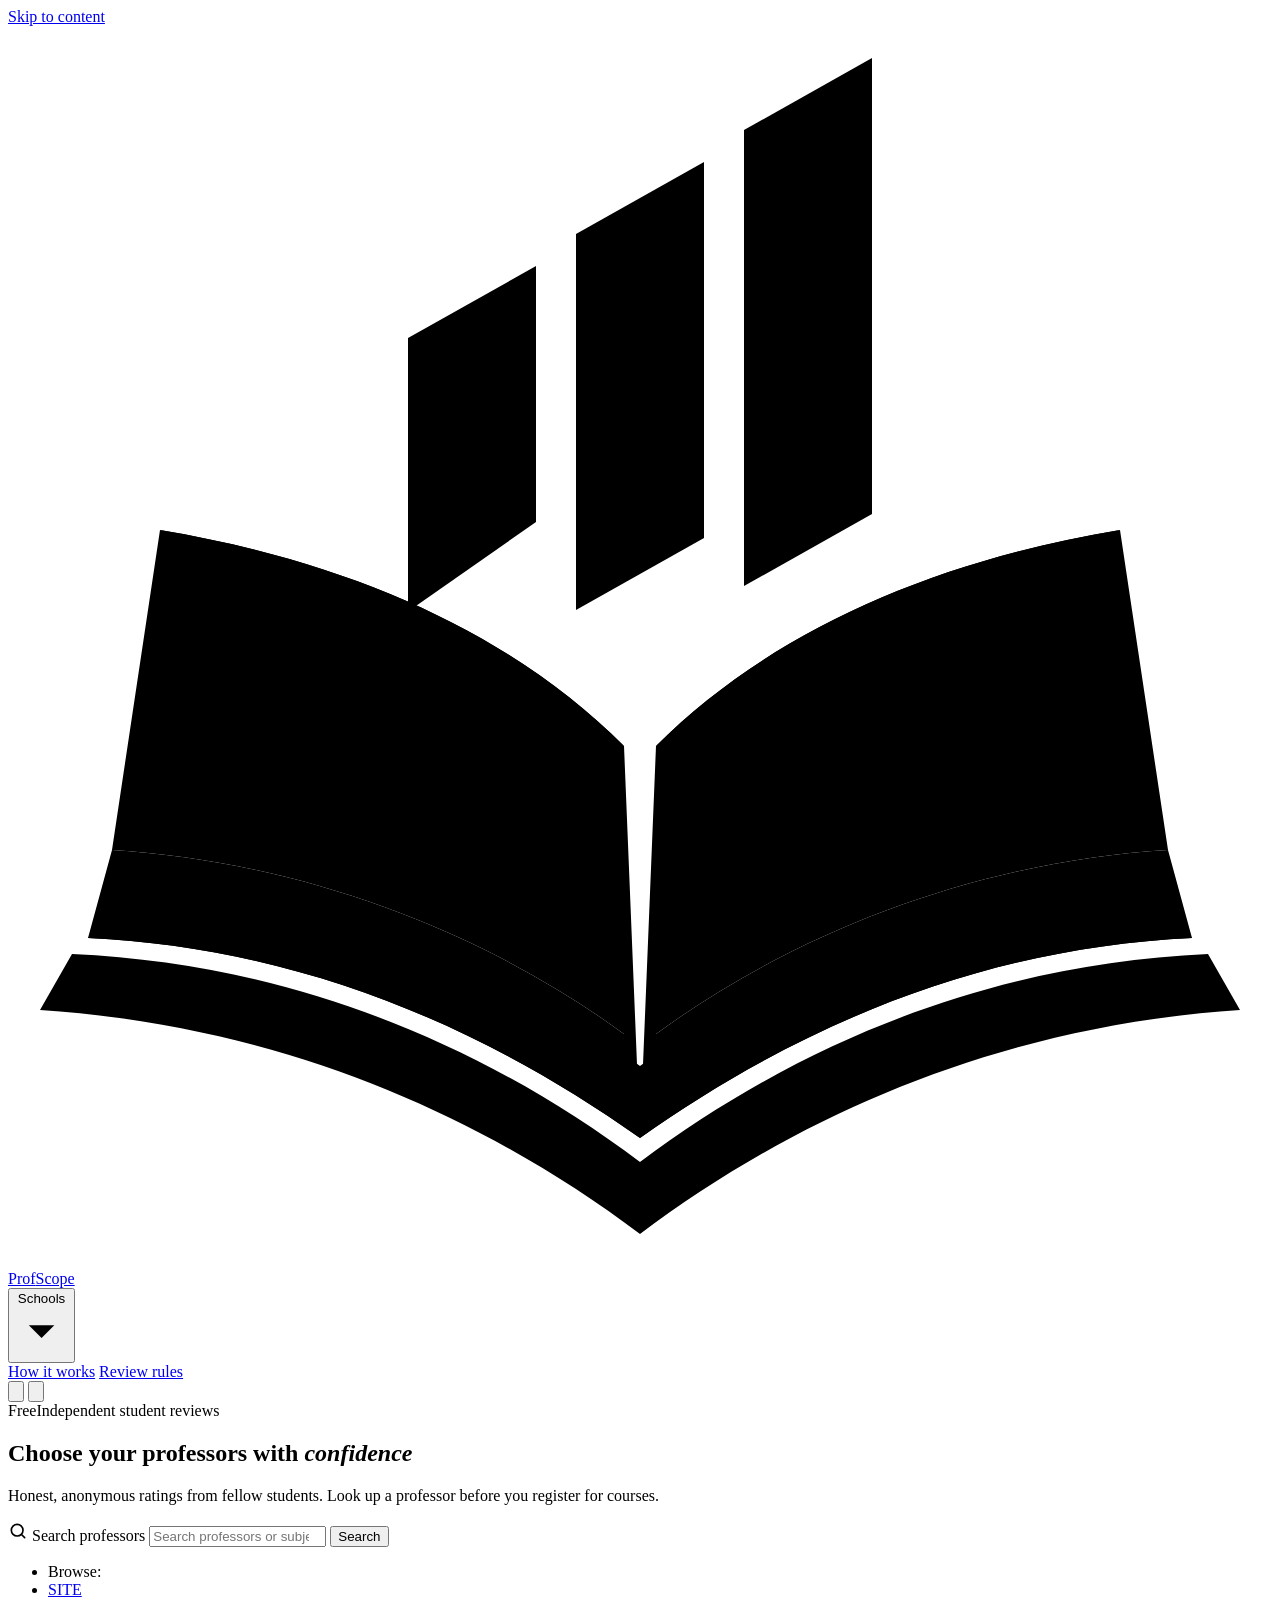
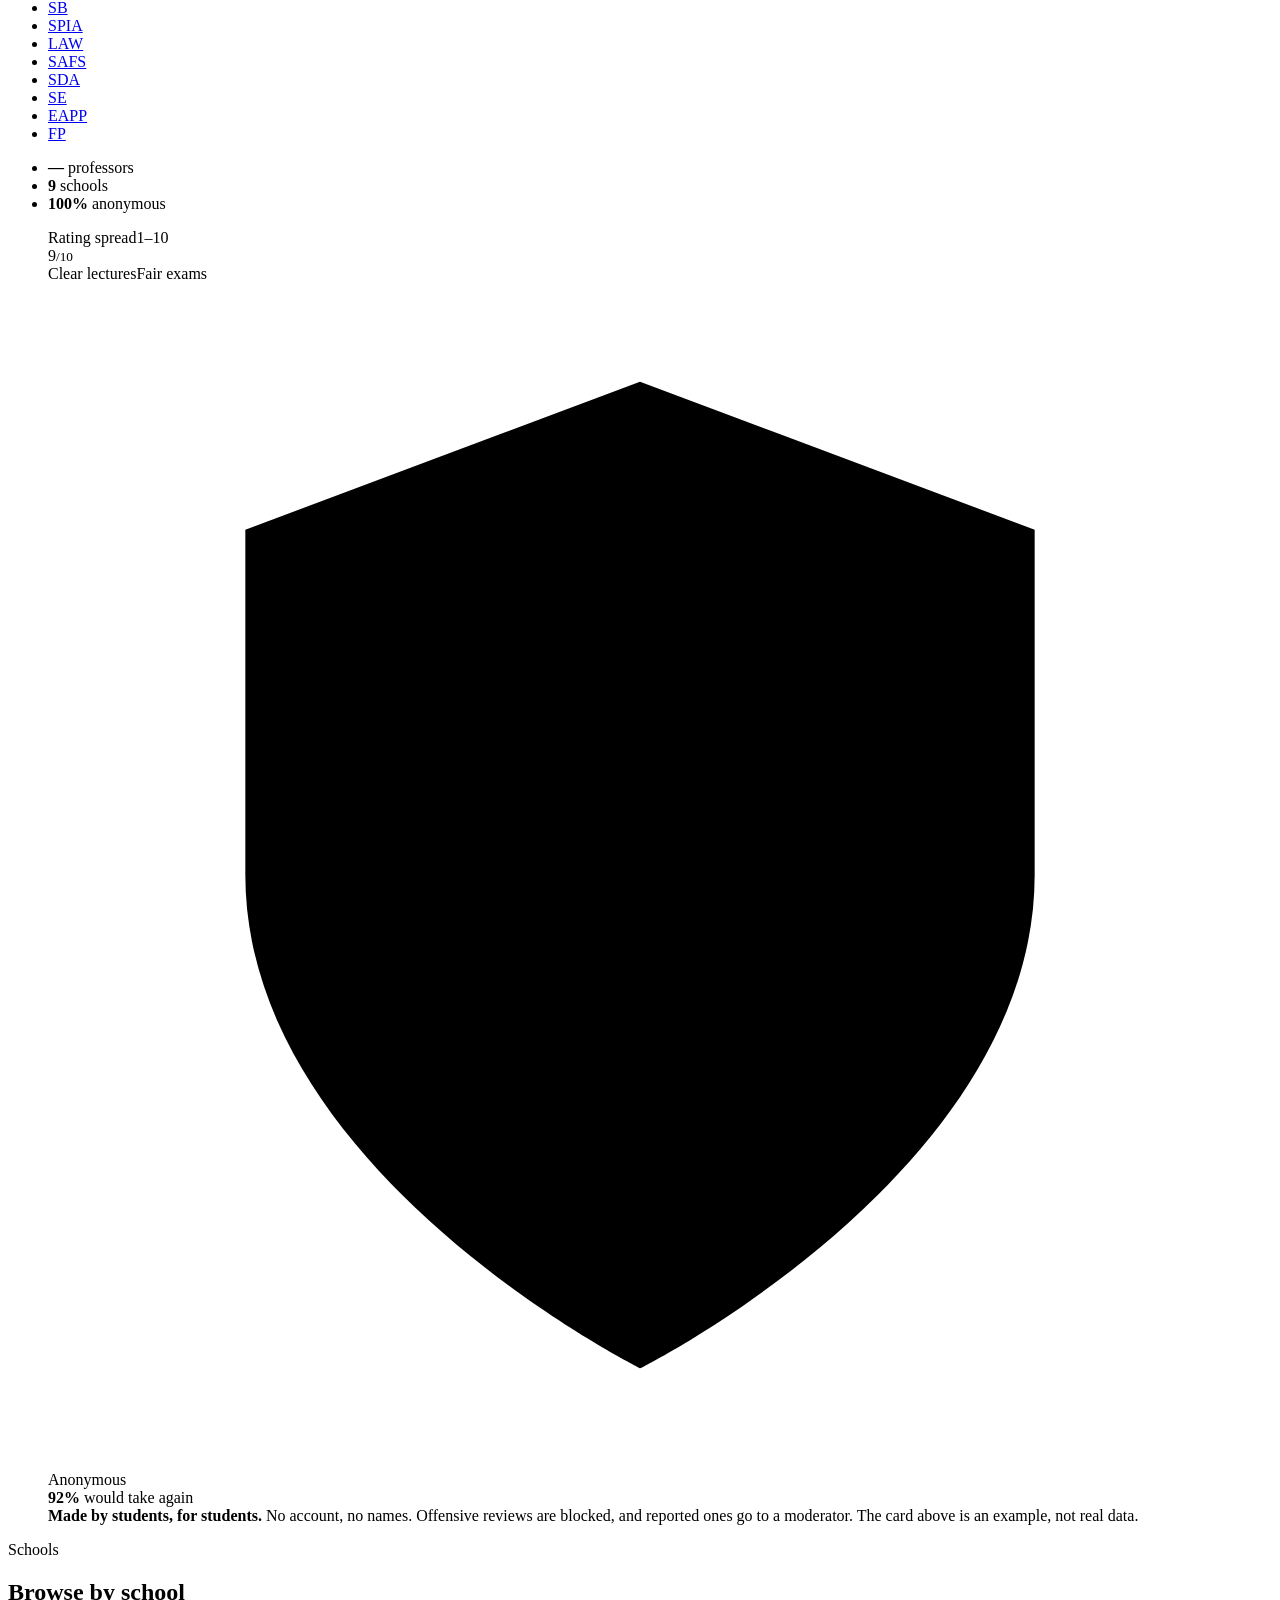
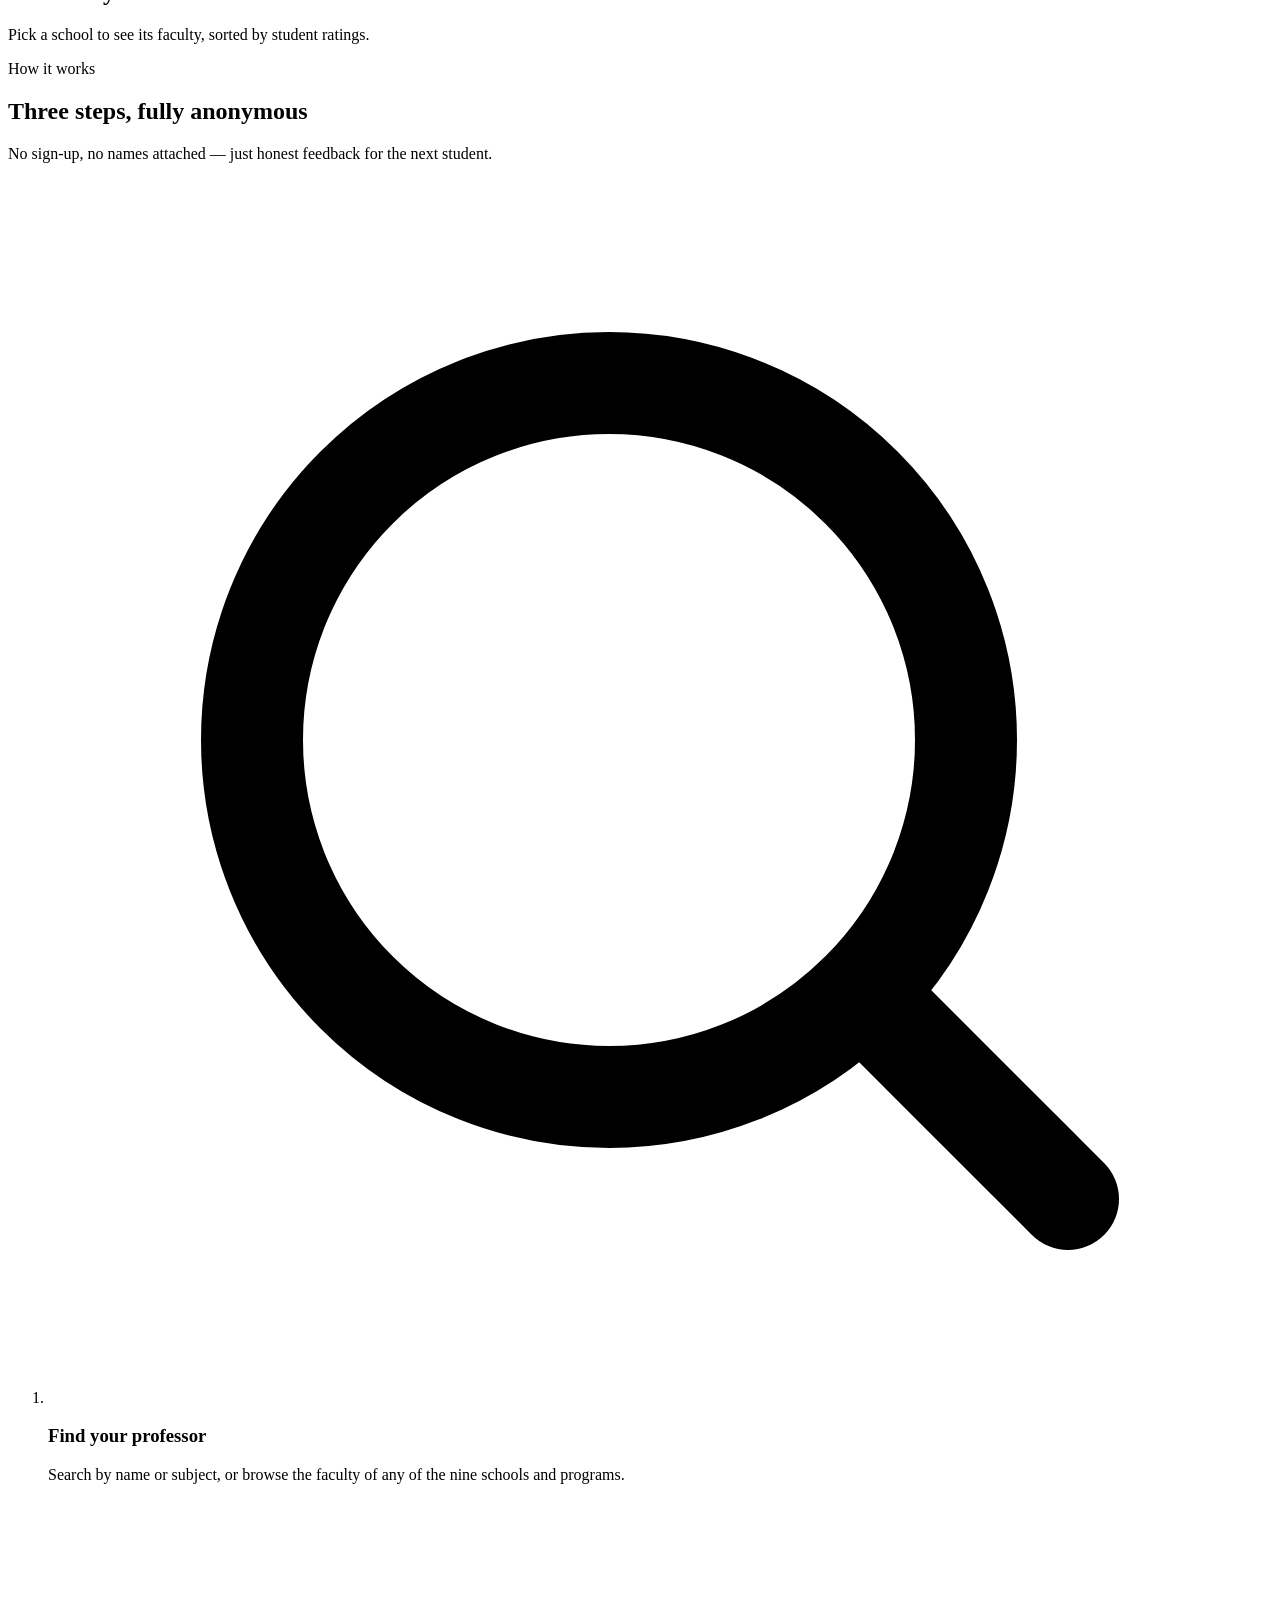
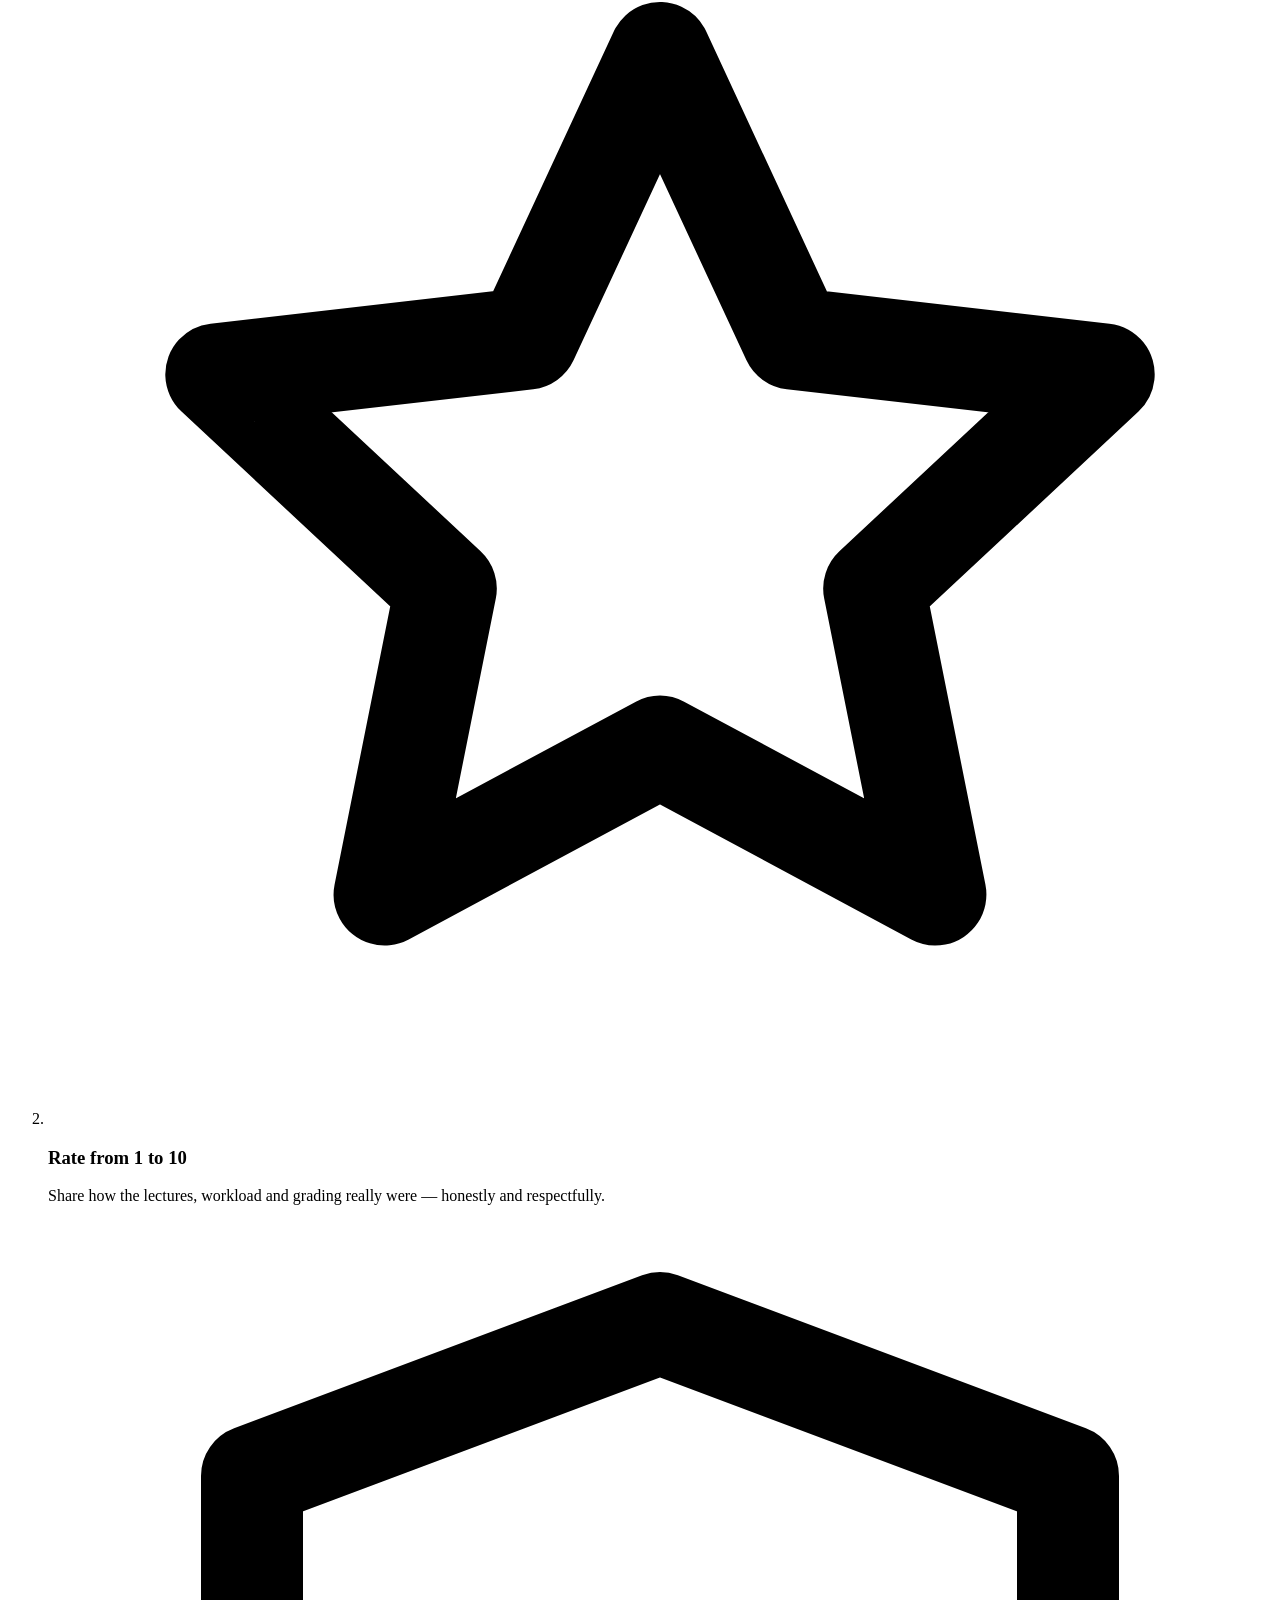
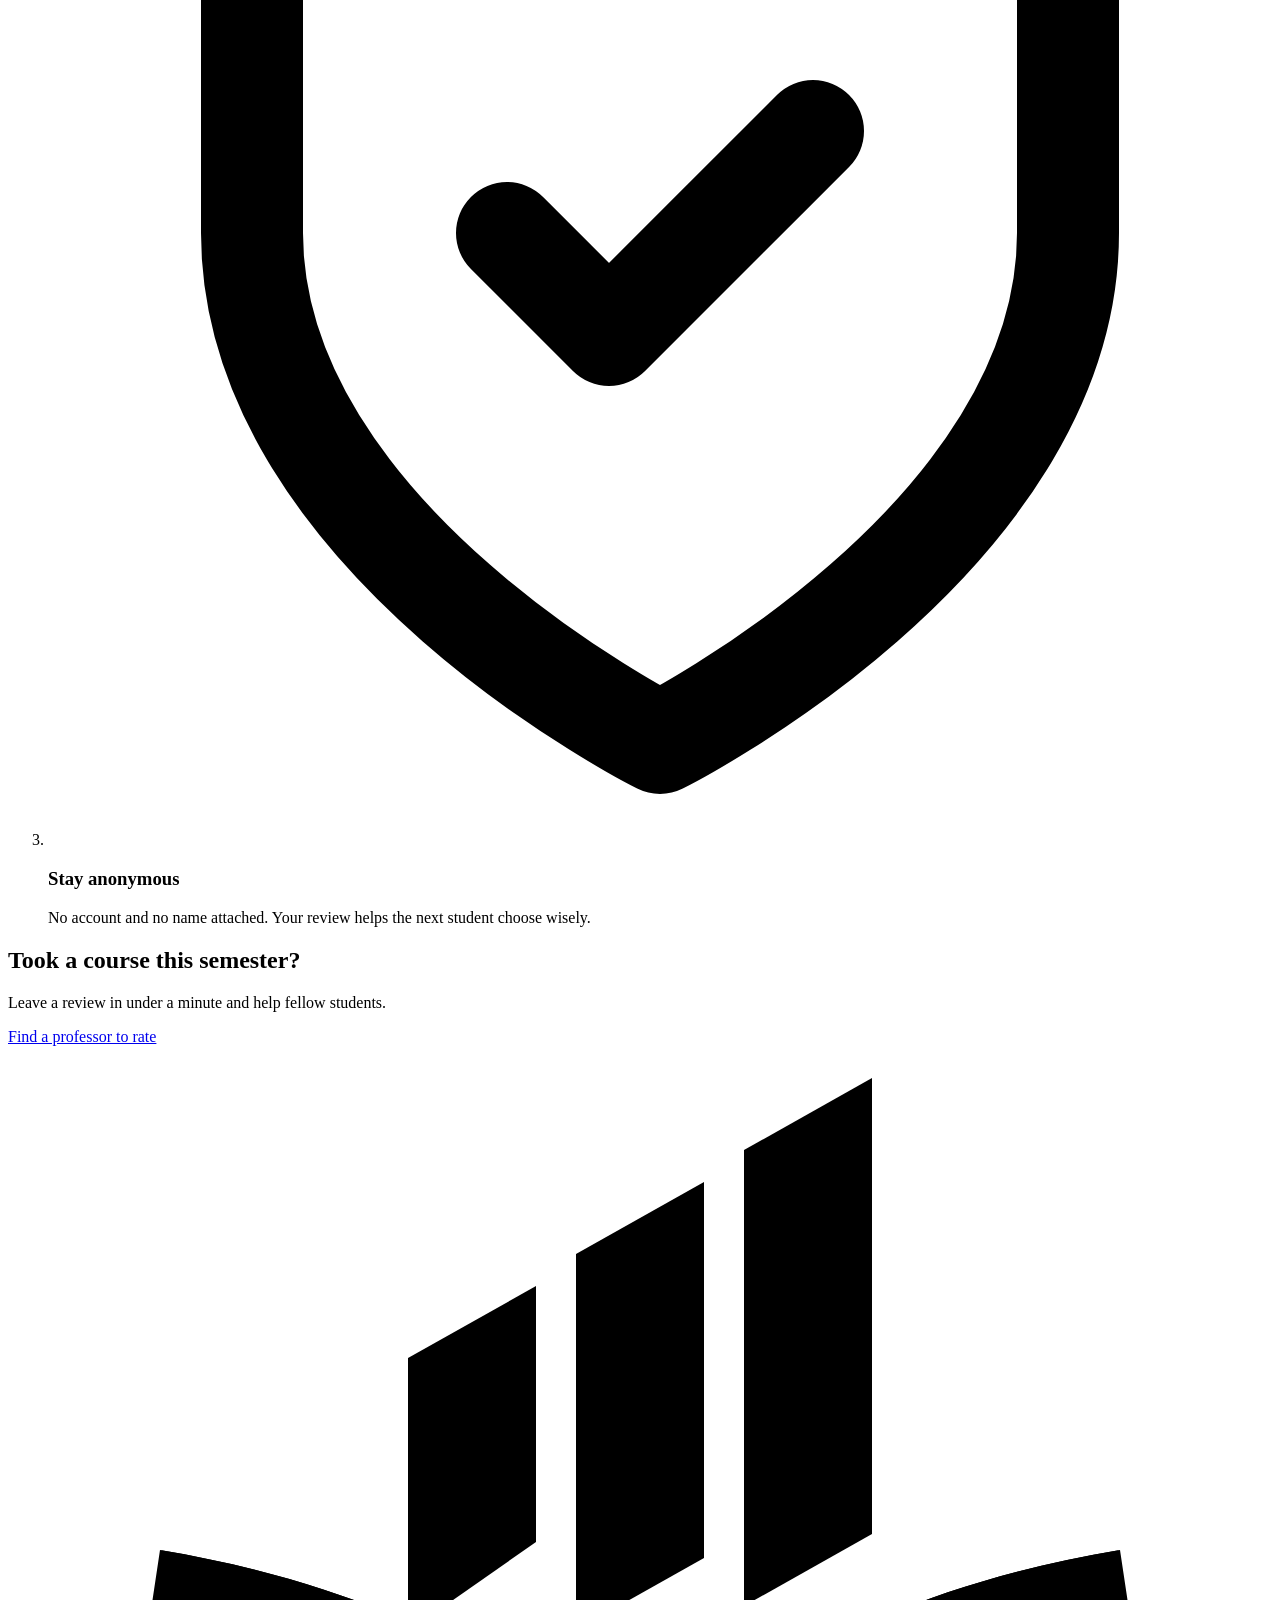
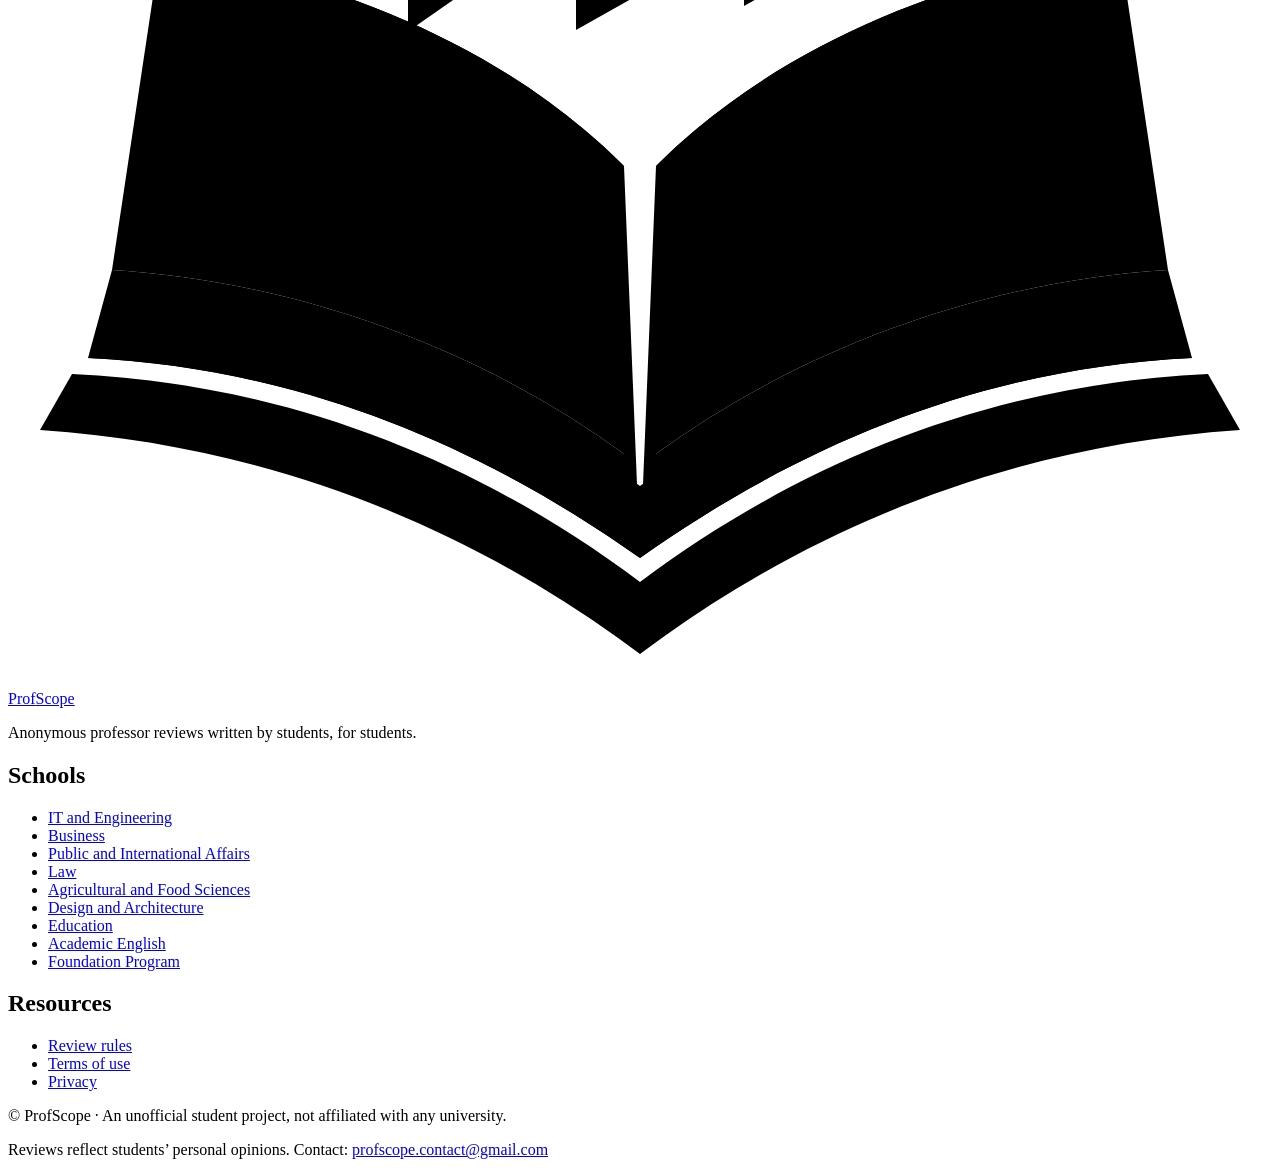
==== commit ef8b3345: "Audit fixes: abuse, moderation, privacy, bugs, policy, ops Abuse and moderation - Client cookie (pro" ====
--- a/public/index.html
+++ b/public/index.html
@@ -2,7 +2,7 @@
 <html lang="en">
 <head>
   <meta charset="UTF-8">
-  <meta name="viewport" content="width=device-width, initial-scale=1.0">
+  <meta name="viewport" content="width=device-width, initial-scale=1.0, viewport-fit=cover">
   <script src="/js/theme-init.js"></script>
   <title>ProfScope · Honest, anonymous professor reviews</title>
   <!--META-->
@@ -13,6 +13,7 @@
   <meta name="theme-color" content="#000000" media="(prefers-color-scheme: dark)">
   <link rel="preload" href="/fonts/source-serif-latin.woff2" as="font" type="font/woff2" crossorigin>
   <link rel="stylesheet" href="/style.css">
+  <link rel="stylesheet" href="/css/shell.css">
   <script type="module" src="/js/common.js"></script>
   <script type="module" src="/js/home.js"></script>
 </head>
@@ -100,7 +101,7 @@
       <div class="container">
         <span class="eyebrow"><span class="eyebrow-dot">Free</span>Independent student reviews</span>
         <h1 id="hero-title">Choose your professors with&nbsp;<em>confidence</em></h1>
-        <p class="hero-lead">Honest, anonymous ratings from fellow students. Look up a professor before you register for courses.</p>
+        <p class="hero-lead">Honest, anonymous ratings from fellow students.<span class="hero-lead-more"> Look up a professor before you register for courses.</span></p>
 
         <div class="search search--hero" role="search">
           <svg class="search-icon" width="20" height="20" viewBox="0 0 24 24" fill="none" stroke="currentColor" stroke-width="2" stroke-linecap="round" aria-hidden="true"><circle cx="11" cy="11" r="7"/><path d="m20 20-3.5-3.5"/></svg>
@@ -157,7 +158,7 @@
           </div>
           <figcaption>
             <strong>Made by students, for students.</strong>
-            <span>No account, no names. Offensive reviews are blocked, and reported ones go to a moderator.</span>
+            <span>No account, no names. Offensive reviews are blocked, and reported ones go to a moderator. The card above is an example, not real data.</span>
           </figcaption>
         </figure>
       </div>
@@ -288,7 +289,7 @@
         </nav>
       </div>
       <div class="footer-bottom">
-        <p>© <span data-year></span> ProfScope · An unofficial student project, not affiliated with ADA University.</p>
+        <p>© <span data-year></span> ProfScope · An unofficial student project, not affiliated with any university.</p>
         <p>Reviews reflect students’ personal opinions. Contact: <a href="mailto:profscope.contact@gmail.com">profscope.contact@gmail.com</a></p>
       </div>
     </div>
